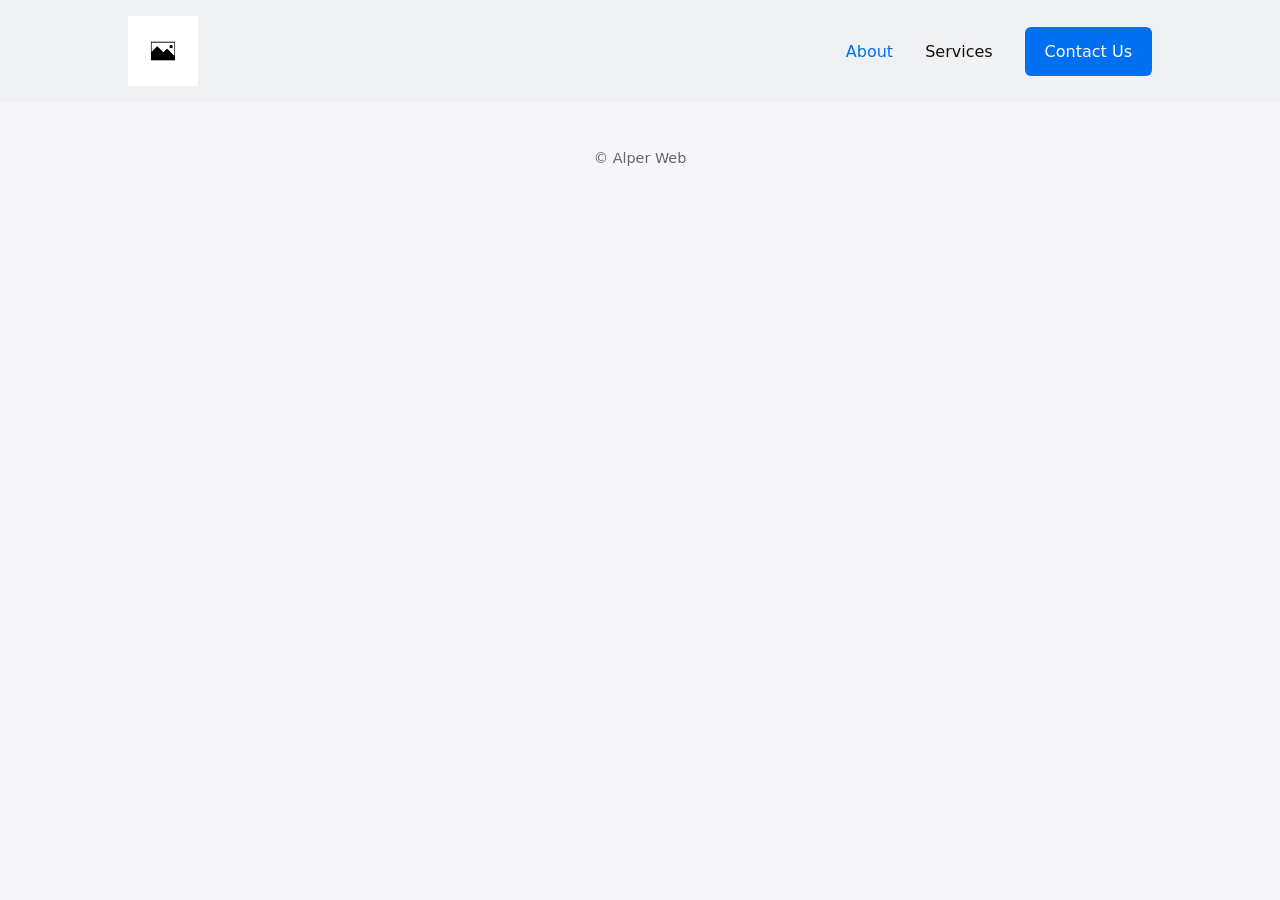
==== about.html @ cb4673db "Header v1" ====
<!doctype html>
<html lang="en">
	<head>
        <script src="script.js" defer></script>
		<link rel="stylesheet" href="style.css" />
		<meta charset="utf-8" />
		<meta name="viewport" content="width=device-width, initial-scale=1" />
		<title>Alper Web</title>
		<meta name="description" content="General HTML starter page" />
	</head>
	<body>
		<header class="site-header">
			<!-- Logo -->
			<div class="logo">
				<a href="index.html">
					<img src="images/placeholder.png" alt="Alper Logo" />
				</a>
			</div>	

			<!-- Navigation -->
			<nav class="navigation">
				<ul>
					<li><a class="active">About</a></li>
					<li><a href="services.html">Services</a></li>
					<li><a href="contact.html" class="btn">Contact Us</a></li>
				</ul>
            </nav>
		</header>

		<main>
			<!-- Add your content here -->
		</main>
		<footer>
			<p>&copy; <!-- Year --> <span id="year"></span> Alper Web</p>
		</footer>
	</body>
</html>
---- style.css ----
:root {
    font-family: system-ui, -apple-system, Segoe UI, Roboto, "Helvetica Neue", Arial; 
    }

* {
    margin: 0;
    padding: 0;
    box-sizing: border-box;
}

body {
    margin: 0;
    padding: 0;
    background: #f7f7fb;
    color: #111;
    }

header {
    width: 100%;
    max-width: 100%;
    }

.site-header {
    display: flex;
    justify-content: space-between;
    align-items: center;
    width: 100%;
    background: #f0f1f3;
    padding: 1rem 8rem;
}

.logo img {
    height: 70px;
    width: auto;
    display: block;
}

.navigation ul { 
    list-style: none;
    display: flex;
    gap: 2rem;
    margin: 0;
    padding: 0;
    }

.navigation a { 
    text-decoration: none;
    color: #111;
    font-weight: 500;
    transition: color 0.3s;
    }

.navigation a.btn {
    background-color: #0070f3;
    color: #fff;
    padding: 15px 1.25rem;
    border-radius: 6px;
    font-weight: 500;
    transition: background-color 0.3s, color 0.3s;
    }

.navigation a.active {
  color: #0070f3;
}

main {
    max-width: 900px;
    margin: 2rem auto;
    padding: 0 2rem;
    }

footer {
    text-align: center;
    padding: 1rem 0;
    color: #666;
    font-size: 0.9rem;
    }



.navigation a:hover {
    color: #0070f3;
    }

.navigation a.btn:hover {
    background-color: #005bc1;
    color: #fff;
}
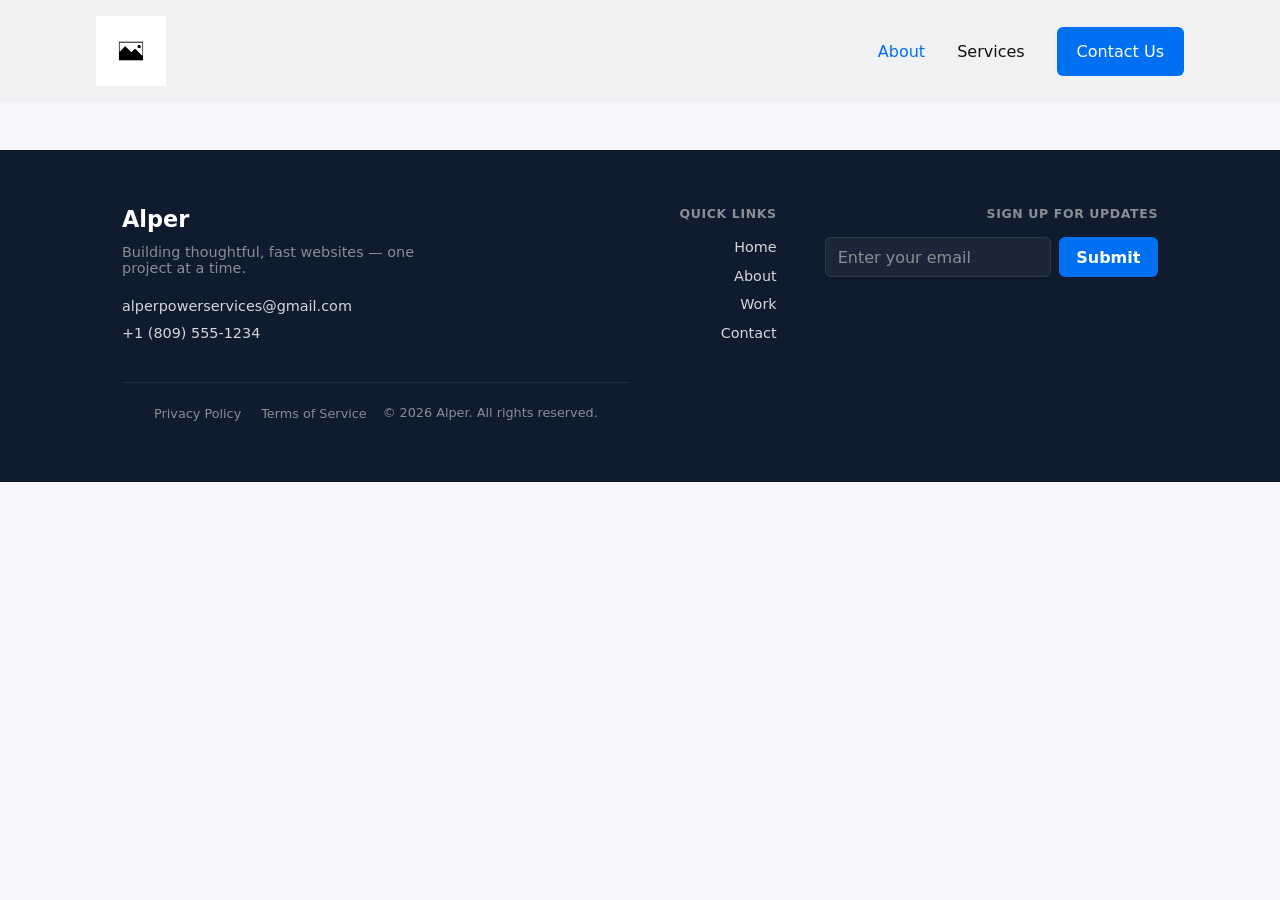
==== commit 1281e5c2: "index v1" ====
--- a/about.html
+++ b/about.html
@@ -3,6 +3,7 @@
 	<head>
         <script src="script.js" defer></script>
 		<link rel="stylesheet" href="style.css" />
+		<link rel="stylesheet" href="layout.css" />
 		<meta charset="utf-8" />
 		<meta name="viewport" content="width=device-width, initial-scale=1" />
 		<title>Alper Web</title>
@@ -30,8 +31,48 @@
 		<main>
 			<!-- Add your content here -->
 		</main>
-		<footer>
-			<p>&copy; <!-- Year --> <span id="year"></span> Alper Web</p>
-		</footer>
+
+        <footer class="site-footer">
+            <div class="footer-top">
+                <div class="footer-brand">
+                    <a href="index.html" class="footer-logo">Alper</a>
+                    <p class="footer-tagline">Building thoughtful, fast websites — one project at a time.</p>
+                    <ul class="footer-contact">
+                        <li><a href="mailto:alperpowerservices@gmail.com">alperpowerservices@gmail.com</a></li>
+                        <li><a href="tel:+18095551234">+1 (809) 555-1234</a></li>
+                    </ul>
+                </div>
+
+                <div class="footer-right">
+                    <div class="footer-col">
+                        <h3>Quick Links</h3>
+                        <ul>
+                            <li><a href="index.html">Home</a></li>
+                            <li><a href="about.html">About</a></li>
+                            <li><a href="work.html">Work</a></li>
+                            <li><a href="contact.html">Contact</a></li>
+                        </ul>
+                    </div>
+
+                    <div class="footer-col footer-newsletter">
+                        <h3>Sign up for updates</h3>
+                        <form class="newsletter-form">
+                            <input type="email" placeholder="Enter your email" required>
+                            <button type="submit">Submit</button>
+                        </form>
+                    </div>
+                </div>
+
+            <div class="footer-bottom">
+                <div class="footer-bottom-inner">
+                    <ul class="footer-legal">
+                        <li><a href="privacy.html">Privacy Policy</a></li>
+                        <li><a href="terms.html">Terms of Service</a></li>
+                    </ul>
+                    <p>&copy; 2026 Alper. All rights reserved.</p>
+                </div>
+            </div>
+        </footer>
+        
 	</body>
 </html>
--- a/style.css
+++ b/style.css
@@ -1,6 +1,18 @@
 :root {
-    font-family: system-ui, -apple-system, Segoe UI, Roboto, "Helvetica Neue", Arial; 
-    }
+    font-family: system-ui, -apple-system, Segoe UI, Roboto, "Helvetica Neue", Arial;
+    --accent: #0070f3;
+    --accent-dark: #0050a0;
+    --accent-visited: #5b3fa3;
+    --text: #111;
+    --muted: #666;
+    --bg: #f7f7fb;
+    --header-bg: #f0f1f3;
+
+    --footer-bg: #0f1b2e;
+    --footer-text: #d6d7db;
+    --footer-muted: #8a8d94;
+    --footer-border: rgba(255, 255, 255, 0.08);
+}
 
 * {
     margin: 0;
@@ -8,81 +20,484 @@
     box-sizing: border-box;
 }
 
+main {
+  max-width: 900px;
+  margin: 2rem auto;
+  padding: 0 2rem;
+}
+
 body {
     margin: 0;
     padding: 0;
-    background: #f7f7fb;
-    color: #111;
-    }
-
-header {
+    background: var(--bg);
+    color: var(--text);
+}
+
+/*Contact page*/
+.page-contact h1 {
+    font-size: 2rem;
+    margin-bottom: .5rem;
+}
+
+.page-contact > p {
+    color: var(--muted);
+    margin-bottom: 2rem;
+    max-width: 60ch;
+}
+
+.contact-grid {
+    display: grid;
+    grid-template-columns: 1.4fr 1fr;
+    gap: 2.5rem;
+    align-items: start;
+}
+
+.contact-form {
+    display: flex;
+    flex-direction: column;
+    gap: 1.25rem;
+    background: #fff;
+    padding: 1.75rem;
+    border-radius: 10px;
+}
+
+.contact-form label {
+    font-weight: 600;
+    display: block;
+    margin-bottom: .4rem;
+    font-size: .9rem;
+}
+
+.contact-form .form-row {
+    display: flex;
+    gap: 1rem;
+}
+
+.contact-form .form-row >div {
+    flex: 1;
+}
+
+.contact-form input,
+.contact-form textarea {
     width: 100%;
-    max-width: 100%;
-    }
-
-.site-header {
+    padding: .65rem .75rem;
+    border: 1px solid #ddd;
+    border-radius: 6px;
+    font: inherit;
+    color: var(--text);
+}
+
+.contact-form textarea {
+    resize: none;
+}
+
+.contact-form input:focus,
+.contact-form textarea:focus {
+    outline: 2px solid var(--accent);
+    border-color: var(--accent);
+    outline-offset: 1px;
+}
+
+.contact-form button {
+    align-self: flex-start;
+    background-color: var(--accent);
+    color: #fff;
+    border: none;
+    border-radius: 6px;
+    padding: .7rem 1.5rem;
+    font: inherit;
+    font-weight: 600;
+    cursor: pointer;
+    transition: background-color 0.3s;
+}
+
+.contact-info {
+  background: #fff;
+  padding: 1.75rem;
+  border-radius: 10px;
+}
+ 
+.contact-info h2 {
+  font-size: 1.05rem;
+  margin-bottom: 0.75rem;
+}
+ 
+.contact-info ul {
+  list-style: none;
+  margin-bottom: 1.5rem;
+}
+ 
+.contact-info li {
+  margin-bottom: 0.5rem;
+  color: var(--muted);
+}
+ 
+.contact-info a {
+  color: var(--text);
+  text-decoration: none;
+}
+
+@media (max-width: 700px) {
+    .contact-grid {
+        grid-template-columns: 1fr;
+    }
+
+    .contact-form .form-row {
+        flex-direction: column;
+        gap: 1.25rem;
+    }
+}
+
+.contact-form textarea {
+  resize: none;
+}
+
+.h-captcha {
+  margin-top: -0.25rem;
+}
+
+.form-result {
+  font-size: 0.9rem;
+  min-height: 1.2em;
+}
+
+.form-result.success {
+  color: #1a7f37;
+}
+
+.form-result.error {
+  color: #c0392b;
+}
+
+/* privacy policy page */
+.page-legal {
+  max-width: 800px;
+}
+
+.page-legal h1 {
+  font-size: 2rem;
+  margin-bottom: 0.5rem;
+}
+
+.legal-updated {
+  color: var(--muted);
+  font-size: 0.9rem;
+  margin-bottom: 2rem;
+}
+
+.page-legal h2 {
+  font-size: 1.25rem;
+  margin-top: 2rem;
+  margin-bottom: 0.75rem;
+}
+
+.page-legal p {
+  margin-bottom: 1rem;
+  line-height: 1.6;
+}
+
+.page-legal ul {
+  margin: 0 0 1rem 1.25rem;
+  line-height: 1.6;
+}
+
+.page-legal a {
+  color: var(--accent);
+}
+
+/* ---- Hero ---- */
+.hero {
+    position: relative;
+    background: linear-gradient(135deg, #0f1b2e 0%, #0a2a52 60%, #0050a0 100%);
+    color: #fff;
+    padding: 7rem 2rem 6rem;
+    overflow: hidden;
+}
+
+.hero-inner {
+    position: relative;
+    z-index: 1;
+    max-width: 750px;
+    margin: 0 auto;
+    text-align: center;
+}
+
+.hero-eyebrow {
+    font-size: 0.85rem;
+    font-weight: 600;
+    letter-spacing: 0.08em;
+    text-transform: uppercase;
+    color: #7eb8f7;
+    margin-bottom: 1.25rem;
+}
+
+.hero h1 {
+    font-size: clamp(2rem, 5vw, 3.25rem);
+    font-weight: 800;
+    line-height: 1.15;
+    margin-bottom: 1.25rem;
+}
+
+.hero-sub {
+    font-size: 1.1rem;
+    color: #b8cfea;
+    max-width: 60ch;
+    margin: 0 auto 2.25rem;
+    line-height: 1.6;
+}
+
+.hero-ctas {
     display: flex;
-    justify-content: space-between;
+    gap: 1rem;
+    justify-content: center;
+    flex-wrap: wrap;
+}
+
+.cta-primary {
+    background: var(--accent);
+    color: #fff;
+    padding: 0.8rem 1.75rem;
+    border-radius: 6px;
+    text-decoration: none;
+    font-weight: 600;
+    transition: background 0.3s;
+    display: inline-block;
+}
+
+.cta-primary:hover {
+    background: var(--accent-dark);
+}
+
+.cta-secondary {
+    background: transparent;
+    color: #fff;
+    padding: 0.8rem 1.75rem;
+    border-radius: 6px;
+    border: 2px solid rgba(255,255,255,0.4);
+    text-decoration: none;
+    font-weight: 600;
+    transition: border-color 0.3s, background 0.3s;
+    display: inline-block;
+}
+
+.cta-secondary:hover {
+    border-color: #fff;
+    background: rgba(255,255,255,0.08);
+}
+
+/* ---- Service Cards ---- */
+.services-strip {
+    background: #fff;
+    padding: 4rem 2rem;
+}
+
+.services-strip-inner {
+    max-width: 1100px;
+    margin: 0 auto;
+    display: grid;
+    grid-template-columns: repeat(3, 1fr);
+    gap: 2rem;
+}
+
+.service-card {
+    padding: 2rem;
+    border-radius: 10px;
+    background: var(--bg);
+    display: flex;
+    flex-direction: column;
+    gap: 0.75rem;
+    transition: box-shadow 0.3s;
+}
+
+.service-card:hover {
+    box-shadow: 0 6px 24px rgba(0,0,0,0.08);
+}
+
+.service-icon {
+    font-size: 2rem;
+}
+
+.service-card h3 {
+    font-size: 1.05rem;
+    font-weight: 700;
+    color: var(--text);
+}
+
+.service-card p {
+    color: var(--muted);
+    font-size: 0.95rem;
+    line-height: 1.6;
+    flex: 1;
+}
+
+.service-card a {
+    color: var(--accent);
+    text-decoration: none;
+    font-weight: 600;
+    font-size: 0.9rem;
+}
+
+.service-card a:hover {
+    color: var(--accent-dark);
+}
+
+@media (max-width: 768px) {
+    .services-strip-inner {
+        grid-template-columns: 1fr;
+    }
+}
+
+/* ---- About Split ---- */
+.about-split {
+    padding: 5rem 2rem;
+    background: var(--bg);
+}
+
+.about-split-inner {
+    max-width: 1100px;
+    margin: 0 auto;
+    display: grid;
+    grid-template-columns: 1fr 1fr;
+    gap: 4rem;
     align-items: center;
+}
+
+.section-eyebrow {
+    font-size: 0.8rem;
+    font-weight: 700;
+    text-transform: uppercase;
+    letter-spacing: 0.08em;
+    color: var(--accent);
+    margin-bottom: 0.75rem;
+}
+
+.about-text h2 {
+    font-size: clamp(1.5rem, 3vw, 2.25rem);
+    font-weight: 800;
+    line-height: 1.2;
+    margin-bottom: 1.25rem;
+}
+
+.about-text p {
+    color: var(--muted);
+    line-height: 1.7;
+    margin-bottom: 1rem;
+}
+
+.about-text .cta-primary {
+    margin-top: 0.5rem;
+}
+
+.about-image {
+    border-radius: 10px;
+    overflow: hidden;
+}
+
+.image-placeholder {
+    background: #dde3ec;
     width: 100%;
-    background: #f0f1f3;
-    padding: 1rem 8rem;
-}
-
-.logo img {
-    height: 70px;
-    width: auto;
+    height: 380px;
+    border-radius: 10px;
+    display: flex;
+    align-items: center;
+    justify-content: center;
+    color: var(--muted);
+    font-size: 0.9rem;
+}
+
+@media (max-width: 768px) {
+    .about-split-inner {
+        grid-template-columns: 1fr;
+    }
+
+    .about-image {
+        order: -1;
+    }
+
+    .image-placeholder {
+        height: 240px;
+    }
+}
+
+/* ---- Stats Bar ---- */
+.stats-bar {
+    background: #0f1b2e;
+    padding: 3.5rem 2rem;
+}
+
+.stats-inner {
+    max-width: 1100px;
+    margin: 0 auto;
+    display: grid;
+    grid-template-columns: repeat(4, 1fr);
+    gap: 2rem;
+    text-align: center;
+}
+
+.stat-number {
     display: block;
-}
-
-.navigation ul { 
-    list-style: none;
-    display: flex;
-    gap: 2rem;
-    margin: 0;
-    padding: 0;
-    }
-
-.navigation a { 
+    font-size: 2.5rem;
+    font-weight: 800;
+    color: var(--accent);
+    line-height: 1;
+    margin-bottom: 0.5rem;
+}
+
+.stat-label {
+    display: block;
+    color: #8a9bb5;
+    font-size: 0.85rem;
+    text-transform: uppercase;
+    letter-spacing: 0.05em;
+}
+
+@media (max-width: 600px) {
+    .stats-inner {
+        grid-template-columns: repeat(2, 1fr);
+    }
+}
+
+/* ---- CTA Banner ---- */
+.cta-banner {
+    background: linear-gradient(135deg, #0050a0, #0070f3);
+    padding: 5rem 2rem;
+    text-align: center;
+    color: #fff;
+}
+
+.cta-banner-inner {
+    max-width: 650px;
+    margin: 0 auto;
+}
+
+.cta-banner h2 {
+    font-size: clamp(1.75rem, 4vw, 2.5rem);
+    font-weight: 800;
+    margin-bottom: 0.75rem;
+}
+
+.cta-banner p {
+    color: rgba(255,255,255,0.8);
+    font-size: 1.05rem;
+    margin-bottom: 2rem;
+}
+
+.cta-banner .cta-primary {
+    background: #fff;
+    color: var(--accent-dark);
+}
+
+.cta-banner .cta-primary:hover {
+    background: #e8f0fe;
+}
+
+
+/* Hover effects */
+.contact-form button:hover {
+    background-color: var(--accent-dark);
+    }
+
+.contact-info a:hover {
     text-decoration: none;
-    color: #111;
-    font-weight: 500;
-    transition: color 0.3s;
-    }
-
-.navigation a.btn {
-    background-color: #0070f3;
-    color: #fff;
-    padding: 15px 1.25rem;
-    border-radius: 6px;
-    font-weight: 500;
-    transition: background-color 0.3s, color 0.3s;
-    }
-
-.navigation a.active {
-  color: #0070f3;
-}
-
-main {
-    max-width: 900px;
-    margin: 2rem auto;
-    padding: 0 2rem;
-    }
-
-footer {
-    text-align: center;
-    padding: 1rem 0;
-    color: #666;
-    font-size: 0.9rem;
-    }
-
-
-
-.navigation a:hover {
-    color: #0070f3;
-    }
-
-.navigation a.btn:hover {
-    background-color: #005bc1;
-    color: #fff;
-}
+    color: var(--accent);
+    }
--- a/layout.css
+++ b/layout.css
@@ -0,0 +1,261 @@
+/* header styling */
+header {
+    width: 100%;
+    max-width: 100%;
+    }
+
+.site-header.scrolled {
+  padding: 0.5rem 5rem;
+}
+
+
+.site-header {
+    display: flex;
+    flex-wrap: wrap;
+    justify-content: space-between;
+    align-items: center;
+    width: 100%;
+    gap: .75rem;
+    background: var(--header-bg);
+    padding: 1rem 6rem;
+    position: sticky;
+    top: 0;
+    z-index: 100;
+    transition: padding 0.3s ease;
+}
+
+.logo img {
+    height: 70px;
+    width: auto;
+    display: block;
+    transition: font-size 0.3s ease;
+}
+
+.navigation ul { 
+    list-style: none;
+    display: flex;
+    flex-wrap: wrap;
+    gap: 2rem;
+    }
+
+.navigation a { 
+    text-decoration: none;
+    color: var(--text);
+    font-weight: 500;
+    transition: color 0.3s, font-size 0.3s ease;
+    }
+
+.navigation a.btn {
+    background-color: var(--accent);
+    color: #fff;
+    padding: 15px 1.25rem;
+    border-radius: 6px;
+    font-weight: 500;
+    transition: background-color 0.3s, color 0.3s;
+    }
+
+.navigation a.active {
+  color: var(--accent);
+}
+
+@media (max-width: 768px) {
+    .site-header {
+        flex-direction: column;
+        padding: 1rem 2rem;
+    }
+}
+
+/* Footer */
+.site-footer {
+  width: 100%;
+  background: var(--footer-bg);
+  color: var(--footer-text);
+  margin-top: 3rem;
+}
+
+.footer-top {
+  max-width: 1100px;
+  margin: 0 auto;
+  display: flex;
+  justify-content: space-between;
+  align-items: start;
+  flex-wrap: wrap;
+  gap: 2.5rem;
+  padding: 3.5rem 2rem 2.5rem;
+}
+
+.footer-brand {
+  max-width: 320px;
+}
+
+.footer-right {
+  display: flex;
+  gap: 3rem;
+  flex-wrap: wrap;
+  text-align: right;
+}
+
+@media (max-width: 540px) {
+  .footer-top {
+    flex-direction: column;
+  }
+
+  .footer-right {
+    flex-direction: column;
+    gap: 2rem;
+  }
+}
+
+.footer-logo {
+  font-size: 1.4rem;
+  font-weight: bold;
+  color: #fff;
+  text-decoration: none;
+}
+
+.footer-tagline {
+  margin-top: 0.75rem;
+  color: var(--footer-muted);
+  font-size: 0.9rem;
+  max-width: 32ch;
+}
+
+.footer-contact {
+  list-style: none;
+  margin-top: 1.25rem;
+  display: flex;
+  flex-direction: column;
+  gap: 0.5rem;
+}
+
+.footer-contact a {
+  color: var(--footer-text);
+  text-decoration: none;
+  font-size: 0.9rem;
+  transition: color 0.3s;
+}
+
+.footer-contact a:hover {
+  color: var(--accent);
+}
+
+.footer-col h3 {
+  font-size: 0.78rem;
+  text-transform: uppercase;
+  letter-spacing: 0.05em;
+  color: var(--footer-muted);
+  margin-bottom: 1rem;
+}
+
+.footer-col ul {
+  list-style: none;
+  display: flex;
+  flex-direction: column;
+  gap: 0.6rem;
+}
+
+.footer-col a {
+  color: var(--footer-text);
+  text-decoration: none;
+  font-size: 0.9rem;
+  transition: color 0.3s;
+}
+
+.footer-col a:hover {
+  color: var(--accent);
+}
+
+.newsletter-form {
+  display: flex;
+  gap: 0.5rem;
+  margin-top: 0.25rem;
+}
+
+.newsletter-form input {
+  flex: 1;
+  min-width: 0;
+  padding: 0.6rem 0.75rem;
+  border: 1px solid var(--footer-border);
+  border-radius: 6px;
+  background: rgba(255, 255, 255, 0.05);
+  color: #fff;
+  font: inherit;
+}
+
+.newsletter-form input::placeholder {
+  color: var(--footer-muted);
+}
+
+.newsletter-form button {
+  background: var(--accent);
+  color: #fff;
+  border: none;
+  border-radius: 6px;
+  padding: 0.6rem 1.1rem;
+  font: inherit;
+  font-weight: 600;
+  cursor: pointer;
+  transition: background-color 0.3s;
+}
+
+.newsletter-form button:hover {
+  background: var(--accent-dark);
+}
+
+.footer-bottom {
+  border-top: 1px solid var(--footer-border);
+  padding: 1.25rem 2rem;
+}
+
+.footer-bottom-inner {
+  max-width: 1100px;
+  margin: 0 auto;
+  display: flex;
+  flex-wrap: wrap;
+  justify-content: space-between;
+  align-items: center;
+  gap: 1rem;
+}
+
+.footer-legal {
+  list-style: none;
+  display: flex;
+  gap: 1.25rem;
+}
+
+.footer-legal a {
+  color: var(--footer-muted);
+  text-decoration: none;
+  font-size: 0.8rem;
+}
+
+.footer-legal a:hover {
+  color: var(--accent);
+}
+
+.footer-bottom p {
+  color: var(--footer-muted);
+  font-size: 0.8rem;
+}
+
+@media (max-width: 540px) {
+
+  .footer-bottom-inner {
+    flex-direction: column;
+    align-items: flex-start;
+  }
+}
+
+/* Hover effects */
+.navigation a:hover {
+    color: var(--accent);
+    }
+
+.navigation a.btn:hover {
+    background-color: var(--accent-dark);
+    color: #fff;
+}
+
+.footer-col a:hover {
+  color: var(--accent);
+}
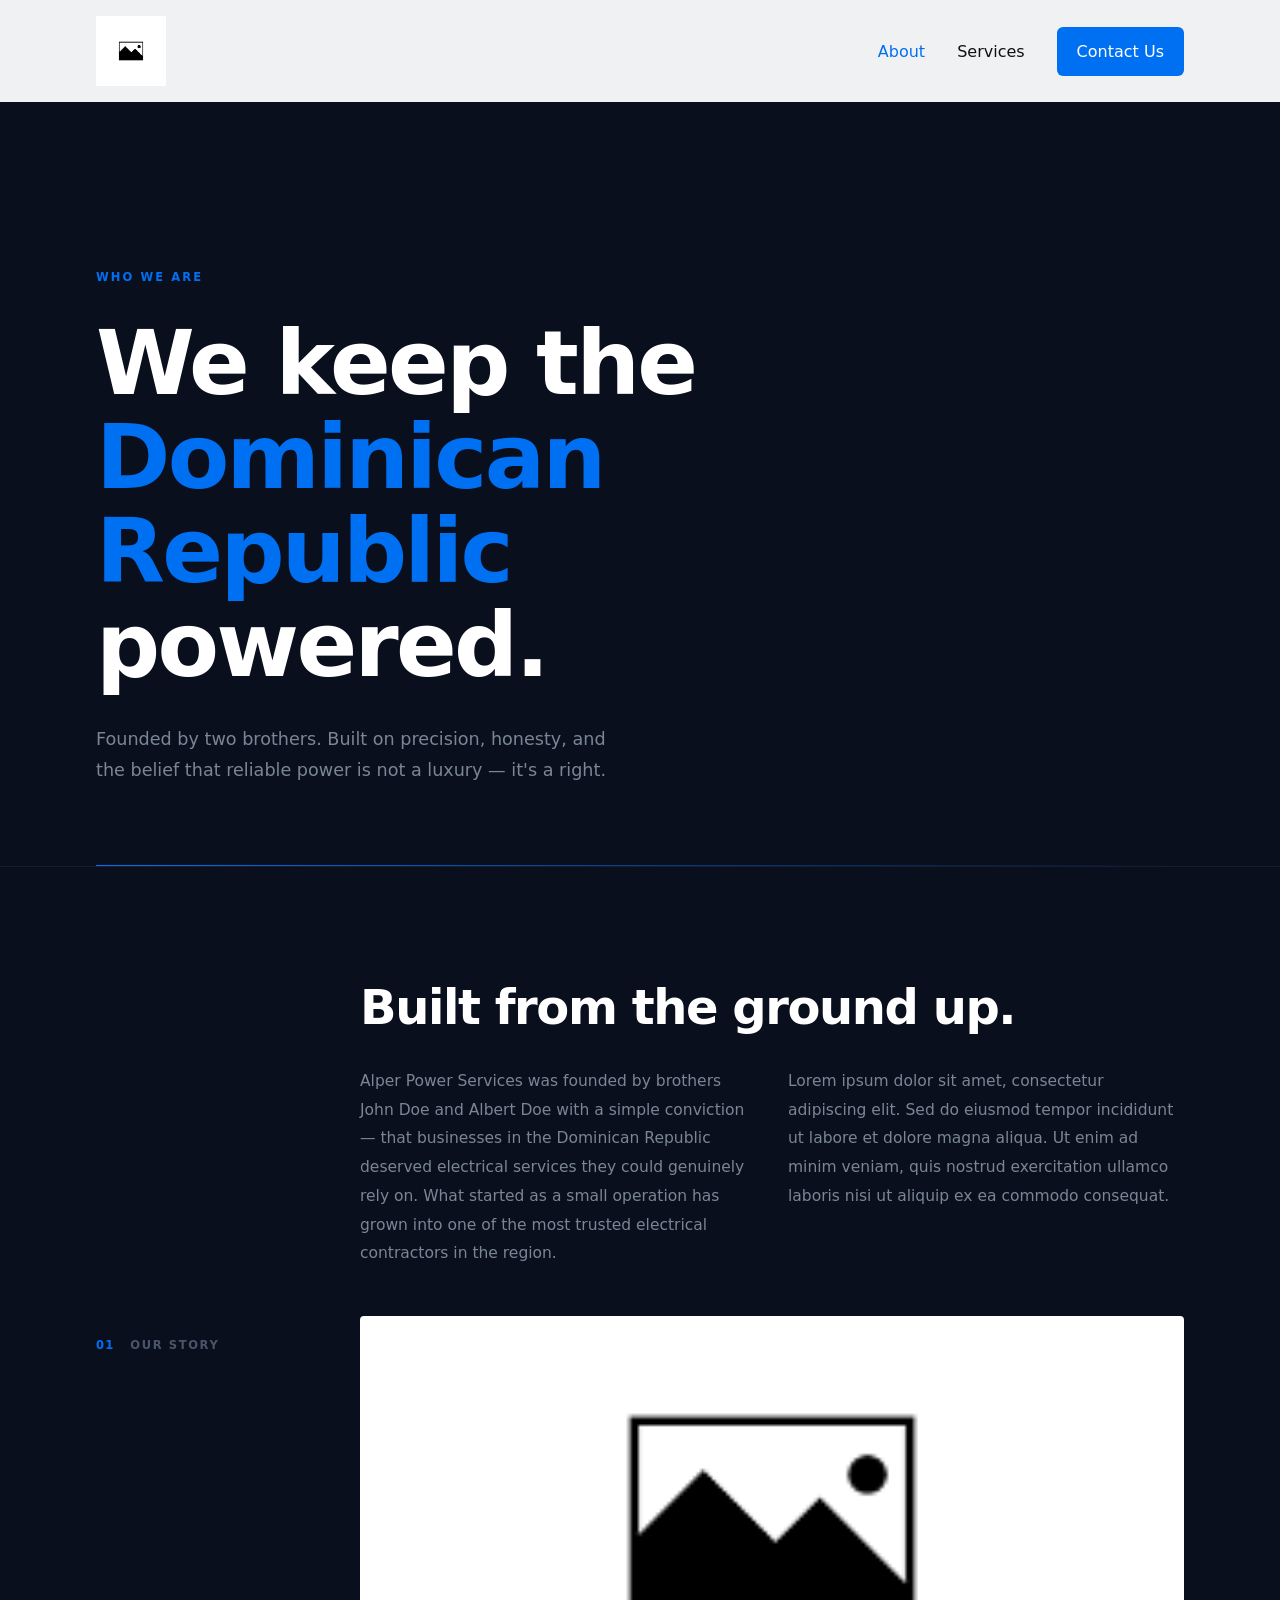
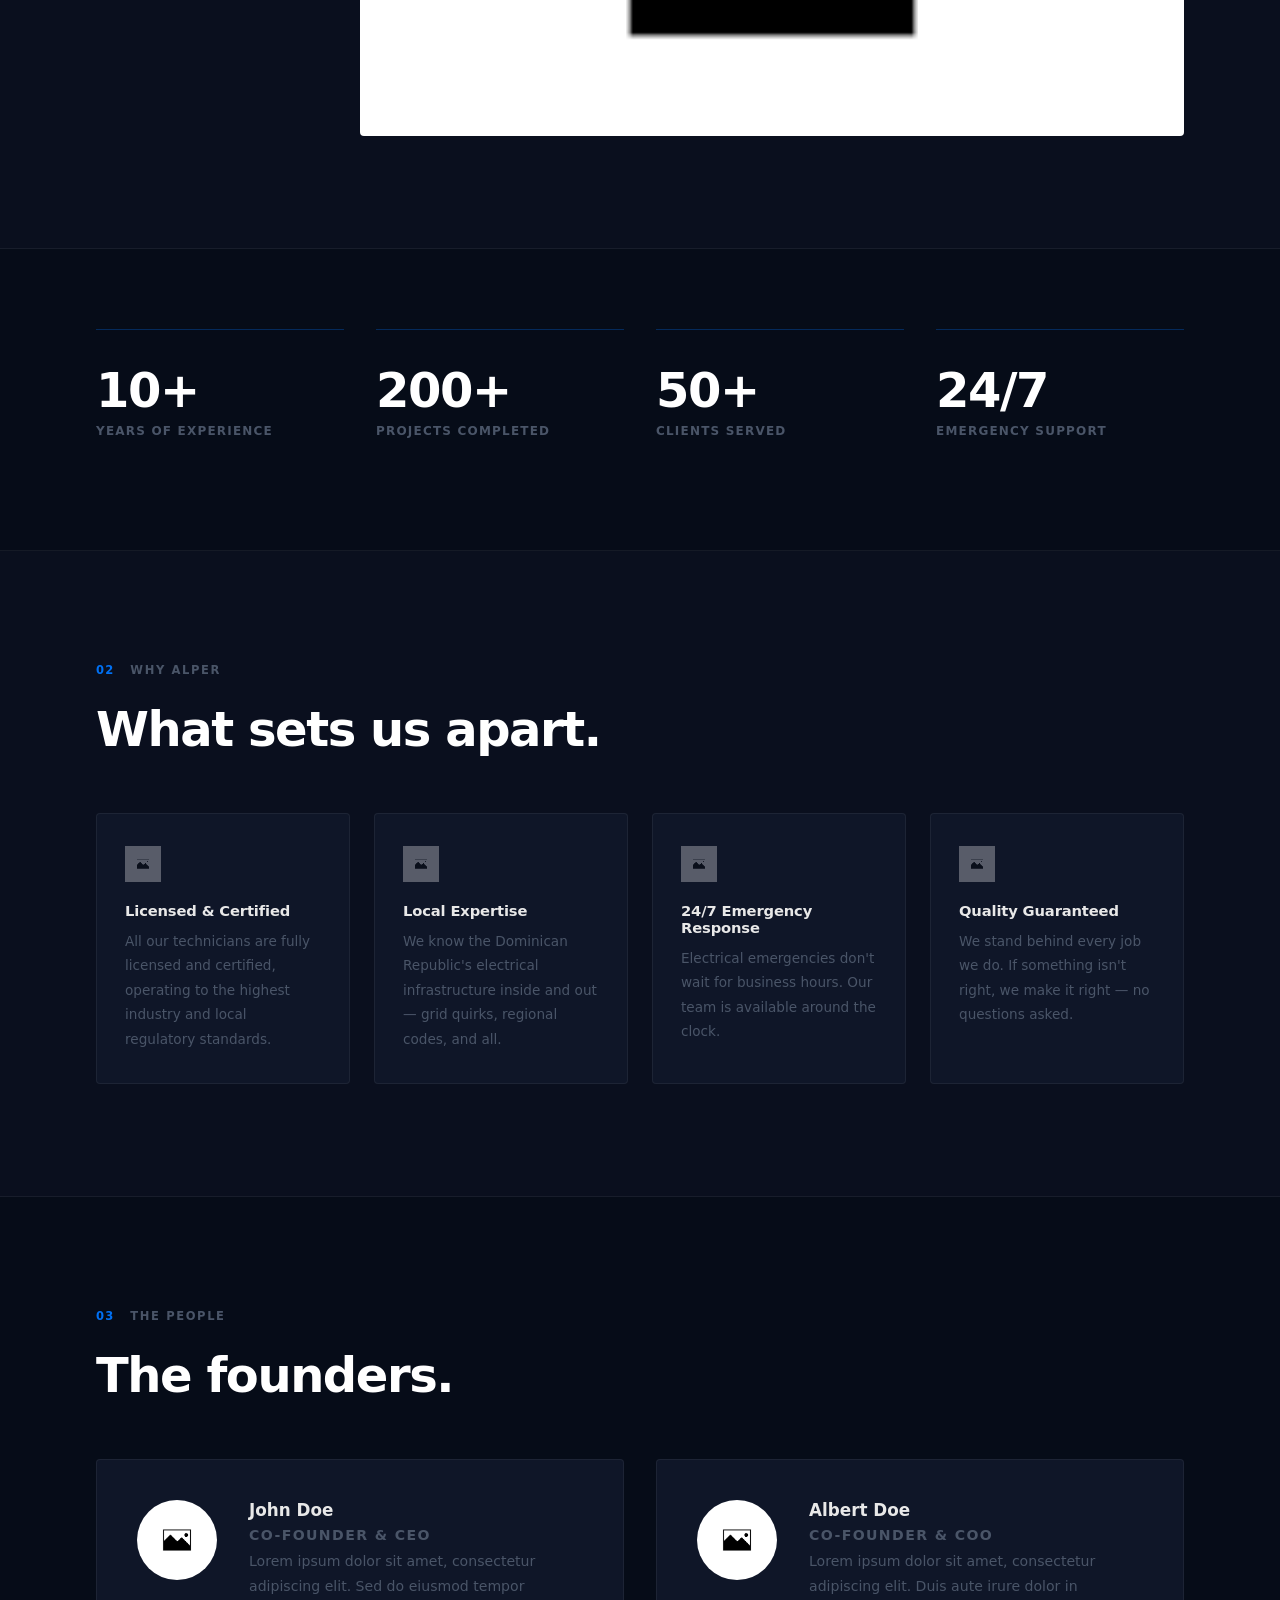
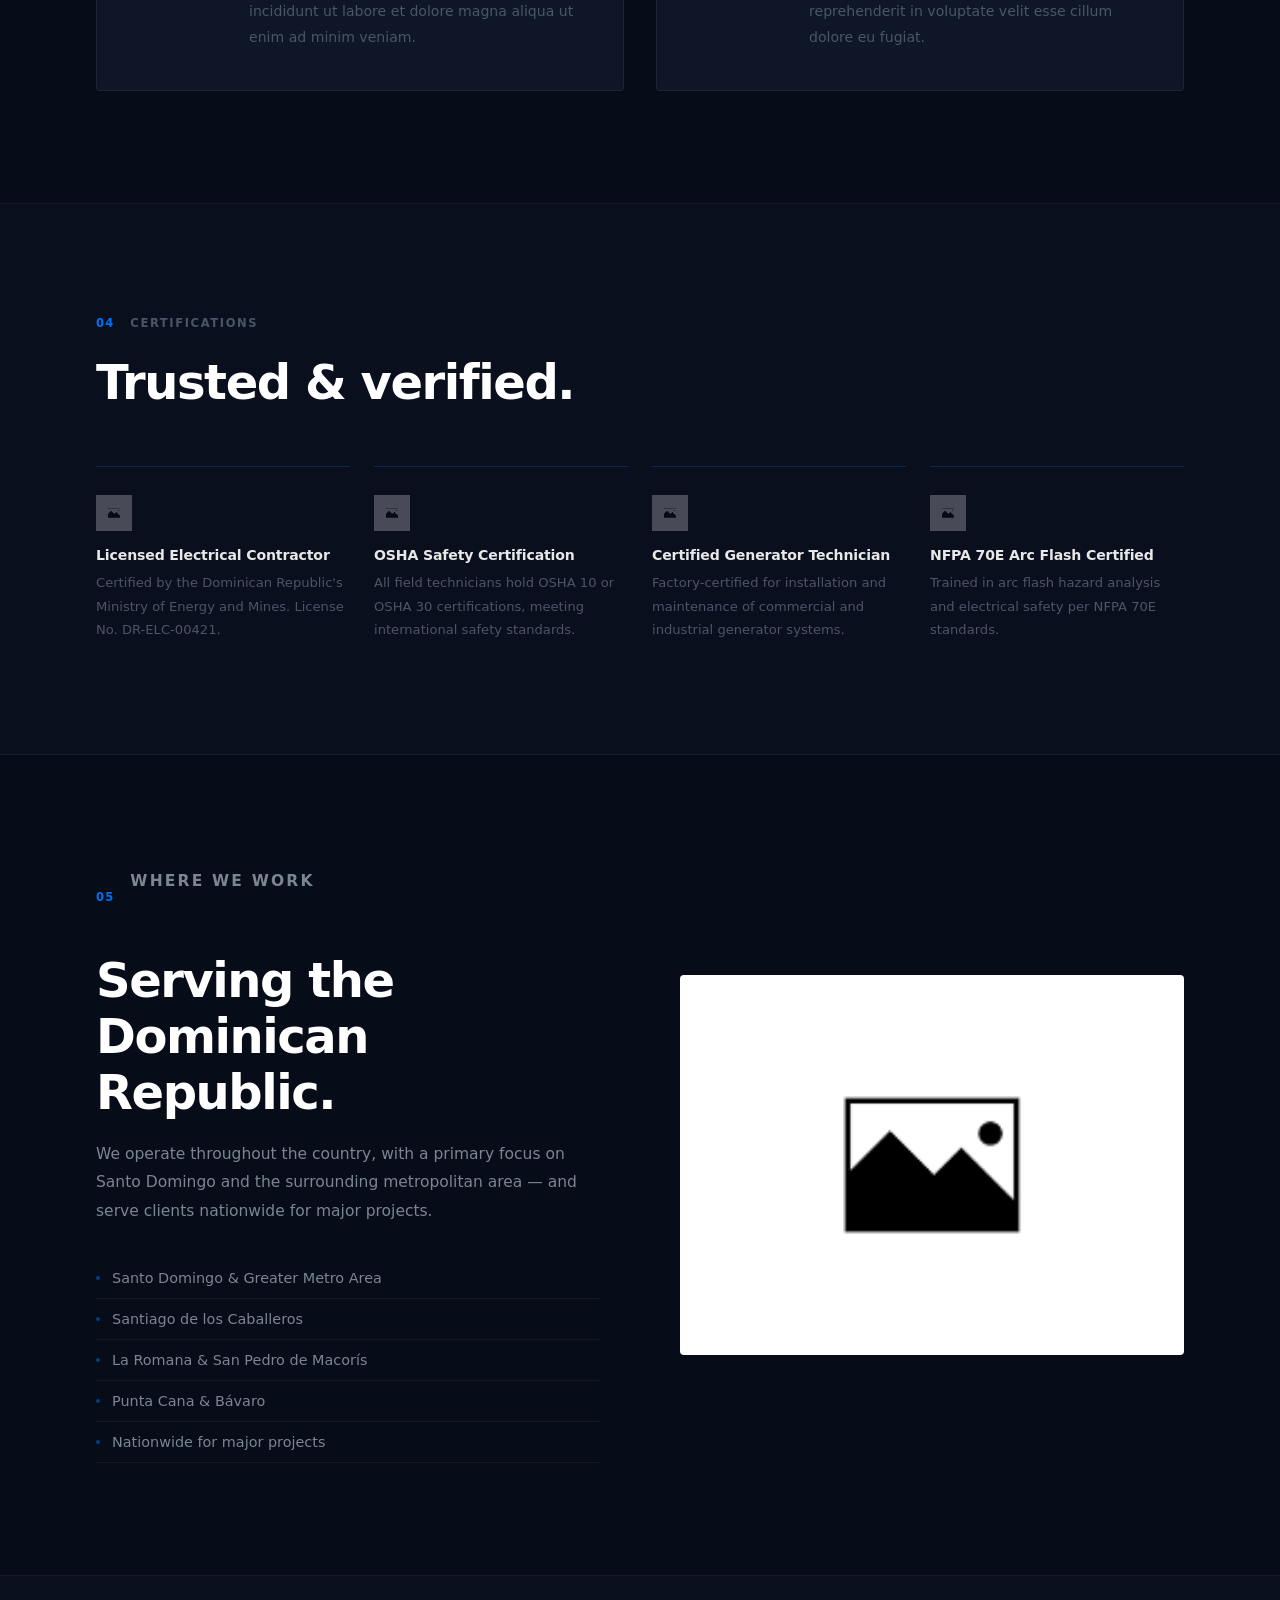
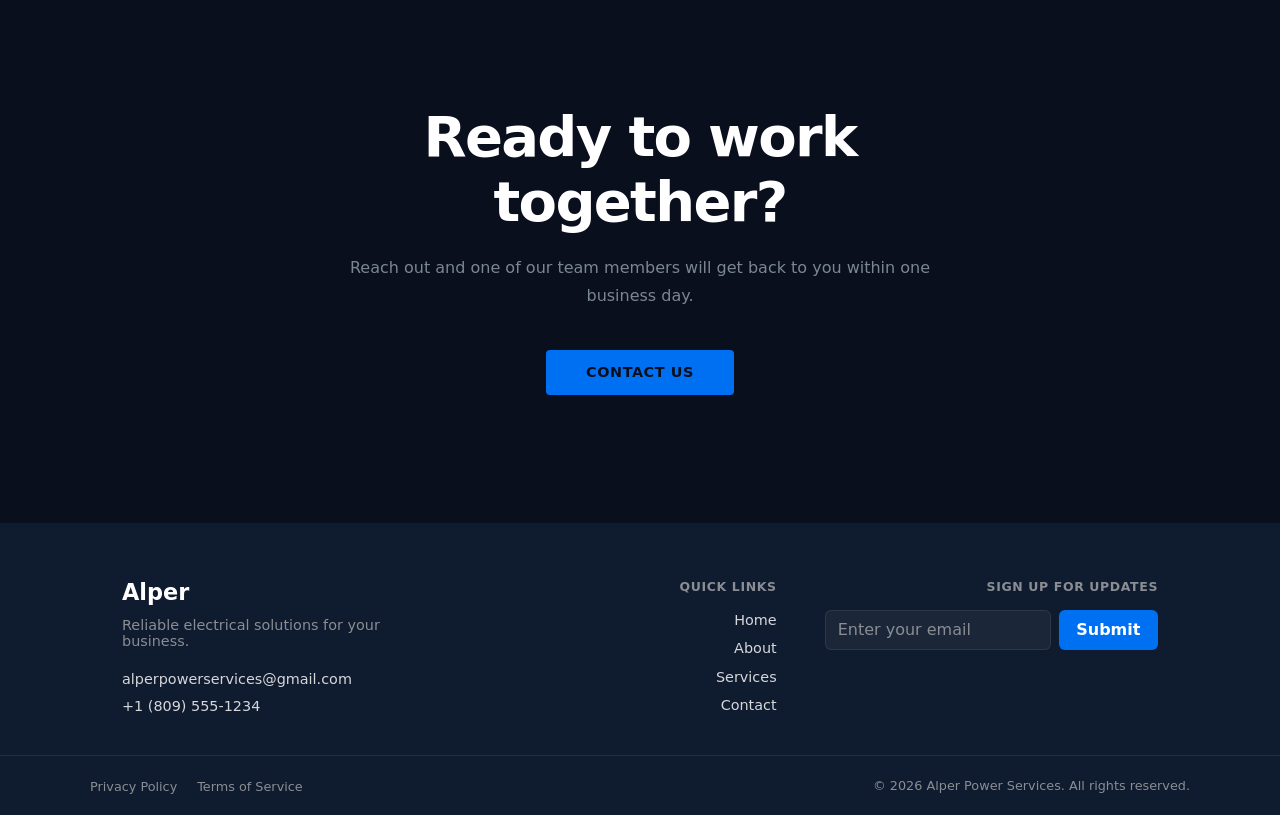
==== commit dfad53b7: "English latest version" ====
--- a/about.html
+++ b/about.html
@@ -1,78 +1,283 @@
 <!doctype html>
 <html lang="en">
-	<head>
-        <script src="script.js" defer></script>
-		<link rel="stylesheet" href="style.css" />
-		<link rel="stylesheet" href="layout.css" />
-		<meta charset="utf-8" />
-		<meta name="viewport" content="width=device-width, initial-scale=1" />
-		<title>Alper Web</title>
-		<meta name="description" content="General HTML starter page" />
-	</head>
-	<body>
-		<header class="site-header">
-			<!-- Logo -->
-			<div class="logo">
-				<a href="index.html">
-					<img src="images/placeholder.png" alt="Alper Logo" />
-				</a>
-			</div>	
-
-			<!-- Navigation -->
-			<nav class="navigation">
-				<ul>
-					<li><a class="active">About</a></li>
-					<li><a href="services.html">Services</a></li>
-					<li><a href="contact.html" class="btn">Contact Us</a></li>
-				</ul>
-            </nav>
-		</header>
-
-		<main>
-			<!-- Add your content here -->
-		</main>
-
-        <footer class="site-footer">
-            <div class="footer-top">
-                <div class="footer-brand">
-                    <a href="index.html" class="footer-logo">Alper</a>
-                    <p class="footer-tagline">Building thoughtful, fast websites — one project at a time.</p>
-                    <ul class="footer-contact">
-                        <li><a href="mailto:alperpowerservices@gmail.com">alperpowerservices@gmail.com</a></li>
-                        <li><a href="tel:+18095551234">+1 (809) 555-1234</a></li>
+<head>
+    <script src="script.js" defer></script>
+    <link rel="stylesheet" href="layout.css" />
+    <link rel="stylesheet" href="style.css" />
+    <meta charset="utf-8" />
+    <meta name="viewport" content="width=device-width, initial-scale=1" />
+    <meta name="description" content="Learn about Alper Power Services — our story, our team, and our commitment to reliable electrical solutions in the Dominican Republic." />
+    <title>About Us — Alper Power Services</title>
+</head>
+<body class="about-page">
+
+    <!-- HEADER -->
+    <header class="site-header">
+        <div class="logo">
+            <a href="index.html">
+                <img src="images/placeholder.png" alt="Alper Logo" />
+            </a>
+        </div>
+        <nav class="navigation">
+            <ul>
+                <li><a href="about.html">About</a></li>
+                <li class="has-dropdown">
+                    <a href="services.html">Services</a>
+                    <ul class="dropdown">
+                        <li><a href="services.html#installation">Electrical Installation &amp; Maintenance</a></li>
+                        <li><a href="services.html#generators">Power Systems &amp; Generators</a></li>
+                        <li><a href="services.html#contracting">General Electrical Contracting</a></li>
+                        <li><a href="services.html#inspection">Safety Inspections &amp; Testing</a></li>
+                        <li><a href="services.html#panels">Panel Upgrades &amp; Switchgear</a></li>
+                        <li><a href="services.html#ups">UPS &amp; Backup Power</a></li>
+                        <li><a href="services.html#grounding">Grounding &amp; Lightning Protection</a></li>
+                        <li><a href="services.html#lighting">Industrial Lighting Systems</a></li>
                     </ul>
-                </div>
-
-                <div class="footer-right">
-                    <div class="footer-col">
-                        <h3>Quick Links</h3>
-                        <ul>
-                            <li><a href="index.html">Home</a></li>
-                            <li><a href="about.html">About</a></li>
-                            <li><a href="work.html">Work</a></li>
-                            <li><a href="contact.html">Contact</a></li>
-                        </ul>
+                </li>
+                <li><a href="contact.html" class="btn">Contact Us</a></li>
+            </ul>
+        </nav>
+    </header>
+
+
+    <!-- HERO — full dark, large editorial type -->
+    <section class="ab-hero">
+        <div class="ab-hero-inner">
+            <p class="ab-eyebrow reveal">Who We Are</p>
+            <h1 class="ab-hero-heading reveal">We keep the<br><em>Dominican Republic</em><br>powered.</h1>
+            <p class="ab-hero-sub reveal">Founded by two brothers. Built on precision, honesty, and the belief that reliable power is not a luxury — it's a right.</p>
+        </div>
+        <div class="ab-hero-line"></div>
+    </section>
+
+
+    <!-- OUR STORY -->
+    <section class="ab-story" id="story">
+        <div class="ab-story-inner">
+            <div class="ab-story-label reveal">
+                <span>01</span>
+                <p>Our Story</p>
+            </div>
+            <div class="ab-story-content">
+                <h2 class="reveal">Built from the ground up.</h2>
+                <div class="ab-story-body">
+                    <p class="reveal">Alper Power Services was founded by brothers John Doe and Albert Doe with a simple conviction — that businesses in the Dominican Republic deserved electrical services they could genuinely rely on. What started as a small operation has grown into one of the most trusted electrical contractors in the region.</p>
+                    <p class="reveal">Lorem ipsum dolor sit amet, consectetur adipiscing elit. Sed do eiusmod tempor incididunt ut labore et dolore magna aliqua. Ut enim ad minim veniam, quis nostrud exercitation ullamco laboris nisi ut aliquip ex ea commodo consequat.</p>
+                </div>
+                <img src="images/placeholder.png" alt="Alper founders on site" class="ab-story-img reveal" />
+            </div>
+        </div>
+    </section>
+
+
+    <!-- STATS -->
+    <section class="ab-stats">
+        <div class="ab-stats-inner">
+            <div class="ab-stat reveal">
+                <span class="ab-stat-num">10+</span>
+                <span class="ab-stat-label">Years of Experience</span>
+            </div>
+            <div class="ab-stat reveal">
+                <span class="ab-stat-num">200+</span>
+                <span class="ab-stat-label">Projects Completed</span>
+            </div>
+            <div class="ab-stat reveal">
+                <span class="ab-stat-num">50+</span>
+                <span class="ab-stat-label">Clients Served</span>
+            </div>
+            <div class="ab-stat reveal">
+                <span class="ab-stat-num">24/7</span>
+                <span class="ab-stat-label">Emergency Support</span>
+            </div>
+        </div>
+    </section>
+
+
+    <!-- WHY CHOOSE US -->
+    <section class="ab-why" id="why">
+        <div class="ab-why-inner">
+            <div class="ab-story-label reveal">
+                <span>02</span>
+                <p>Why Alper</p>
+            </div>
+            <h2 class="reveal">What sets us apart.</h2>
+            <div class="ab-why-grid">
+                <div class="ab-why-card reveal">
+                    <img src="images/placeholder.png" alt="" class="ab-why-icon" />
+                    <h3>Licensed &amp; Certified</h3>
+                    <p>All our technicians are fully licensed and certified, operating to the highest industry and local regulatory standards.</p>
+                </div>
+                <div class="ab-why-card reveal">
+                    <img src="images/placeholder.png" alt="" class="ab-why-icon" />
+                    <h3>Local Expertise</h3>
+                    <p>We know the Dominican Republic's electrical infrastructure inside and out — grid quirks, regional codes, and all.</p>
+                </div>
+                <div class="ab-why-card reveal">
+                    <img src="images/placeholder.png" alt="" class="ab-why-icon" />
+                    <h3>24/7 Emergency Response</h3>
+                    <p>Electrical emergencies don't wait for business hours. Our team is available around the clock.</p>
+                </div>
+                <div class="ab-why-card reveal">
+                    <img src="images/placeholder.png" alt="" class="ab-why-icon" />
+                    <h3>Quality Guaranteed</h3>
+                    <p>We stand behind every job we do. If something isn't right, we make it right — no questions asked.</p>
+                </div>
+            </div>
+        </div>
+    </section>
+
+
+    <!-- TEAM -->
+    <section class="ab-team" id="team">
+        <div class="ab-team-inner">
+            <div class="ab-story-label reveal">
+                <span>03</span>
+                <p>The People</p>
+            </div>
+            <h2 class="reveal">The founders.</h2>
+            <div class="ab-team-grid">
+                <div class="ab-team-card reveal">
+                    <img src="images/placeholder.png" alt="John Doe" class="ab-team-photo" />
+                    <div class="ab-team-info">
+                        <h3>John Doe</h3>
+                        <p class="ab-team-role">Co-Founder &amp; CEO</p>
+                        <p>Lorem ipsum dolor sit amet, consectetur adipiscing elit. Sed do eiusmod tempor incididunt ut labore et dolore magna aliqua ut enim ad minim veniam.</p>
                     </div>
-
-                    <div class="footer-col footer-newsletter">
-                        <h3>Sign up for updates</h3>
-                        <form class="newsletter-form">
-                            <input type="email" placeholder="Enter your email" required>
-                            <button type="submit">Submit</button>
-                        </form>
+                </div>
+                <div class="ab-team-card reveal">
+                    <img src="images/placeholder.png" alt="Albert Doe" class="ab-team-photo" />
+                    <div class="ab-team-info">
+                        <h3>Albert Doe</h3>
+                        <p class="ab-team-role">Co-Founder &amp; COO</p>
+                        <p>Lorem ipsum dolor sit amet, consectetur adipiscing elit. Duis aute irure dolor in reprehenderit in voluptate velit esse cillum dolore eu fugiat.</p>
                     </div>
                 </div>
-
-            <div class="footer-bottom">
-                <div class="footer-bottom-inner">
-                    <ul class="footer-legal">
-                        <li><a href="privacy.html">Privacy Policy</a></li>
-                        <li><a href="terms.html">Terms of Service</a></li>
+            </div>
+        </div>
+    </section>
+
+
+    <!-- CERTIFICATIONS -->
+    <section class="ab-certs" id="certifications">
+        <div class="ab-certs-inner">
+            <div class="ab-story-label reveal">
+                <span>04</span>
+                <p>Certifications</p>
+            </div>
+            <h2 class="reveal">Trusted &amp; verified.</h2>
+            <div class="ab-certs-grid">
+                <div class="ab-cert-card reveal">
+                    <img src="images/placeholder.png" alt="" class="ab-cert-icon" />
+                    <h3>Licensed Electrical Contractor</h3>
+                    <p>Certified by the Dominican Republic's Ministry of Energy and Mines. License No. DR-ELC-00421.</p>
+                </div>
+                <div class="ab-cert-card reveal">
+                    <img src="images/placeholder.png" alt="" class="ab-cert-icon" />
+                    <h3>OSHA Safety Certification</h3>
+                    <p>All field technicians hold OSHA 10 or OSHA 30 certifications, meeting international safety standards.</p>
+                </div>
+                <div class="ab-cert-card reveal">
+                    <img src="images/placeholder.png" alt="" class="ab-cert-icon" />
+                    <h3>Certified Generator Technician</h3>
+                    <p>Factory-certified for installation and maintenance of commercial and industrial generator systems.</p>
+                </div>
+                <div class="ab-cert-card reveal">
+                    <img src="images/placeholder.png" alt="" class="ab-cert-icon" />
+                    <h3>NFPA 70E Arc Flash Certified</h3>
+                    <p>Trained in arc flash hazard analysis and electrical safety per NFPA 70E standards.</p>
+                </div>
+            </div>
+        </div>
+    </section>
+
+
+    <!-- SERVICE AREA -->
+    <section class="ab-area" id="area">
+        <div class="ab-area-inner">
+            <div class="ab-area-text">
+                <div class="ab-story-label reveal">
+                    <span>05</span>
+                    <p>Where We Work</p>
+                </div>
+                <h2 class="reveal">Serving the Dominican Republic.</h2>
+                <p class="reveal">We operate throughout the country, with a primary focus on Santo Domingo and the surrounding metropolitan area — and serve clients nationwide for major projects.</p>
+                <ul class="ab-area-list">
+                    <li class="reveal">Santo Domingo &amp; Greater Metro Area</li>
+                    <li class="reveal">Santiago de los Caballeros</li>
+                    <li class="reveal">La Romana &amp; San Pedro de Macorís</li>
+                    <li class="reveal">Punta Cana &amp; Bávaro</li>
+                    <li class="reveal">Nationwide for major projects</li>
+                </ul>
+            </div>
+            <img src="images/placeholder.png" alt="Dominican Republic service area" class="ab-area-img reveal" />
+        </div>
+    </section>
+
+
+    <!-- CTA -->
+    <section class="ab-cta">
+        <div class="ab-cta-inner">
+            <h2 class="reveal">Ready to work together?</h2>
+            <p class="reveal">Reach out and one of our team members will get back to you within one business day.</p>
+            <a href="contact.html" class="ab-cta-btn reveal">Contact Us</a>
+        </div>
+    </section>
+
+
+    <!-- FOOTER -->
+    <footer class="site-footer">
+        <div class="footer-top">
+            <div class="footer-brand">
+                <a href="index.html" class="footer-logo">Alper</a>
+                <p class="footer-tagline">Reliable electrical solutions for your business.</p>
+                <ul class="footer-contact">
+                    <li><a href="mailto:alperpowerservices@gmail.com">alperpowerservices@gmail.com</a></li>
+                    <li><a href="tel:+18095551234">+1 (809) 555-1234</a></li>
+                </ul>
+            </div>
+            <div class="footer-right">
+                <div class="footer-col">
+                    <h3>Quick Links</h3>
+                    <ul>
+                        <li><a href="index.html">Home</a></li>
+                        <li><a href="about.html">About</a></li>
+                        <li><a href="services.html">Services</a></li>
+                        <li><a href="contact.html">Contact</a></li>
                     </ul>
-                    <p>&copy; 2026 Alper. All rights reserved.</p>
-                </div>
-            </div>
-        </footer>
-        
-	</body>
+                </div>
+                <div class="footer-col footer-newsletter">
+                    <h3>Sign up for updates</h3>
+                    <form class="newsletter-form">
+                        <input type="email" placeholder="Enter your email" required>
+                        <button type="submit">Submit</button>
+                    </form>
+                </div>
+            </div>
+        </div>
+        <div class="footer-bottom">
+            <div class="footer-bottom-inner">
+                <ul class="footer-legal">
+                    <li><a href="privacy.html">Privacy Policy</a></li>
+                    <li><a href="terms.html">Terms of Service</a></li>
+                </ul>
+                <p>&copy; <span id="year"></span> Alper Power Services. All rights reserved.</p>
+            </div>
+        </div>
+    </footer>
+
+    <script>
+        // Scroll reveal
+        const reveals = document.querySelectorAll('.reveal');
+        const observer = new IntersectionObserver((entries) => {
+            entries.forEach(entry => {
+                if (entry.isIntersecting) {
+                    entry.target.classList.add('revealed');
+                    observer.unobserve(entry.target);
+                }
+            });
+        }, { threshold: 0.12 });
+        reveals.forEach(el => observer.observe(el));
+    </script>
+
+</body>
 </html>
--- a/layout.css
+++ b/layout.css
@@ -2,12 +2,11 @@
 header {
     width: 100%;
     max-width: 100%;
-    }
+}
 
 .site-header.scrolled {
-  padding: 0.5rem 5rem;
-}
-
+    padding: 0.5rem 5rem;
+}
 
 .site-header {
     display: flex;
@@ -31,19 +30,19 @@
     transition: font-size 0.3s ease;
 }
 
-.navigation ul { 
+.navigation ul {
     list-style: none;
     display: flex;
     flex-wrap: wrap;
     gap: 2rem;
-    }
-
-.navigation a { 
+}
+
+.navigation a {
     text-decoration: none;
     color: var(--text);
     font-weight: 500;
     transition: color 0.3s, font-size 0.3s ease;
-    }
+}
 
 .navigation a.btn {
     background-color: var(--accent);
@@ -52,10 +51,59 @@
     border-radius: 6px;
     font-weight: 500;
     transition: background-color 0.3s, color 0.3s;
-    }
+}
 
 .navigation a.active {
-  color: var(--accent);
+    color: var(--accent);
+}
+
+/* Dropdown */
+.has-dropdown {
+    position: relative;
+}
+
+.has-dropdown .dropdown {
+  display: flex;
+  flex-direction: column;
+  gap: 0;
+
+  visibility: hidden;
+  opacity: 0;
+  transform: translateY(-6px);
+  transition: opacity 0.2s ease, transform 0.2s ease, visibility 0s 0.2s;
+  position: absolute;
+  top: 100%;
+  left: 0;
+  background: #fff;
+  border: 1px solid #e2e4e8;
+  border-radius: 8px;
+  box-shadow: 0 8px 24px rgba(0,0,0,0.08);
+  list-style: none;
+  padding: 0.5rem 0;
+  margin: 0;
+  min-width: 280px;
+  z-index: 100;
+}
+
+.has-dropdown:hover .dropdown {
+    visibility: visible;
+    opacity: 1;
+    transform: translateY(0);
+    transition: opacity 0.2s ease, transform 0.2s ease, visibility 0s 0s;
+}
+
+.dropdown li a {
+    display: block;
+    padding: 0.65rem 1.25rem;
+    font-size: 0.9rem;
+    color: var(--text, #111);
+    text-decoration: none;
+    transition: background-color 0.15s, color 0.15s;
+}
+
+.dropdown li a:hover {
+    background: var(--bg, #f7f7fb);
+    color: var(--accent, #0070f3);
 }
 
 @media (max-width: 768px) {
@@ -67,189 +115,187 @@
 
 /* Footer */
 .site-footer {
-  width: 100%;
-  background: var(--footer-bg);
-  color: var(--footer-text);
-  margin-top: 3rem;
+    width: 100%;
+    background: var(--footer-bg);
+    color: var(--footer-text);
+    margin-top: 0;
 }
 
 .footer-top {
-  max-width: 1100px;
-  margin: 0 auto;
-  display: flex;
-  justify-content: space-between;
-  align-items: start;
-  flex-wrap: wrap;
-  gap: 2.5rem;
-  padding: 3.5rem 2rem 2.5rem;
+    max-width: 1100px;
+    margin: 0 auto;
+    display: flex;
+    justify-content: space-between;
+    align-items: start;
+    flex-wrap: wrap;
+    gap: 2.5rem;
+    padding: 3.5rem 2rem 2.5rem;
 }
 
 .footer-brand {
-  max-width: 320px;
+    max-width: 320px;
 }
 
 .footer-right {
-  display: flex;
-  gap: 3rem;
-  flex-wrap: wrap;
-  text-align: right;
+    display: flex;
+    gap: 3rem;
+    flex-wrap: wrap;
+    text-align: right;
 }
 
 @media (max-width: 540px) {
-  .footer-top {
+    .footer-top {
+        flex-direction: column;
+    }
+    .footer-right {
+        flex-direction: column;
+        gap: 2rem;
+    }
+}
+
+.footer-logo {
+    font-size: 1.4rem;
+    font-weight: bold;
+    color: #fff;
+    text-decoration: none;
+}
+
+.footer-tagline {
+    margin-top: 0.75rem;
+    color: var(--footer-muted);
+    font-size: 0.9rem;
+    max-width: 32ch;
+}
+
+.footer-contact {
+    list-style: none;
+    margin-top: 1.25rem;
+    display: flex;
     flex-direction: column;
-  }
-
-  .footer-right {
+    gap: 0.5rem;
+}
+
+.footer-contact a {
+    color: var(--footer-text);
+    text-decoration: none;
+    font-size: 0.9rem;
+    transition: color 0.3s;
+}
+
+.footer-contact a:hover {
+    color: var(--accent);
+}
+
+.footer-col h3 {
+    font-size: 0.78rem;
+    text-transform: uppercase;
+    letter-spacing: 0.05em;
+    color: var(--footer-muted);
+    margin-bottom: 1rem;
+}
+
+.footer-col ul {
+    list-style: none;
+    display: flex;
     flex-direction: column;
-    gap: 2rem;
-  }
-}
-
-.footer-logo {
-  font-size: 1.4rem;
-  font-weight: bold;
-  color: #fff;
-  text-decoration: none;
-}
-
-.footer-tagline {
-  margin-top: 0.75rem;
-  color: var(--footer-muted);
-  font-size: 0.9rem;
-  max-width: 32ch;
-}
-
-.footer-contact {
-  list-style: none;
-  margin-top: 1.25rem;
-  display: flex;
-  flex-direction: column;
-  gap: 0.5rem;
-}
-
-.footer-contact a {
-  color: var(--footer-text);
-  text-decoration: none;
-  font-size: 0.9rem;
-  transition: color 0.3s;
-}
-
-.footer-contact a:hover {
-  color: var(--accent);
-}
-
-.footer-col h3 {
-  font-size: 0.78rem;
-  text-transform: uppercase;
-  letter-spacing: 0.05em;
-  color: var(--footer-muted);
-  margin-bottom: 1rem;
-}
-
-.footer-col ul {
-  list-style: none;
-  display: flex;
-  flex-direction: column;
-  gap: 0.6rem;
+    gap: 0.6rem;
 }
 
 .footer-col a {
-  color: var(--footer-text);
-  text-decoration: none;
-  font-size: 0.9rem;
-  transition: color 0.3s;
+    color: var(--footer-text);
+    text-decoration: none;
+    font-size: 0.9rem;
+    transition: color 0.3s;
 }
 
 .footer-col a:hover {
-  color: var(--accent);
+    color: var(--accent);
 }
 
 .newsletter-form {
-  display: flex;
-  gap: 0.5rem;
-  margin-top: 0.25rem;
+    display: flex;
+    gap: 0.5rem;
+    margin-top: 0.25rem;
 }
 
 .newsletter-form input {
-  flex: 1;
-  min-width: 0;
-  padding: 0.6rem 0.75rem;
-  border: 1px solid var(--footer-border);
-  border-radius: 6px;
-  background: rgba(255, 255, 255, 0.05);
-  color: #fff;
-  font: inherit;
+    flex: 1;
+    min-width: 0;
+    padding: 0.6rem 0.75rem;
+    border: 1px solid var(--footer-border);
+    border-radius: 6px;
+    background: rgba(255, 255, 255, 0.05);
+    color: #fff;
+    font: inherit;
 }
 
 .newsletter-form input::placeholder {
-  color: var(--footer-muted);
+    color: var(--footer-muted);
 }
 
 .newsletter-form button {
-  background: var(--accent);
-  color: #fff;
-  border: none;
-  border-radius: 6px;
-  padding: 0.6rem 1.1rem;
-  font: inherit;
-  font-weight: 600;
-  cursor: pointer;
-  transition: background-color 0.3s;
+    background: var(--accent);
+    color: #fff;
+    border: none;
+    border-radius: 6px;
+    padding: 0.6rem 1.1rem;
+    font: inherit;
+    font-weight: 600;
+    cursor: pointer;
+    transition: background-color 0.3s;
 }
 
 .newsletter-form button:hover {
-  background: var(--accent-dark);
+    background: var(--accent-dark);
 }
 
 .footer-bottom {
-  border-top: 1px solid var(--footer-border);
-  padding: 1.25rem 2rem;
+    border-top: 1px solid var(--footer-border);
+    padding: 1.25rem 2rem;
 }
 
 .footer-bottom-inner {
-  max-width: 1100px;
-  margin: 0 auto;
-  display: flex;
-  flex-wrap: wrap;
-  justify-content: space-between;
-  align-items: center;
-  gap: 1rem;
+    max-width: 1100px;
+    margin: 0 auto;
+    display: flex;
+    flex-wrap: wrap;
+    justify-content: space-between;
+    align-items: center;
+    gap: 1rem;
 }
 
 .footer-legal {
-  list-style: none;
-  display: flex;
-  gap: 1.25rem;
+    list-style: none;
+    display: flex;
+    gap: 1.25rem;
 }
 
 .footer-legal a {
-  color: var(--footer-muted);
-  text-decoration: none;
-  font-size: 0.8rem;
+    color: var(--footer-muted);
+    text-decoration: none;
+    font-size: 0.8rem;
 }
 
 .footer-legal a:hover {
-  color: var(--accent);
+    color: var(--accent);
 }
 
 .footer-bottom p {
-  color: var(--footer-muted);
-  font-size: 0.8rem;
+    color: var(--footer-muted);
+    font-size: 0.8rem;
 }
 
 @media (max-width: 540px) {
-
-  .footer-bottom-inner {
-    flex-direction: column;
-    align-items: flex-start;
-  }
+    .footer-bottom-inner {
+        flex-direction: column;
+        align-items: flex-start;
+    }
 }
 
 /* Hover effects */
 .navigation a:hover {
     color: var(--accent);
-    }
+}
 
 .navigation a.btn:hover {
     background-color: var(--accent-dark);
@@ -257,5 +303,5 @@
 }
 
 .footer-col a:hover {
-  color: var(--accent);
+    color: var(--accent);
 }
--- a/style.css
+++ b/style.css
@@ -205,291 +205,1068 @@
   color: var(--accent);
 }
 
-/* ---- Hero ---- */
+/* index page */
 .hero {
     position: relative;
-    background: linear-gradient(135deg, #0f1b2e 0%, #0a2a52 60%, #0050a0 100%);
-    color: #fff;
-    padding: 7rem 2rem 6rem;
+    min-height: 90vh;
+    display: flex;
+    align-items: center;
+    background: #0f1b2e url('images/placeholder.png') center/cover no-repeat;
+    color: #fff;
     overflow: hidden;
 }
-
+.hero-bg-overlay {
+    position: absolute;
+    inset: 0;
+    background: rgba(10, 20, 40, 0.72);
+}
 .hero-inner {
     position: relative;
     z-index: 1;
-    max-width: 750px;
+    max-width: 820px;
+    padding: 6rem 2rem;
     margin: 0 auto;
-    text-align: center;
-}
-
+}
 .hero-eyebrow {
-    font-size: 0.85rem;
-    font-weight: 600;
-    letter-spacing: 0.08em;
+    font-size: 0.78rem;
+    letter-spacing: 0.14em;
     text-transform: uppercase;
-    color: #7eb8f7;
+    color: #a0b4d0;
+    margin-bottom: 1.2rem;
+    display: block;
+}
+.hero h1 {
+    font-size: clamp(2rem, 5vw, 3.6rem);
+    font-weight: 700;
+    line-height: 1.12;
+    letter-spacing: -0.02em;
     margin-bottom: 1.25rem;
-}
-
-.hero h1 {
-    font-size: clamp(2rem, 5vw, 3.25rem);
-    font-weight: 800;
-    line-height: 1.15;
-    margin-bottom: 1.25rem;
-}
-
+    color: #fff;
+}
 .hero-sub {
     font-size: 1.1rem;
-    color: #b8cfea;
-    max-width: 60ch;
-    margin: 0 auto 2.25rem;
-    line-height: 1.6;
-}
-
+    line-height: 1.75;
+    color: rgba(255,255,255,0.75);
+    max-width: 580px;
+    margin-bottom: 2.25rem;
+}
 .hero-ctas {
     display: flex;
     gap: 1rem;
-    justify-content: center;
     flex-wrap: wrap;
-}
-
+    margin-bottom: 2.75rem;
+}
 .cta-primary {
-    background: var(--accent);
-    color: #fff;
-    padding: 0.8rem 1.75rem;
-    border-radius: 6px;
+    display: inline-block;
+    background: var(--accent, #0070f3);
+    color: #fff;
+    padding: 0.75rem 1.75rem;
+    border-radius: 8px;
+    font-weight: 600;
+    font-size: 0.95rem;
     text-decoration: none;
-    font-weight: 600;
-    transition: background 0.3s;
+    transition: background-color 0.3s;
+}
+.cta-primary:hover { background: var(--accent-dark, #0050a0); }
+.cta-secondary {
     display: inline-block;
-}
-
-.cta-primary:hover {
-    background: var(--accent-dark);
-}
-
-.cta-secondary {
-    background: transparent;
-    color: #fff;
-    padding: 0.8rem 1.75rem;
-    border-radius: 6px;
-    border: 2px solid rgba(255,255,255,0.4);
+    border: 1.5px solid rgba(255,255,255,0.5);
+    color: #fff;
+    padding: 0.75rem 1.75rem;
+    border-radius: 8px;
+    font-weight: 600;
+    font-size: 0.95rem;
     text-decoration: none;
-    font-weight: 600;
-    transition: border-color 0.3s, background 0.3s;
-    display: inline-block;
-}
-
+    transition: border-color 0.3s, background-color 0.4s;
+}
 .cta-secondary:hover {
     border-color: #fff;
-    background: rgba(255,255,255,0.08);
-}
-
-/* ---- Service Cards ---- */
-.services-strip {
     background: #fff;
+    color: var(--text, #000000);
+}
+.hero-video-link {
+    display: inline-flex;
+    align-items: center;
+    gap: 0.75rem;
+    color: rgba(255,255,255,0.7);
+    text-decoration: none;
+    font-size: 0.88rem;
+    transition: color 0.3s;
+}
+.hero-video-link:hover { color: #fff; }
+.play-btn {
+    width: 44px;
+    height: 44px;
+    border: 1.5px solid rgba(255,255,255,0.5);
+    border-radius: 50%;
+    display: flex;
+    align-items: center;
+    justify-content: center;
+    font-size: 0.9rem;
+}
+
+.icon-strip {
+    background: var(--header-bg, #f0f1f3);
+    border-bottom: 1px solid #e2e4e8;
+}
+.icon-strip-inner {
+    max-width: 900px;
+    margin: 0 auto;
+    padding: 2.5rem 2rem;
+    display: flex;
+    justify-content: center;
+    gap: 4rem;
+    flex-wrap: wrap;
+}
+
+.icon-strip-item {
+    display: flex;
+    flex-direction: column;
+    align-items: center;
+    gap: 0.6rem;
+    flex: 1;
+    min-width: 140px;
+    text-align: center;
+}
+.strip-img {
+    width: 48px;
+    height: 48px;
+    object-fit: contain;
+    opacity: 0.7;
+}
+.icon-strip-item p {
+    font-size: 0.78rem;
+    font-weight: 600;
+    text-transform: uppercase;
+    letter-spacing: 0.08em;
+    color: var(--text, #111);
+    margin: 0;
+}
+
+.split-section {
+    padding: 6rem 2rem;
+    background: #fff;
+}
+.split-section--alt {
+    background: var(--bg, #f7f7fb);
+}
+.split-inner {
+    max-width: 1100px;
+    margin: 0 auto;
+    display: flex;
+    align-items: center;
+    gap: 5rem;
+    flex-wrap: wrap;
+}
+.split-inner.reverse { flex-direction: row-reverse; }
+.split-text { flex: 1; min-width: 280px; }
+.split-eyebrow {
+    display: block;
+    font-size: 0.75rem;
+    font-weight: 600;
+    text-transform: uppercase;
+    letter-spacing: 0.12em;
+    color: var(--accent, #0070f3);
+    margin-bottom: 0.9rem;
+}
+.split-text h2 {
+    font-size: clamp(1.5rem, 3vw, 2.1rem);
+    font-weight: 700;
+    letter-spacing: -0.02em;
+    margin-bottom: 1rem;
+    color: var(--text, #111);
+}
+.split-text p {
+    font-size: 1rem;
+    line-height: 1.8;
+    color: var(--muted, #666);
+    margin-bottom: 1rem;
+}
+.split-text .cta-primary { margin-top: 0.75rem; }
+.split-photos { flex: 1; min-width: 260px; }
+.split-photos.stacked { display: flex; flex-direction: column; gap: 1rem; }
+.photo {
+    width: 100%;
+    border-radius: 10px;
+    object-fit: cover;
+    display: block;
+    background: #dde0e8;
+}
+.photo-tall { height: 260px; }
+.photo-short { height: 160px; }
+.photo-full { height: 380px; }
+
+.repair-list-section {
+    background: var(--footer-bg, #0f1b2e);
+    color: #fff;
+    padding: 6rem 2rem;
+}
+.repair-list-inner { max-width: 1100px; margin: 0 auto; }
+.repair-list-heading { margin-bottom: 3rem; }
+.repair-list-heading h2 {
+    font-size: clamp(1.5rem, 3vw, 2.1rem);
+    font-weight: 700;
+    letter-spacing: -0.02em;
+    color: #fff;
+    margin-bottom: 0.6rem;
+}
+.repair-list-heading p {
+    color: var(--footer-muted, #8a8d94);
+    font-size: 1rem;
+    max-width: 520px;
+}
+.repair-list-grid {
+    display: grid;
+    grid-template-columns: repeat(auto-fill, minmax(300px, 1fr));
+    border-top: 1px solid var(--footer-border, rgba(255,255,255,0.08));
+}
+.repair-item {
+    display: flex;
+    justify-content: space-between;
+    align-items: center;
+    padding: 1.1rem 0.75rem;
+    border-bottom: 1px solid var(--footer-border, rgba(255,255,255,0.08));
+    color: var(--footer-text, #d6d7db);
+    text-decoration: none;
+    font-weight: 500;
+    font-size: 0.95rem;
+    transition: color 0.18s, background-color 0.18s;
+}
+.repair-item:hover {
+    color: #fff;
+    background: rgba(255,255,255,0.04);
+}
+.repair-item--highlight {
+    color: var(--accent, #0070f3);
+    font-weight: 600;
+}
+.repair-item--highlight:hover {
+    color: #5aadff;
+    background: rgba(0,112,243,0.08);
+}
+.repair-arrow { font-size: 1rem; opacity: 0.6; }
+
+.markets-section {
+    padding: 6rem 2rem;
+    background: #fff;
+}
+.markets-inner { max-width: 1100px; margin: 0 auto; }
+.section-eyebrow {
+    display: block;
+    font-size: 0.75rem;
+    font-weight: 600;
+    text-transform: uppercase;
+    letter-spacing: 0.12em;
+    color: var(--accent, #0070f3);
+    margin-bottom: 0.5rem;
+}
+.markets-inner > h2 {
+    font-size: clamp(1.5rem, 3vw, 2.1rem);
+    font-weight: 700;
+    letter-spacing: -0.02em;
+    color: var(--text, #111);
+    margin-bottom: 3.5rem;
+}
+.markets-grid {
+    display: grid;
+    grid-template-columns: repeat(4, 1fr);
+    gap: 2.5rem 3rem;
+    margin-bottom: 4rem;
+}
+.market-item {
+    display: flex;
+    flex-direction: column;
+    align-items: center;
+    gap: 0.75rem;
+    text-align: center;
+}
+.market-img {
+    width: 144px;
+    height: 144px;
+    object-fit: contain;
+    opacity: 0.45;
+    filter: grayscale(30%);
+    transition: opacity 0.25s ease, filter 0.25s ease, transform 0.25s ease;
+}
+.market-item:hover .market-img {
+    opacity: 1;
+    filter: grayscale(0%) brightness(1.1);
+    transform: scale(1.03);
+}
+.market-item span {
+    font-size: 0.78rem;
+    font-weight: 600;
+    text-transform: uppercase;
+    letter-spacing: 0.06em;
+    color: var(--text, #111);
+    transition: color 0.2s;
+}
+.market-item:hover span {
+    color: var(--accent, #0070f3);
+}
+.markets-bottom {
+    display: flex;
+    align-items: center;
+    gap: 4rem;
+    padding-top: 3.5rem;
+    border-top: 1px solid #e2e4e8;
+    flex-wrap: wrap;
+}
+.markets-cta-text { flex: 1; min-width: 260px; }
+.markets-cta-text h3 {
+    font-size: 1.6rem;
+    font-weight: 700;
+    letter-spacing: -0.02em;
+    color: var(--text, #111);
+    margin-bottom: 0.75rem;
+}
+.markets-cta-text p {
+    font-size: 1rem;
+    line-height: 1.8;
+    color: var(--muted, #666);
+    margin-bottom: 1.5rem;
+}
+.markets-photo {
+    flex: 1;
+    min-width: 260px;
+    height: 260px;
+    object-fit: cover;
+    border-radius: 10px;
+    background: #dde0e8;
+    display: block;
+}
+ 
+@media (max-width: 900px) {
+    .markets-grid { grid-template-columns: repeat(3, 1fr); }
+}
+@media (max-width: 600px) {
+    .markets-grid { grid-template-columns: repeat(2, 1fr); gap: 2rem; }
+    .markets-bottom { flex-direction: column; }
+}
+
+
+.certs-section {
+    background: var(--bg, #f7f7fb);
     padding: 4rem 2rem;
-}
-
-.services-strip-inner {
+    text-align: center;
+    border-top: 1px solid #e2e4e8;
+    border-bottom: 1px solid #e2e4e8;
+}
+.certs-inner { max-width: 900px; margin: 0 auto; }
+.certs-section .section-eyebrow { margin-bottom: 2rem; }
+.certs-grid {
+    display: flex;
+    justify-content: center;
+    gap: 4rem;
+    flex-wrap: wrap;
+}
+.cert-item {
+    display: flex;
+    flex-direction: column;
+    align-items: center;
+    gap: 0.6rem;
+}
+.cert-img {
+    width: 56px;
+    height: 56px;
+    object-fit: contain;
+    opacity: 0.5;
+}
+.cert-item span {
+    font-size: 0.82rem;
+    font-weight: 600;
+    color: var(--muted, #666);
+}
+
+.cta-banner {
+    background: var(--accent, #0070f3);
+    color: #fff;
+    padding: 6rem 2rem;
+    text-align: center;
+    margin-bottom: 0;
+    padding-bottom: 6rem;
+}
+.cta-banner-inner { max-width: 640px; margin: 0 auto; }
+.cta-banner h2 {
+    font-size: clamp(1.75rem, 3.5vw, 2.6rem);
+    font-weight: 700;
+    letter-spacing: -0.02em;
+    margin-bottom: 1rem;
+}
+.cta-banner p {
+    font-size: 1.05rem;
+    line-height: 1.75;
+    opacity: 0.88;
+    margin-bottom: 2.25rem;
+}
+.cta-banner .cta-primary {
+    background: #fff;
+    color: var(--accent, #0070f3);
+}
+.cta-banner .cta-primary:hover {
+    background: rgba(255,255,255,0.9);
+}
+
+@media (max-width: 700px) {
+    .split-inner,
+    .split-inner.reverse { flex-direction: column; gap: 2.5rem; }
+    .markets-bottom { flex-direction: column; }
+    .icon-strip-inner { gap: 2rem; }
+    .hero { min-height: 75vh; }
+    .certs-grid { gap: 2rem; }
+}
+
+/* service page */
+.page-hero {
+    background: var(--footer-bg, #0f1b2e);
+    color: #fff;
+    padding: 6rem 2rem 5rem;
+    text-align: center;
+}
+.page-hero-inner {
+    max-width: 720px;
+    margin: 0 auto;
+}
+.page-hero .hero-eyebrow {
+    display: block;
+    font-size: 0.75rem;
+    font-weight: 600;
+    text-transform: uppercase;
+    letter-spacing: 0.14em;
+    color: #a0b4d0;
+    margin-bottom: 1rem;
+}
+.page-hero h1 {
+    font-size: clamp(2rem, 5vw, 3.2rem);
+    font-weight: 700;
+    letter-spacing: -0.02em;
+    margin-bottom: 1.25rem;
+    color: #fff;
+}
+.page-hero .hero-sub {
+    font-size: 1.05rem;
+    line-height: 1.75;
+    color: rgba(255,255,255,0.7);
+    max-width: 580px;
+    margin: 0 auto;
+}
+ 
+.services-list-strip {
+    background: var(--header-bg, #f0f1f3);
+    border-bottom: 1px solid #e2e4e8;
+    padding: 2.5rem 2rem;
+}
+.services-list-inner {
+    max-width: 1100px;
+    margin: 0 auto;
+    display: flex;
+    align-items: flex-start;
+    gap: 2rem;
+    flex-wrap: wrap;
+}
+.services-list-label {
+    font-size: 0.75rem;
+    font-weight: 600;
+    text-transform: uppercase;
+    letter-spacing: 0.1em;
+    color: var(--muted, #666);
+    white-space: nowrap;
+    padding-top: 0.15rem;
+    margin: 0;
+}
+.services-quick-list {
+    list-style: none;
+    padding: 0;
+    margin: 0;
+    display: flex;
+    flex-wrap: wrap;
+    gap: 0.5rem 1.25rem;
+}
+.services-quick-list li a {
+    font-size: 0.88rem;
+    font-weight: 500;
+    color: var(--accent, #0070f3);
+    text-decoration: none;
+    border-bottom: 1px solid transparent;
+    transition: border-color 0.18s;
+}
+.services-quick-list li a:hover {
+    border-color: var(--accent, #0070f3);
+}
+ 
+.service-detail {
+    padding: 6rem 2rem;
+    background: #fff;
+}
+.service-detail--alt {
+    background: var(--bg, #f7f7fb);
+}
+.service-detail-inner {
+    max-width: 1100px;
+    margin: 0 auto;
+    display: flex;
+    align-items: center;
+    gap: 5rem;
+    flex-wrap: wrap;
+}
+.service-detail-inner.reverse {
+    flex-direction: row-reverse;
+}
+.service-detail-img {
+    flex: 1;
+    min-width: 280px;
+}
+.service-detail-img img {
+    width: 100%;
+    height: 420px;
+    object-fit: cover;
+    border-radius: 10px;
+    display: block;
+    background: #dde0e8;
+}
+.service-detail-text {
+    flex: 1;
+    min-width: 280px;
+}
+.service-detail-text .split-eyebrow {
+    display: block;
+    font-size: 0.75rem;
+    font-weight: 600;
+    text-transform: uppercase;
+    letter-spacing: 0.12em;
+    color: var(--accent, #0070f3);
+    margin-bottom: 0.75rem;
+}
+.service-detail-text h2 {
+    font-size: clamp(1.5rem, 3vw, 2.1rem);
+    font-weight: 700;
+    letter-spacing: -0.02em;
+    color: var(--text, #111);
+    margin-bottom: 1.1rem;
+}
+.service-detail-text p {
+    font-size: 1rem;
+    line-height: 1.8;
+    color: var(--muted, #666);
+    margin-bottom: 1rem;
+}
+.service-bullets {
+    list-style: none;
+    padding: 0;
+    margin: 1.25rem 0 1.75rem;
+    display: flex;
+    flex-direction: column;
+    gap: 0.55rem;
+}
+.service-bullets li {
+    font-size: 0.93rem;
+    color: var(--text, #111);
+    padding-left: 1.25rem;
+    position: relative;
+}
+.service-bullets li::before {
+    content: '';
+    position: absolute;
+    left: 0;
+    top: 0.55em;
+    width: 6px;
+    height: 6px;
+    border-radius: 50%;
+    background: var(--accent, #0070f3);
+}
+
+@media (max-width: 700px) {
+    .service-detail-inner,
+    .service-detail-inner.reverse { flex-direction: column; gap: 2.5rem; }
+    .service-detail-img img { height: 260px; }
+    .services-list-inner { flex-direction: column; gap: 1rem; }
+}
+    
+/* About us page*/
+.about-page {
+    background: #0a0f1e;
+    color: #e8e8e8;
+    margin: 0;
+    padding: 0;
+    font-family: system-ui, -apple-system, Segoe UI, Roboto, "Helvetica Neue", Arial;
+}
+
+
+.reveal {
+    opacity: 0;
+    transform: translateY(22px);
+    transition: opacity 0.65s ease, transform 0.65s ease;
+}
+.reveal.revealed {
+    opacity: 1;
+    transform: translateY(0);
+}
+
+.ab-why-card.revealed,
+.ab-cert-card.revealed,
+.ab-team-card.revealed {
+    transition-delay: calc(var(--i, 0) * 0.08s);
+}
+
+.ab-hero {
+    min-height: 85vh;
+    display: flex;
+    flex-direction: column;
+    justify-content: flex-end;
+    padding: 0 6rem 5rem;
+    position: relative;
+    border-bottom: 1px solid rgba(255,255,255,0.06);
+}
+.ab-hero-inner { max-width: 900px; }
+.ab-eyebrow {
+    display: block;
+    font-size: 0.72rem;
+    font-weight: 600;
+    text-transform: uppercase;
+    letter-spacing: 0.18em;
+    color: #0070f3;
+    margin-bottom: 2rem;
+}
+.ab-hero-heading {
+    font-size: clamp(2.8rem, 7vw, 6rem);
+    font-weight: 700;
+    line-height: 1.05;
+    letter-spacing: -0.03em;
+    color: #fff;
+    margin-bottom: 2rem;
+}
+.ab-hero-heading em {
+    font-style: normal;
+    color: #0070f3;
+}
+.ab-hero-sub {
+    font-size: 1.1rem;
+    line-height: 1.75;
+    color: #7a8694;
+    max-width: 520px;
+}
+.ab-hero-line {
+    position: absolute;
+    bottom: 0;
+    left: 6rem;
+    right: 6rem;
+    height: 1px;
+    background: linear-gradient(to right, #0070f3, transparent);
+}
+
+
+.ab-story-label {
+    display: flex;
+    align-items: center;
+    gap: 1rem;
+    margin-bottom: 1.5rem;
+}
+.ab-story-label span {
+    font-size: 0.72rem;
+    font-weight: 700;
+    color: #0070f3;
+    letter-spacing: 0.1em;
+}
+.ab-story-label p {
+    font-size: 0.72rem;
+    font-weight: 600;
+    text-transform: uppercase;
+    letter-spacing: 0.14em;
+    color: #4a5568;
+    margin: 0;
+}
+
+.ab-story {
+    padding: 7rem 6rem;
+    border-bottom: 1px solid rgba(255,255,255,0.06);
+}
+.ab-story-inner {
     max-width: 1100px;
     margin: 0 auto;
     display: grid;
-    grid-template-columns: repeat(3, 1fr);
-    gap: 2rem;
-}
-
-.service-card {
-    padding: 2rem;
-    border-radius: 10px;
-    background: var(--bg);
-    display: flex;
-    flex-direction: column;
-    gap: 0.75rem;
-    transition: box-shadow 0.3s;
-}
-
-.service-card:hover {
-    box-shadow: 0 6px 24px rgba(0,0,0,0.08);
-}
-
-.service-icon {
-    font-size: 2rem;
-}
-
-.service-card h3 {
-    font-size: 1.05rem;
-    font-weight: 700;
-    color: var(--text);
-}
-
-.service-card p {
-    color: var(--muted);
-    font-size: 0.95rem;
-    line-height: 1.6;
-    flex: 1;
-}
-
-.service-card a {
-    color: var(--accent);
-    text-decoration: none;
-    font-weight: 600;
-    font-size: 0.9rem;
-}
-
-.service-card a:hover {
-    color: var(--accent-dark);
-}
-
-@media (max-width: 768px) {
-    .services-strip-inner {
-        grid-template-columns: 1fr;
-    }
-}
-
-/* ---- About Split ---- */
-.about-split {
-    padding: 5rem 2rem;
-    background: var(--bg);
-}
-
-.about-split-inner {
-    max-width: 1100px;
-    margin: 0 auto;
+    grid-template-columns: 200px 1fr;
+    gap: 4rem;
+}
+.ab-story-content h2 {
+    font-size: clamp(1.8rem, 4vw, 3rem);
+    font-weight: 700;
+    letter-spacing: -0.03em;
+    color: #fff;
+    margin-bottom: 2rem;
+}
+.ab-story-body {
     display: grid;
     grid-template-columns: 1fr 1fr;
-    gap: 4rem;
-    align-items: center;
-}
-
-.section-eyebrow {
-    font-size: 0.8rem;
-    font-weight: 700;
-    text-transform: uppercase;
-    letter-spacing: 0.08em;
-    color: var(--accent);
-    margin-bottom: 0.75rem;
-}
-
-.about-text h2 {
-    font-size: clamp(1.5rem, 3vw, 2.25rem);
-    font-weight: 800;
-    line-height: 1.2;
-    margin-bottom: 1.25rem;
-}
-
-.about-text p {
-    color: var(--muted);
-    line-height: 1.7;
-    margin-bottom: 1rem;
-}
-
-.about-text .cta-primary {
-    margin-top: 0.5rem;
-}
-
-.about-image {
-    border-radius: 10px;
-    overflow: hidden;
-}
-
-.image-placeholder {
-    background: #dde3ec;
+    gap: 2rem;
+    margin-bottom: 3rem;
+}
+.ab-story-body p {
+    font-size: 0.97rem;
+    line-height: 1.85;
+    color: #7a8694;
+    margin: 0;
+}
+.ab-story-img {
     width: 100%;
-    height: 380px;
-    border-radius: 10px;
-    display: flex;
-    align-items: center;
-    justify-content: center;
-    color: var(--muted);
-    font-size: 0.9rem;
-}
-
-@media (max-width: 768px) {
-    .about-split-inner {
-        grid-template-columns: 1fr;
-    }
-
-    .about-image {
-        order: -1;
-    }
-
-    .image-placeholder {
-        height: 240px;
-    }
-}
-
-/* ---- Stats Bar ---- */
-.stats-bar {
-    background: #0f1b2e;
-    padding: 3.5rem 2rem;
-}
-
-.stats-inner {
+    height: 420px;
+    object-fit: cover;
+    border-radius: 4px;
+    display: block;
+    background: #131d35;
+    filter: grayscale(20%);
+}
+
+
+.ab-stats {
+    padding: 5rem 6rem;
+    border-bottom: 1px solid rgba(255,255,255,0.06);
+    background: #060c18;
+}
+.ab-stats-inner {
     max-width: 1100px;
     margin: 0 auto;
     display: grid;
     grid-template-columns: repeat(4, 1fr);
     gap: 2rem;
+}
+.ab-stat {
+    display: flex;
+    flex-direction: column;
+    gap: 0.4rem;
+    padding: 2rem 0;
+    border-top: 1px solid rgba(0, 112, 243, 0.3);
+}
+.ab-stat-num {
+    font-size: clamp(2.2rem, 4vw, 3rem);
+    font-weight: 700;
+    letter-spacing: -0.03em;
+    color: #fff;
+}
+.ab-stat-label {
+    font-size: 0.75rem;
+    font-weight: 600;
+    text-transform: uppercase;
+    letter-spacing: 0.1em;
+    color: #4a5568;
+}
+
+
+.ab-why {
+    padding: 7rem 6rem;
+    border-bottom: 1px solid rgba(255,255,255,0.06);
+}
+.ab-why-inner {
+    max-width: 1100px;
+    margin: 0 auto;
+}
+.ab-why-inner h2 {
+    font-size: clamp(1.8rem, 4vw, 3rem);
+    font-weight: 700;
+    letter-spacing: -0.03em;
+    color: #fff;
+    margin-bottom: 3.5rem;
+}
+.ab-why-grid {
+    display: grid;
+    grid-template-columns: repeat(4, 1fr);
+    gap: 1.5rem;
+}
+.ab-why-card {
+    background: #0f1628;
+    border: 1px solid rgba(255,255,255,0.06);
+    border-radius: 4px;
+    padding: 2rem 1.75rem;
+    transition: border-color 0.3s, transform 0.3s;
+}
+.ab-why-card:hover {
+    border-color: rgba(0, 112, 243, 0.4);
+    transform: translateY(-4px);
+}
+.ab-why-icon {
+    width: 36px;
+    height: 36px;
+    object-fit: contain;
+    opacity: 0.3;
+    margin-bottom: 1.25rem;
+    display: block;
+    filter: brightness(2);
+}
+.ab-why-card h3 {
+    font-size: 0.92rem;
+    font-weight: 700;
+    color: #e8e8e8;
+    margin-bottom: 0.6rem;
+    letter-spacing: -0.01em;
+}
+.ab-why-card p {
+    font-size: 0.85rem;
+    line-height: 1.8;
+    color: #4a5568;
+    margin: 0;
+}
+
+
+.ab-team {
+    padding: 7rem 6rem;
+    border-bottom: 1px solid rgba(255,255,255,0.06);
+    background: #060c18;
+}
+.ab-team-inner {
+    max-width: 1100px;
+    margin: 0 auto;
+}
+.ab-team-inner h2 {
+    font-size: clamp(1.8rem, 4vw, 3rem);
+    font-weight: 700;
+    letter-spacing: -0.03em;
+    color: #fff;
+    margin-bottom: 3.5rem;
+}
+.ab-team-grid {
+    display: grid;
+    grid-template-columns: 1fr 1fr;
+    gap: 2rem;
+}
+.ab-team-card {
+    display: flex;
+    gap: 2rem;
+    align-items: flex-start;
+    background: #0f1628;
+    border: 1px solid rgba(255,255,255,0.06);
+    border-radius: 4px;
+    padding: 2.5rem;
+    transition: border-color 0.3s;
+}
+.ab-team-card:hover {
+    border-color: rgba(0, 112, 243, 0.3);
+}
+.ab-team-photo {
+    width: 80px;
+    height: 80px;
+    border-radius: 50%;
+    object-fit: cover;
+    background: #131d35;
+    flex-shrink: 0;
+    filter: grayscale(30%);
+    transition: filter 0.3s;
+}
+.ab-team-card:hover .ab-team-photo {
+    filter: grayscale(0%);
+}
+.ab-team-info h3 {
+    font-size: 1.05rem;
+    font-weight: 700;
+    color: #e8e8e8;
+    margin-bottom: 0.2rem;
+}
+.ab-team-role {
+    font-size: 0.72rem;
+    font-weight: 600;
+    text-transform: uppercase;
+    letter-spacing: 0.1em;
+    color: #0070f3;
+    margin-bottom: 0.9rem;
+}
+.ab-team-info p {
+    font-size: 0.88rem;
+    line-height: 1.8;
+    color: #4a5568;
+    margin: 0;
+}
+
+
+.ab-certs {
+    padding: 7rem 6rem;
+    border-bottom: 1px solid rgba(255,255,255,0.06);
+}
+.ab-certs-inner {
+    max-width: 1100px;
+    margin: 0 auto;
+}
+.ab-certs-inner h2 {
+    font-size: clamp(1.8rem, 4vw, 3rem);
+    font-weight: 700;
+    letter-spacing: -0.03em;
+    color: #fff;
+    margin-bottom: 3.5rem;
+}
+.ab-certs-grid {
+    display: grid;
+    grid-template-columns: repeat(4, 1fr);
+    gap: 1.5rem;
+}
+.ab-cert-card {
+    border-top: 1px solid rgba(0, 112, 243, 0.25);
+    padding-top: 1.75rem;
+    transition: border-color 0.3s;
+}
+.ab-cert-card:hover {
+    border-color: #0070f3;
+}
+.ab-cert-icon {
+    width: 36px;
+    height: 36px;
+    object-fit: contain;
+    opacity: 0.25;
+    margin-bottom: 1rem;
+    display: block;
+    filter: brightness(2);
+}
+.ab-cert-card h3 {
+    font-size: 0.88rem;
+    font-weight: 700;
+    color: #e8e8e8;
+    margin-bottom: 0.5rem;
+    letter-spacing: -0.01em;
+}
+.ab-cert-card p {
+    font-size: 0.82rem;
+    line-height: 1.8;
+    color: #4a5568;
+    margin: 0;
+}
+
+
+.ab-area {
+    padding: 7rem 6rem;
+    border-bottom: 1px solid rgba(255,255,255,0.06);
+    background: #060c18;
+}
+.ab-area-inner {
+    max-width: 1100px;
+    margin: 0 auto;
+    display: flex;
+    gap: 5rem;
+    align-items: center;
+    flex-wrap: wrap;
+}
+.ab-area-text { flex: 1; min-width: 280px; }
+.ab-area-text h2 {
+    font-size: clamp(1.8rem, 4vw, 3rem);
+    font-weight: 700;
+    letter-spacing: -0.03em;
+    color: #fff;
+    margin-bottom: 1.25rem;
+}
+.ab-area-text p {
+    font-size: 0.97rem;
+    line-height: 1.85;
+    color: #7a8694;
+    margin-bottom: 2rem;
+}
+.ab-area-list {
+    list-style: none;
+    padding: 0;
+    margin: 0;
+    display: flex;
+    flex-direction: column;
+    gap: 0;
+}
+.ab-area-list li {
+    font-size: 0.9rem;
+    color: #7a8694;
+    padding: 0.75rem 0;
+    border-bottom: 1px solid rgba(255,255,255,0.05);
+    padding-left: 1rem;
+    position: relative;
+    transition: color 0.2s, padding-left 0.2s;
+}
+.ab-area-list li::before {
+    content: '';
+    position: absolute;
+    left: 0;
+    top: 50%;
+    transform: translateY(-50%);
+    width: 4px;
+    height: 4px;
+    border-radius: 50%;
+    background: #0070f3;
+    opacity: 0.5;
+    transition: opacity 0.2s;
+}
+.ab-area-list li:hover {
+    color: #e8e8e8;
+    padding-left: 1.4rem;
+}
+.ab-area-list li:hover::before { opacity: 1; }
+.ab-area-img {
+    flex: 1;
+    min-width: 280px;
+    height: 380px;
+    object-fit: cover;
+    border-radius: 4px;
+    background: #131d35;
+    display: block;
+    filter: grayscale(20%);
+}
+
+
+.ab-cta {
+    padding: 8rem 6rem;
     text-align: center;
-}
-
-.stat-number {
-    display: block;
-    font-size: 2.5rem;
-    font-weight: 800;
-    color: var(--accent);
-    line-height: 1;
-    margin-bottom: 0.5rem;
-}
-
-.stat-label {
-    display: block;
-    color: #8a9bb5;
-    font-size: 0.85rem;
+    background: #0a0f1e;
+}
+.ab-cta-inner { max-width: 640px; margin: 0 auto; }
+.ab-cta h2 {
+    font-size: clamp(2rem, 5vw, 3.5rem);
+    font-weight: 700;
+    letter-spacing: -0.03em;
+    color: #fff;
+    margin-bottom: 1.25rem;
+}
+.ab-cta p {
+    font-size: 1rem;
+    line-height: 1.75;
+    color: #7a8694;
+    margin-bottom: 2.5rem;
+}
+.ab-cta-btn {
+    display: inline-block;
+    background: #0070f3;
+    color: #0a0f1e;
+    padding: 0.9rem 2.5rem;
+    border-radius: 4px;
+    font-weight: 700;
+    font-size: 0.9rem;
+    letter-spacing: 0.04em;
+    text-decoration: none;
     text-transform: uppercase;
-    letter-spacing: 0.05em;
-}
-
+    transition: background-color 0.2s, transform 0.2s;
+}
+.ab-cta-btn:hover {
+    background: #0060d0;
+    transform: translateY(-2px);
+}
+
+
+@media (max-width: 1000px) {
+    .ab-hero,
+    .ab-story,
+    .ab-stats,
+    .ab-why,
+    .ab-team,
+    .ab-certs,
+    .ab-area,
+    .ab-cta { padding-left: 2rem; padding-right: 2rem; }
+    .ab-hero-line { left: 2rem; right: 2rem; }
+    .ab-story-inner { grid-template-columns: 1fr; gap: 2rem; }
+    .ab-story-body { grid-template-columns: 1fr; }
+    .ab-stats-inner { grid-template-columns: repeat(2, 1fr); }
+    .ab-why-grid { grid-template-columns: repeat(2, 1fr); }
+    .ab-certs-grid { grid-template-columns: repeat(2, 1fr); }
+    .ab-team-grid { grid-template-columns: 1fr; }
+    .ab-area-inner { flex-direction: column; gap: 3rem; }
+}
 @media (max-width: 600px) {
-    .stats-inner {
-        grid-template-columns: repeat(2, 1fr);
-    }
-}
-
-/* ---- CTA Banner ---- */
-.cta-banner {
-    background: linear-gradient(135deg, #0050a0, #0070f3);
-    padding: 5rem 2rem;
-    text-align: center;
-    color: #fff;
-}
-
-.cta-banner-inner {
-    max-width: 650px;
-    margin: 0 auto;
-}
-
-.cta-banner h2 {
-    font-size: clamp(1.75rem, 4vw, 2.5rem);
-    font-weight: 800;
-    margin-bottom: 0.75rem;
-}
-
-.cta-banner p {
-    color: rgba(255,255,255,0.8);
-    font-size: 1.05rem;
-    margin-bottom: 2rem;
-}
-
-.cta-banner .cta-primary {
-    background: #fff;
-    color: var(--accent-dark);
-}
-
-.cta-banner .cta-primary:hover {
-    background: #e8f0fe;
-}
+    .ab-stats-inner { grid-template-columns: 1fr 1fr; }
+    .ab-why-grid,
+    .ab-certs-grid { grid-template-columns: 1fr; }
+    .ab-team-card { flex-direction: column; }
+}
+@media (prefers-reduced-motion: reduce) {
+    .reveal { opacity: 1; transform: none; transition: none; }
+}
+
 
 
 /* Hover effects */
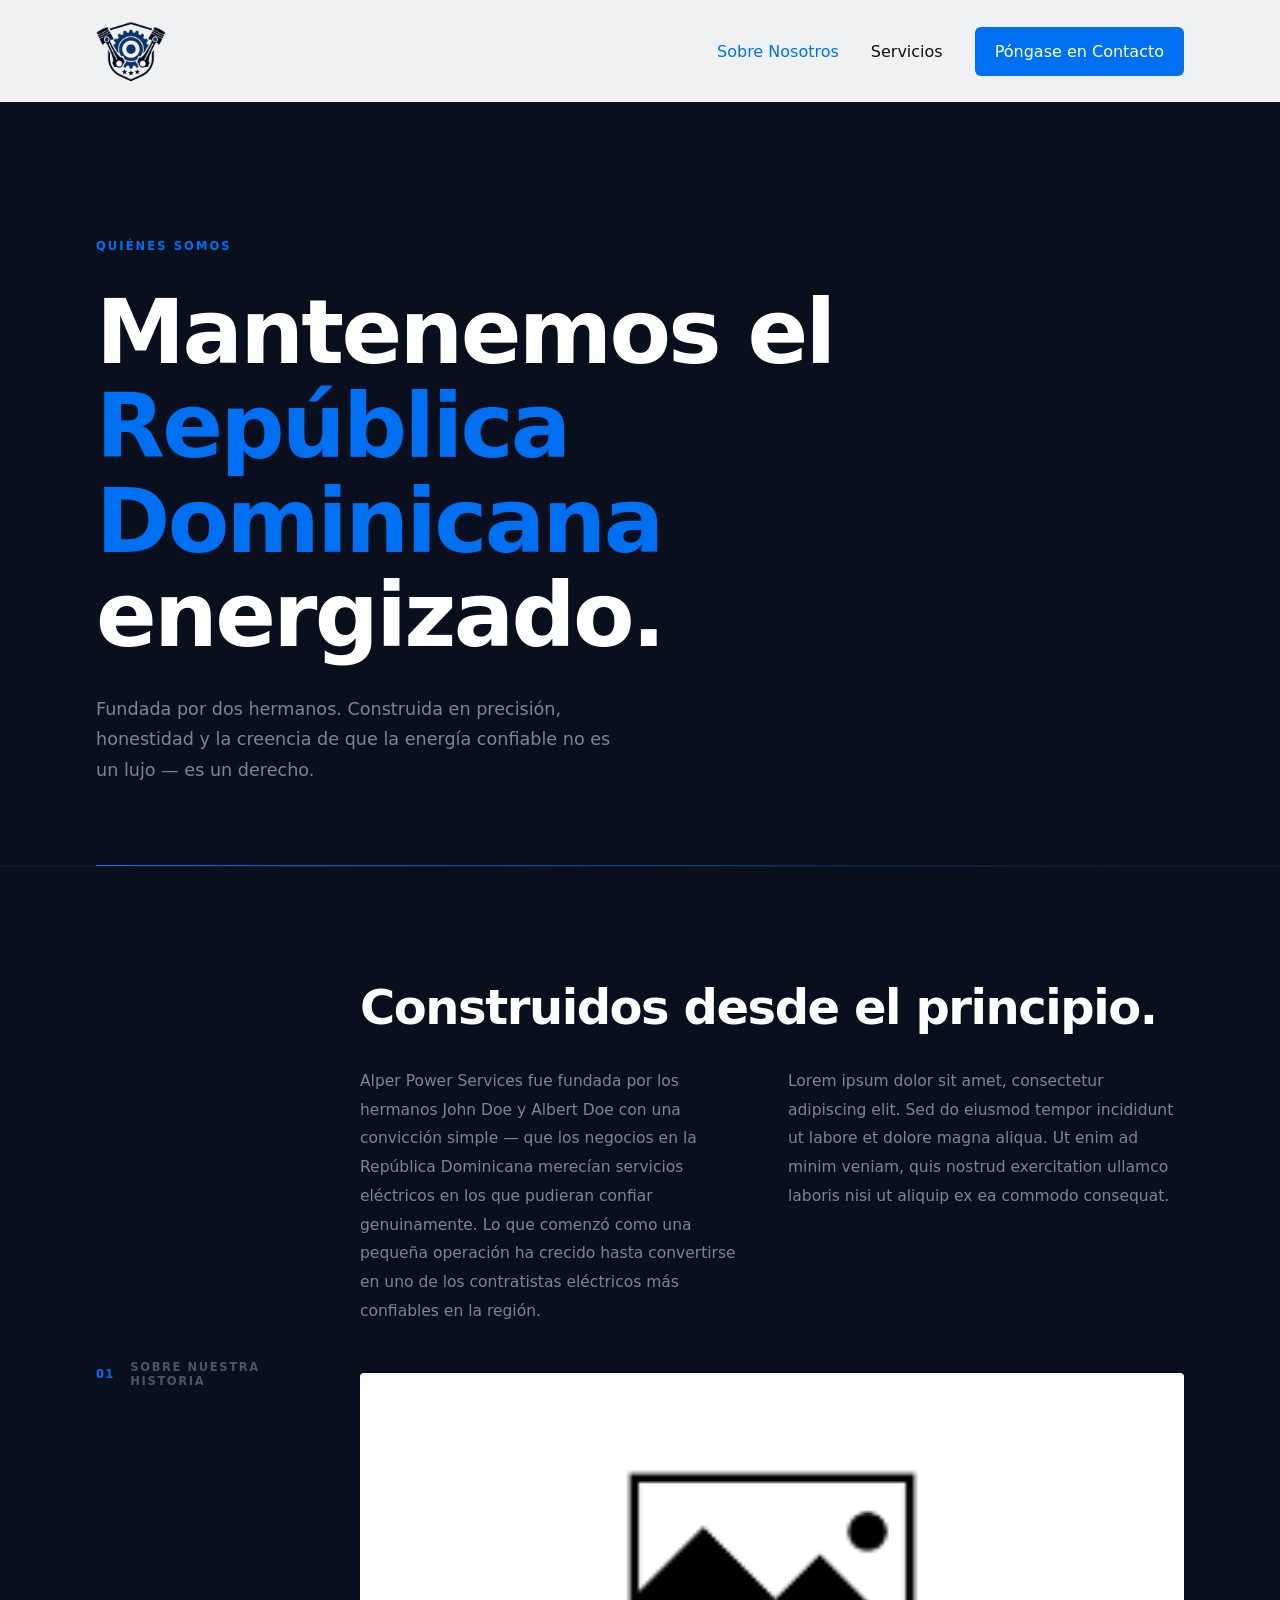
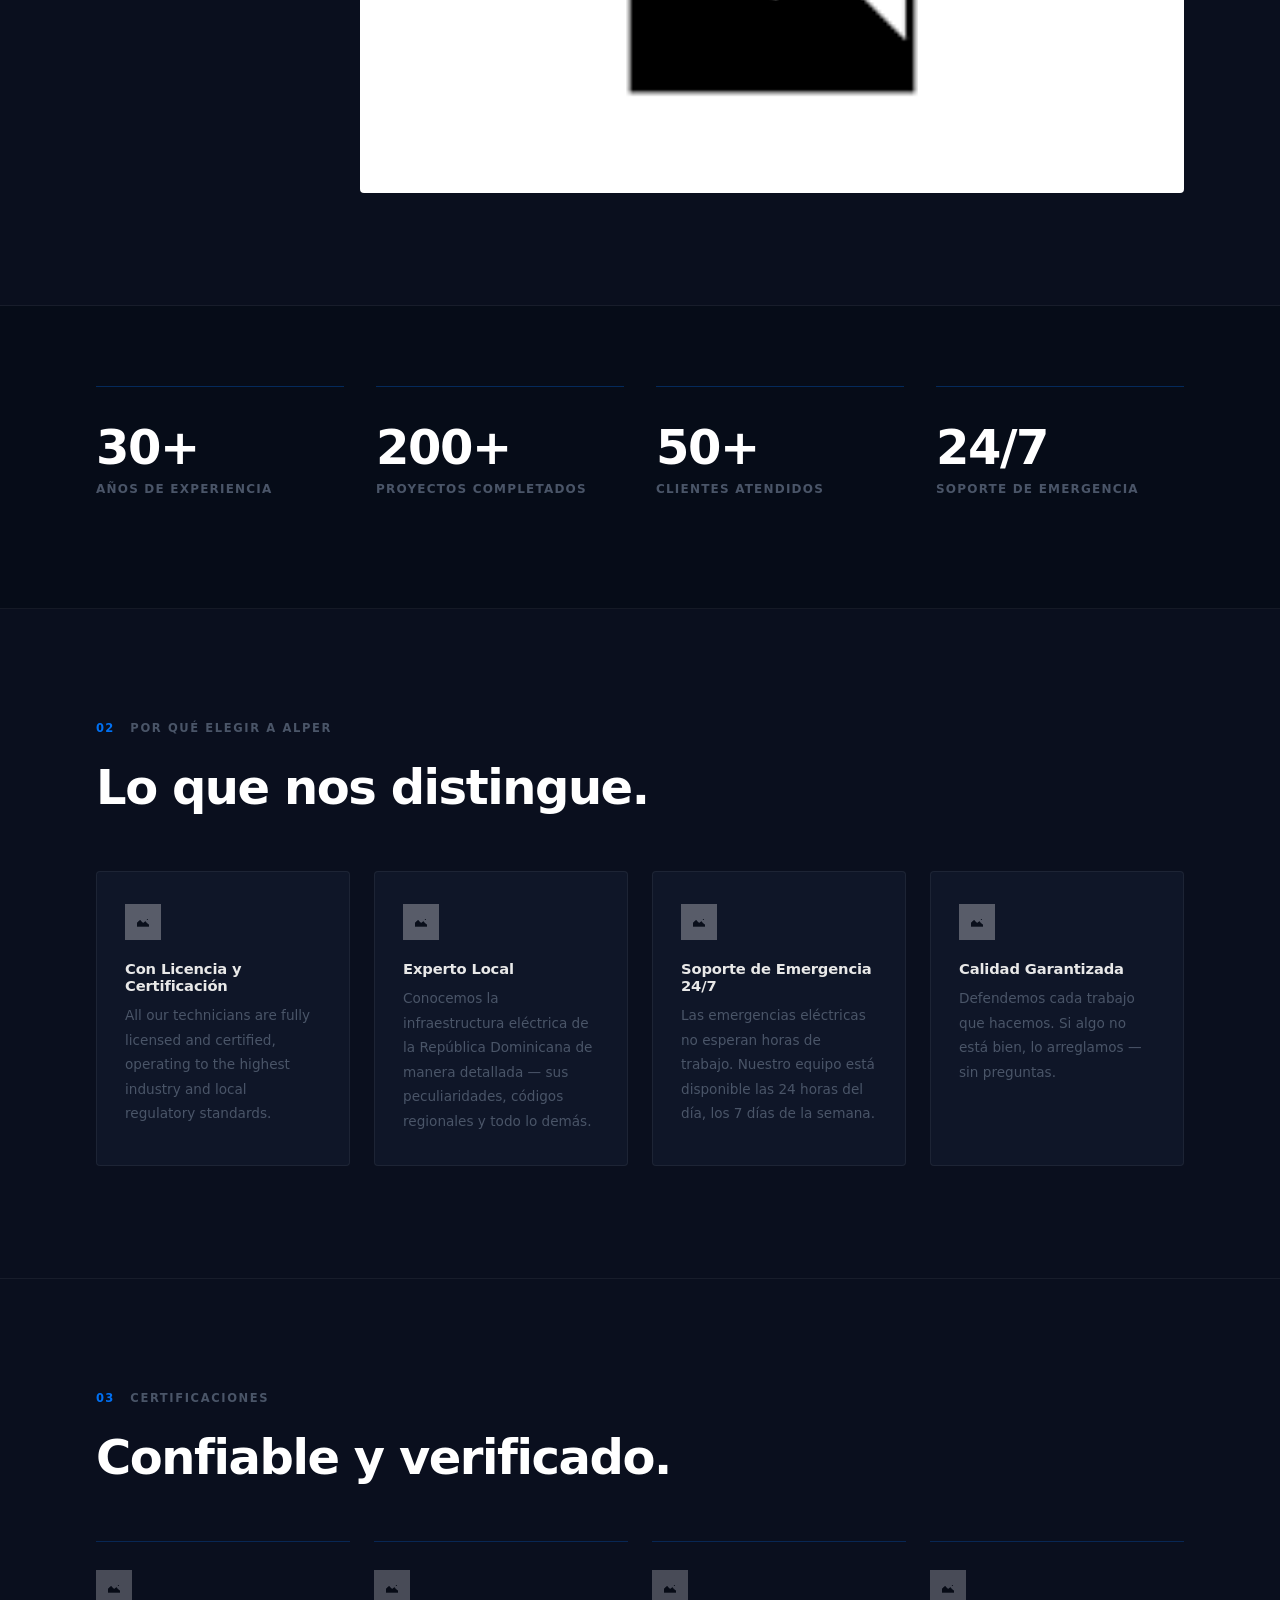
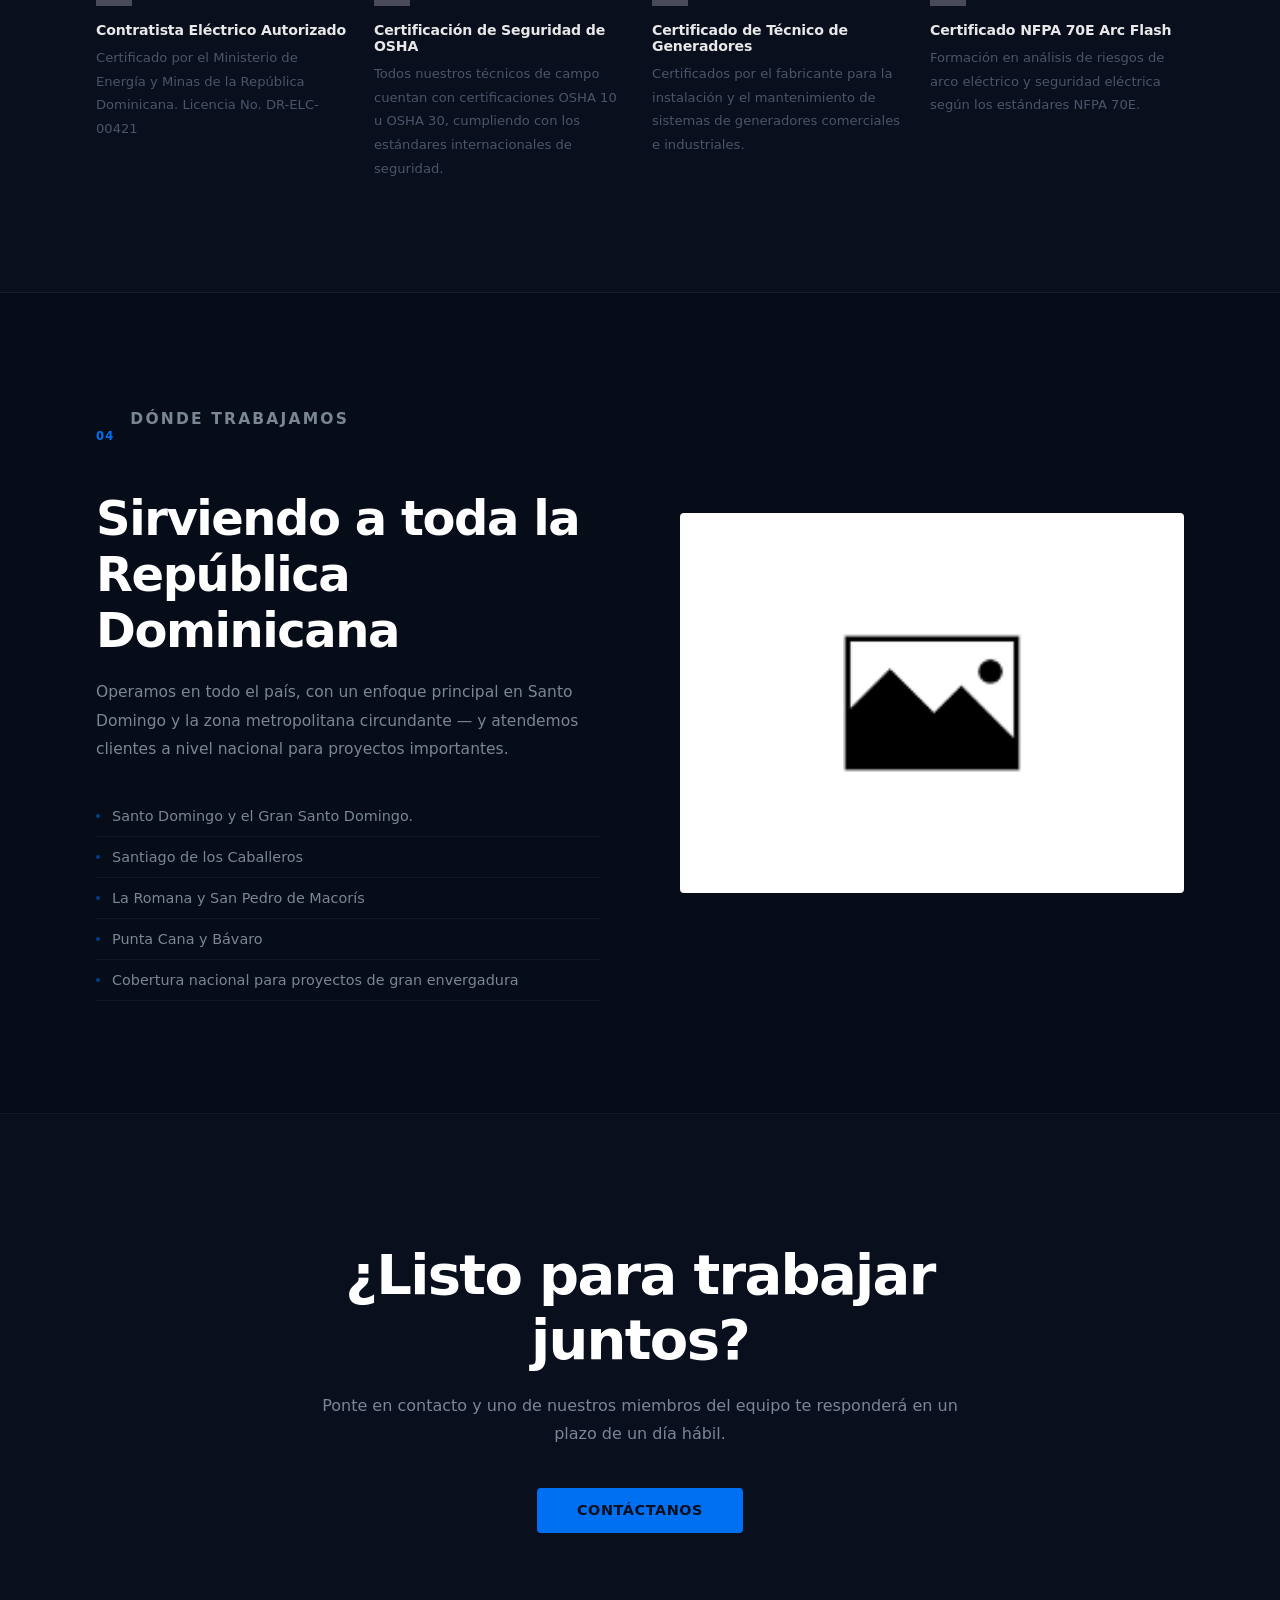
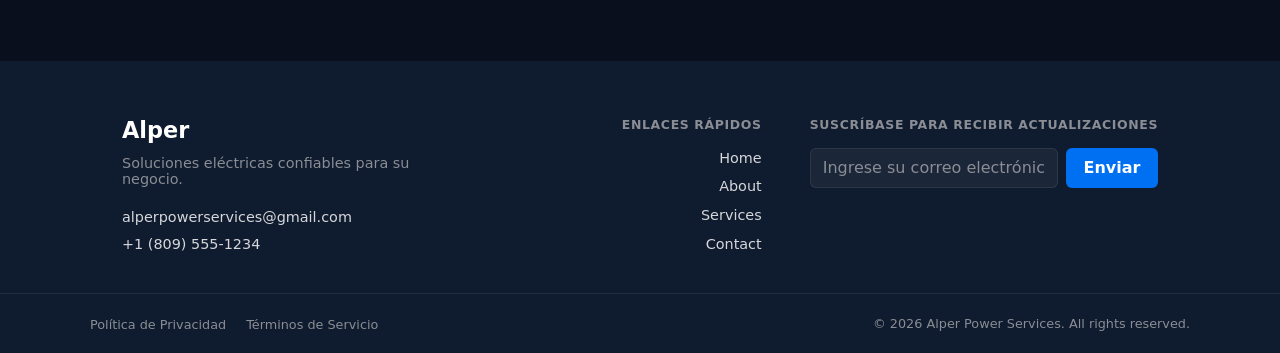
==== commit 1142064a: "spanish v1" ====
--- a/about.html
+++ b/about.html
@@ -7,7 +7,7 @@
     <meta charset="utf-8" />
     <meta name="viewport" content="width=device-width, initial-scale=1" />
     <meta name="description" content="Learn about Alper Power Services — our story, our team, and our commitment to reliable electrical solutions in the Dominican Republic." />
-    <title>About Us — Alper Power Services</title>
+    <title>Acerca de Alper Power Services</title>
 </head>
 <body class="about-page">
 
@@ -15,26 +15,26 @@
     <header class="site-header">
         <div class="logo">
             <a href="index.html">
-                <img src="images/placeholder.png" alt="Alper Logo" />
+                <img src="images/alper logo.png" alt="Alper Logo" />
             </a>
         </div>
         <nav class="navigation">
             <ul>
-                <li><a href="about.html">About</a></li>
+                <li><a href="about.html">Sobre Nosotros</a></li>
                 <li class="has-dropdown">
-                    <a href="services.html">Services</a>
+                    <a href="services.html">Servicios</a>
                     <ul class="dropdown">
-                        <li><a href="services.html#installation">Electrical Installation &amp; Maintenance</a></li>
-                        <li><a href="services.html#generators">Power Systems &amp; Generators</a></li>
-                        <li><a href="services.html#contracting">General Electrical Contracting</a></li>
-                        <li><a href="services.html#inspection">Safety Inspections &amp; Testing</a></li>
-                        <li><a href="services.html#panels">Panel Upgrades &amp; Switchgear</a></li>
-                        <li><a href="services.html#ups">UPS &amp; Backup Power</a></li>
-                        <li><a href="services.html#grounding">Grounding &amp; Lightning Protection</a></li>
-                        <li><a href="services.html#lighting">Industrial Lighting Systems</a></li>
+                        <li><a href="services.html#installation">Instalación y Mantenimiento Eléctrico</a></li>
+                        <li><a href="services.html#generators">Sistemas de Potencia y Generadores</a></li>
+                        <li><a href="services.html#contracting">Contracting Eléctrico General</a></li>
+                        <li><a href="services.html#inspection">Inspecciones de Seguridad &amp; Pruebas</a></li>
+                        <li><a href="services.html#panels">Actualizaciones de Panel &amp; Switchgear</a></li>
+                        <li><a href="services.html#ups">UPS &amp; Energía de Respuesta</a></li>
+                        <li><a href="services.html#grounding">Aterramiento &amp; Protección contra el Rayo</a></li>
+                        <li><a href="services.html#lighting">Sistemas de Iluminación Industrial</a></li>
                     </ul>
                 </li>
-                <li><a href="contact.html" class="btn">Contact Us</a></li>
+                <li><a href="contact.html" class="btn">Póngase en Contacto</a></li>
             </ul>
         </nav>
     </header>
@@ -43,9 +43,9 @@
     <!-- HERO — full dark, large editorial type -->
     <section class="ab-hero">
         <div class="ab-hero-inner">
-            <p class="ab-eyebrow reveal">Who We Are</p>
-            <h1 class="ab-hero-heading reveal">We keep the<br><em>Dominican Republic</em><br>powered.</h1>
-            <p class="ab-hero-sub reveal">Founded by two brothers. Built on precision, honesty, and the belief that reliable power is not a luxury — it's a right.</p>
+            <p class="ab-eyebrow reveal">Quiénes Somos</p>
+            <h1 class="ab-hero-heading reveal">Mantenemos el<br><em>República Dominicana</em><br>energizado.</h1>
+            <p class="ab-hero-sub reveal">Fundada por dos hermanos. Construida en precisión, honestidad y la creencia de que la energía confiable no es un lujo — es un derecho.</p>
         </div>
         <div class="ab-hero-line"></div>
     </section>
@@ -56,12 +56,12 @@
         <div class="ab-story-inner">
             <div class="ab-story-label reveal">
                 <span>01</span>
-                <p>Our Story</p>
+                <p>Sobre Nuestra Historia</p>
             </div>
             <div class="ab-story-content">
-                <h2 class="reveal">Built from the ground up.</h2>
+                <h2 class="reveal">Construidos desde el principio.</h2>
                 <div class="ab-story-body">
-                    <p class="reveal">Alper Power Services was founded by brothers John Doe and Albert Doe with a simple conviction — that businesses in the Dominican Republic deserved electrical services they could genuinely rely on. What started as a small operation has grown into one of the most trusted electrical contractors in the region.</p>
+                    <p class="reveal">Alper Power Services fue fundada por los hermanos John Doe y Albert Doe con una convicción simple — que los negocios en la República Dominicana merecían servicios eléctricos en los que pudieran confiar genuinamente. Lo que comenzó como una pequeña operación ha crecido hasta convertirse en uno de los contratistas eléctricos más confiables en la región.</p>
                     <p class="reveal">Lorem ipsum dolor sit amet, consectetur adipiscing elit. Sed do eiusmod tempor incididunt ut labore et dolore magna aliqua. Ut enim ad minim veniam, quis nostrud exercitation ullamco laboris nisi ut aliquip ex ea commodo consequat.</p>
                 </div>
                 <img src="images/placeholder.png" alt="Alper founders on site" class="ab-story-img reveal" />
@@ -74,20 +74,20 @@
     <section class="ab-stats">
         <div class="ab-stats-inner">
             <div class="ab-stat reveal">
-                <span class="ab-stat-num">10+</span>
-                <span class="ab-stat-label">Years of Experience</span>
+                <span class="ab-stat-num">30+</span>
+                <span class="ab-stat-label">Años de Experiencia</span>
             </div>
             <div class="ab-stat reveal">
                 <span class="ab-stat-num">200+</span>
-                <span class="ab-stat-label">Projects Completed</span>
+                <span class="ab-stat-label">Proyectos Completados</span>
             </div>
             <div class="ab-stat reveal">
                 <span class="ab-stat-num">50+</span>
-                <span class="ab-stat-label">Clients Served</span>
+                <span class="ab-stat-label">Clientes Atendidos</span>
             </div>
             <div class="ab-stat reveal">
                 <span class="ab-stat-num">24/7</span>
-                <span class="ab-stat-label">Emergency Support</span>
+                <span class="ab-stat-label">Soporte de Emergencia</span>
             </div>
         </div>
     </section>
@@ -98,59 +98,29 @@
         <div class="ab-why-inner">
             <div class="ab-story-label reveal">
                 <span>02</span>
-                <p>Why Alper</p>
-            </div>
-            <h2 class="reveal">What sets us apart.</h2>
+                <p>Por qué Elegir a Alper</p>
+            </div>
+            <h2 class="reveal">Lo que nos distingue.</h2>
             <div class="ab-why-grid">
                 <div class="ab-why-card reveal">
                     <img src="images/placeholder.png" alt="" class="ab-why-icon" />
-                    <h3>Licensed &amp; Certified</h3>
+                    <h3>Con Licencia y Certificación</h3>
                     <p>All our technicians are fully licensed and certified, operating to the highest industry and local regulatory standards.</p>
                 </div>
                 <div class="ab-why-card reveal">
                     <img src="images/placeholder.png" alt="" class="ab-why-icon" />
-                    <h3>Local Expertise</h3>
-                    <p>We know the Dominican Republic's electrical infrastructure inside and out — grid quirks, regional codes, and all.</p>
-                </div>
-                <div class="ab-why-card reveal">
-                    <img src="images/placeholder.png" alt="" class="ab-why-icon" />
-                    <h3>24/7 Emergency Response</h3>
-                    <p>Electrical emergencies don't wait for business hours. Our team is available around the clock.</p>
-                </div>
-                <div class="ab-why-card reveal">
-                    <img src="images/placeholder.png" alt="" class="ab-why-icon" />
-                    <h3>Quality Guaranteed</h3>
-                    <p>We stand behind every job we do. If something isn't right, we make it right — no questions asked.</p>
-                </div>
-            </div>
-        </div>
-    </section>
-
-
-    <!-- TEAM -->
-    <section class="ab-team" id="team">
-        <div class="ab-team-inner">
-            <div class="ab-story-label reveal">
-                <span>03</span>
-                <p>The People</p>
-            </div>
-            <h2 class="reveal">The founders.</h2>
-            <div class="ab-team-grid">
-                <div class="ab-team-card reveal">
-                    <img src="images/placeholder.png" alt="John Doe" class="ab-team-photo" />
-                    <div class="ab-team-info">
-                        <h3>John Doe</h3>
-                        <p class="ab-team-role">Co-Founder &amp; CEO</p>
-                        <p>Lorem ipsum dolor sit amet, consectetur adipiscing elit. Sed do eiusmod tempor incididunt ut labore et dolore magna aliqua ut enim ad minim veniam.</p>
-                    </div>
-                </div>
-                <div class="ab-team-card reveal">
-                    <img src="images/placeholder.png" alt="Albert Doe" class="ab-team-photo" />
-                    <div class="ab-team-info">
-                        <h3>Albert Doe</h3>
-                        <p class="ab-team-role">Co-Founder &amp; COO</p>
-                        <p>Lorem ipsum dolor sit amet, consectetur adipiscing elit. Duis aute irure dolor in reprehenderit in voluptate velit esse cillum dolore eu fugiat.</p>
-                    </div>
+                    <h3>Experto Local</h3>
+                    <p>Conocemos la infraestructura eléctrica de la República Dominicana de manera detallada — sus peculiaridades, códigos regionales y todo lo demás.</p>
+                </div>
+                <div class="ab-why-card reveal">
+                    <img src="images/placeholder.png" alt="" class="ab-why-icon" />
+                    <h3>Soporte de Emergencia 24/7</h3>
+                    <p>Las emergencias eléctricas no esperan horas de trabajo. Nuestro equipo está disponible las 24 horas del día, los 7 días de la semana.</p>
+                </div>
+                <div class="ab-why-card reveal">
+                    <img src="images/placeholder.png" alt="" class="ab-why-icon" />
+                    <h3>Calidad Garantizada</h3>
+                    <p>Defendemos cada trabajo que hacemos. Si algo no está bien, lo arreglamos — sin preguntas.</p>
                 </div>
             </div>
         </div>
@@ -161,30 +131,30 @@
     <section class="ab-certs" id="certifications">
         <div class="ab-certs-inner">
             <div class="ab-story-label reveal">
-                <span>04</span>
-                <p>Certifications</p>
-            </div>
-            <h2 class="reveal">Trusted &amp; verified.</h2>
+                <span>03</span>
+                <p>Certificaciones</p>
+            </div>
+            <h2 class="reveal">Confiable y verificado.</h2>
             <div class="ab-certs-grid">
                 <div class="ab-cert-card reveal">
                     <img src="images/placeholder.png" alt="" class="ab-cert-icon" />
-                    <h3>Licensed Electrical Contractor</h3>
-                    <p>Certified by the Dominican Republic's Ministry of Energy and Mines. License No. DR-ELC-00421.</p>
-                </div>
-                <div class="ab-cert-card reveal">
-                    <img src="images/placeholder.png" alt="" class="ab-cert-icon" />
-                    <h3>OSHA Safety Certification</h3>
-                    <p>All field technicians hold OSHA 10 or OSHA 30 certifications, meeting international safety standards.</p>
-                </div>
-                <div class="ab-cert-card reveal">
-                    <img src="images/placeholder.png" alt="" class="ab-cert-icon" />
-                    <h3>Certified Generator Technician</h3>
-                    <p>Factory-certified for installation and maintenance of commercial and industrial generator systems.</p>
-                </div>
-                <div class="ab-cert-card reveal">
-                    <img src="images/placeholder.png" alt="" class="ab-cert-icon" />
-                    <h3>NFPA 70E Arc Flash Certified</h3>
-                    <p>Trained in arc flash hazard analysis and electrical safety per NFPA 70E standards.</p>
+                    <h3>Contratista Eléctrico Autorizado</h3>
+                    <p>Certificado por el Ministerio de Energía y Minas de la República Dominicana. Licencia No. DR-ELC-00421</p>
+                </div>
+                <div class="ab-cert-card reveal">
+                    <img src="images/placeholder.png" alt="" class="ab-cert-icon" />
+                    <h3>Certificación de Seguridad de OSHA</h3>
+                    <p>Todos nuestros técnicos de campo cuentan con certificaciones OSHA 10 u OSHA 30, cumpliendo con los estándares internacionales de seguridad.</p>
+                </div>
+                <div class="ab-cert-card reveal">
+                    <img src="images/placeholder.png" alt="" class="ab-cert-icon" />
+                    <h3>Certificado de Técnico de Generadores</h3>
+                    <p>Certificados por el fabricante para la instalación y el mantenimiento de sistemas de generadores comerciales e industriales.</p>
+                </div>
+                <div class="ab-cert-card reveal">
+                    <img src="images/placeholder.png" alt="" class="ab-cert-icon" />
+                    <h3>Certificado NFPA 70E Arc Flash</h3>
+                    <p>Formación en análisis de riesgos de arco eléctrico y seguridad eléctrica según los estándares NFPA 70E.</p>
                 </div>
             </div>
         </div>
@@ -196,17 +166,17 @@
         <div class="ab-area-inner">
             <div class="ab-area-text">
                 <div class="ab-story-label reveal">
-                    <span>05</span>
-                    <p>Where We Work</p>
-                </div>
-                <h2 class="reveal">Serving the Dominican Republic.</h2>
-                <p class="reveal">We operate throughout the country, with a primary focus on Santo Domingo and the surrounding metropolitan area — and serve clients nationwide for major projects.</p>
+                    <span>04</span>
+                    <p>Dónde trabajamos</p>
+                </div>
+                <h2 class="reveal">Sirviendo a toda la República Dominicana</h2>
+                <p class="reveal">Operamos en todo el país, con un enfoque principal en Santo Domingo y la zona metropolitana circundante — y atendemos clientes a nivel nacional para proyectos importantes.</p>
                 <ul class="ab-area-list">
-                    <li class="reveal">Santo Domingo &amp; Greater Metro Area</li>
+                    <li class="reveal">Santo Domingo y el Gran Santo Domingo.</li>
                     <li class="reveal">Santiago de los Caballeros</li>
-                    <li class="reveal">La Romana &amp; San Pedro de Macorís</li>
-                    <li class="reveal">Punta Cana &amp; Bávaro</li>
-                    <li class="reveal">Nationwide for major projects</li>
+                    <li class="reveal">La Romana y San Pedro de Macorís</li>
+                    <li class="reveal">Punta Cana y Bávaro</li>
+                    <li class="reveal">Cobertura nacional para proyectos de gran envergadura</li>
                 </ul>
             </div>
             <img src="images/placeholder.png" alt="Dominican Republic service area" class="ab-area-img reveal" />
@@ -217,9 +187,9 @@
     <!-- CTA -->
     <section class="ab-cta">
         <div class="ab-cta-inner">
-            <h2 class="reveal">Ready to work together?</h2>
-            <p class="reveal">Reach out and one of our team members will get back to you within one business day.</p>
-            <a href="contact.html" class="ab-cta-btn reveal">Contact Us</a>
+            <h2 class="reveal">¿Listo para trabajar juntos?</h2>
+            <p class="reveal">Ponte en contacto y uno de nuestros miembros del equipo te responderá en un plazo de un día hábil.</p>
+            <a href="contact.html" class="ab-cta-btn reveal">Contáctanos</a>
         </div>
     </section>
 
@@ -229,7 +199,7 @@
         <div class="footer-top">
             <div class="footer-brand">
                 <a href="index.html" class="footer-logo">Alper</a>
-                <p class="footer-tagline">Reliable electrical solutions for your business.</p>
+                <p class="footer-tagline">Soluciones eléctricas confiables para su negocio.</p>
                 <ul class="footer-contact">
                     <li><a href="mailto:alperpowerservices@gmail.com">alperpowerservices@gmail.com</a></li>
                     <li><a href="tel:+18095551234">+1 (809) 555-1234</a></li>
@@ -237,7 +207,7 @@
             </div>
             <div class="footer-right">
                 <div class="footer-col">
-                    <h3>Quick Links</h3>
+                    <h3>Enlaces Rápidos</h3>
                     <ul>
                         <li><a href="index.html">Home</a></li>
                         <li><a href="about.html">About</a></li>
@@ -246,10 +216,10 @@
                     </ul>
                 </div>
                 <div class="footer-col footer-newsletter">
-                    <h3>Sign up for updates</h3>
+                    <h3>Suscríbase para recibir actualizaciones</h3>
                     <form class="newsletter-form">
-                        <input type="email" placeholder="Enter your email" required>
-                        <button type="submit">Submit</button>
+                        <input type="email" placeholder="Ingrese su correo electrónico" required>
+                        <button type="submit">Enviar</button>
                     </form>
                 </div>
             </div>
@@ -257,8 +227,8 @@
         <div class="footer-bottom">
             <div class="footer-bottom-inner">
                 <ul class="footer-legal">
-                    <li><a href="privacy.html">Privacy Policy</a></li>
-                    <li><a href="terms.html">Terms of Service</a></li>
+                    <li><a href="privacy.html">Política de Privacidad</a></li>
+                    <li><a href="terms.html">Términos de Servicio</a></li>
                 </ul>
                 <p>&copy; <span id="year"></span> Alper Power Services. All rights reserved.</p>
             </div>
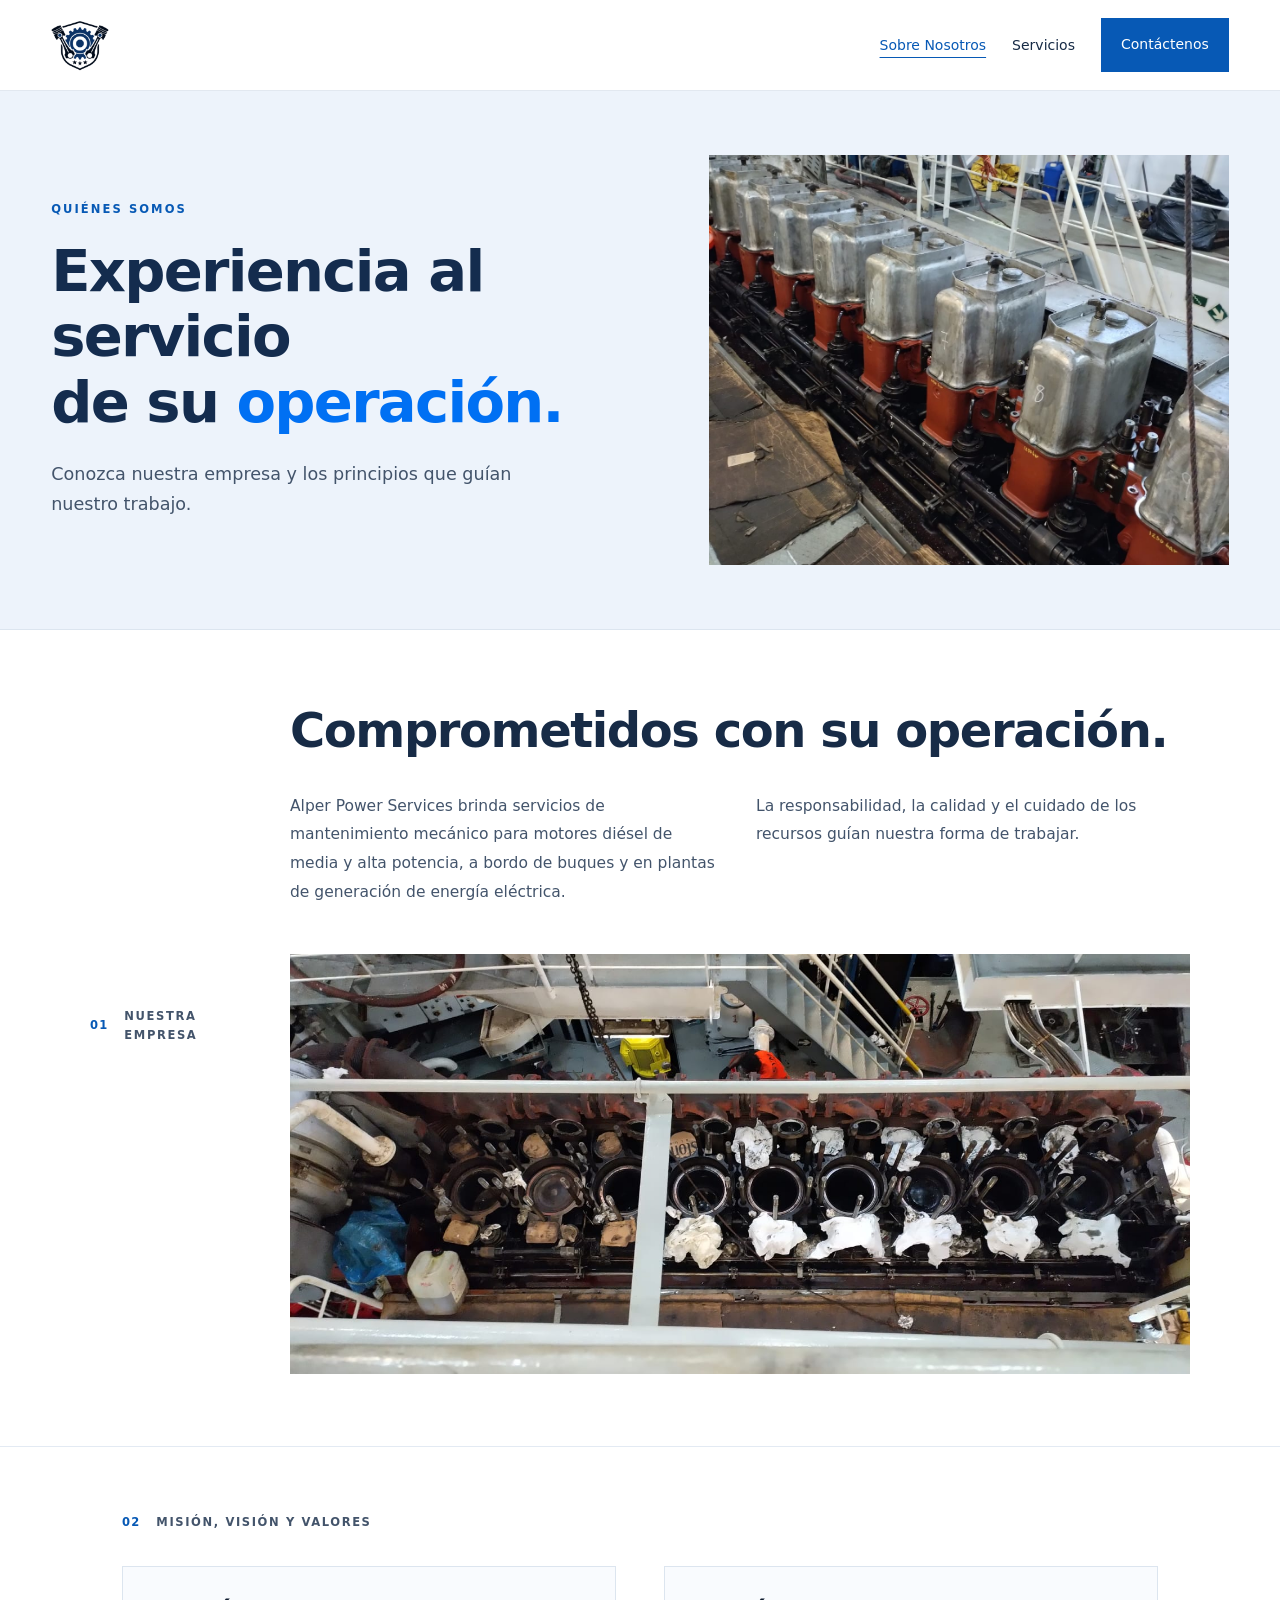
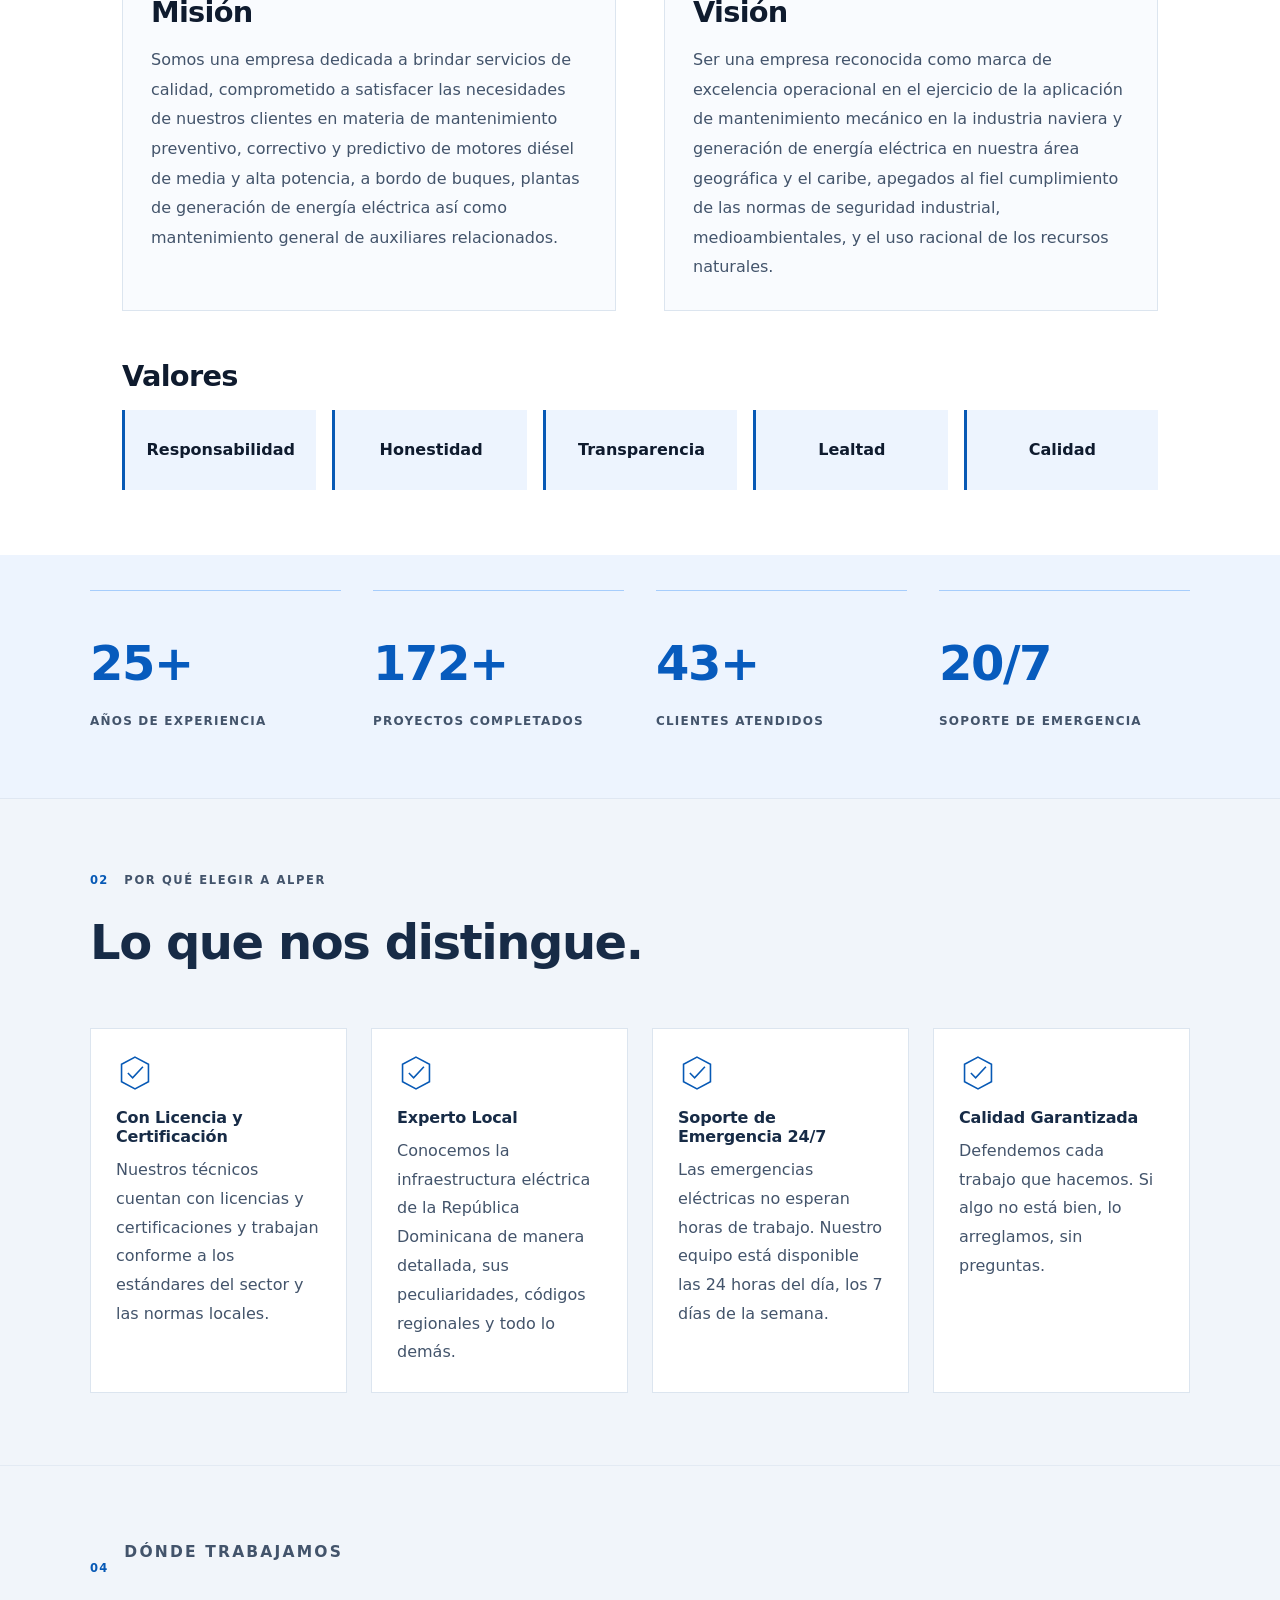
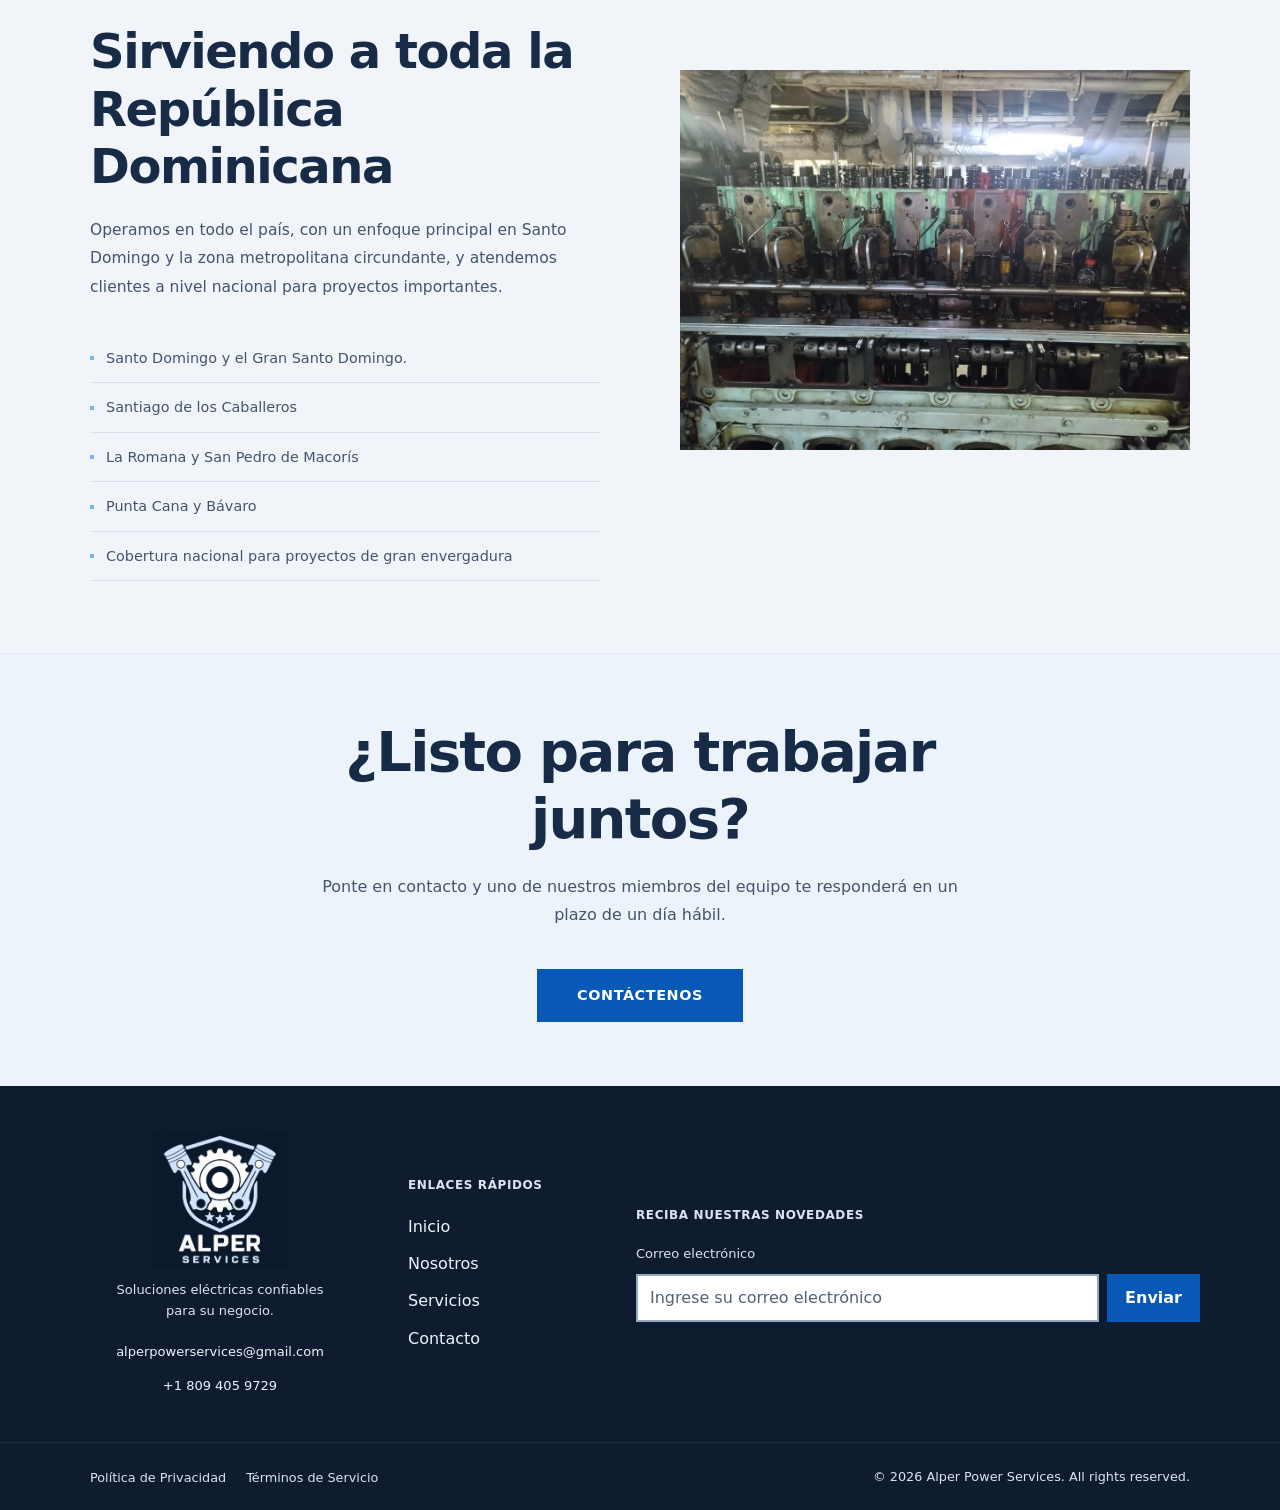
==== commit 574b9129: "Complete Alper website and configure GitHub Pages" ====
--- a/about.html
+++ b/about.html
@@ -1,15 +1,18 @@
 <!doctype html>
-<html lang="en">
+<html lang="es">
 <head>
     <script src="script.js" defer></script>
     <link rel="stylesheet" href="layout.css" />
     <link rel="stylesheet" href="style.css" />
     <meta charset="utf-8" />
     <meta name="viewport" content="width=device-width, initial-scale=1" />
-    <meta name="description" content="Learn about Alper Power Services — our story, our team, and our commitment to reliable electrical solutions in the Dominican Republic." />
+    <meta name="description" content="Learn about Alper Power Services, our story, our team, and our commitment to reliable electrical solutions in the Dominican Republic." />
     <title>Acerca de Alper Power Services</title>
+<link rel="stylesheet" href="alper-updates.css?v=footer-balanced-5">
+<script src="stats-counter.js" defer></script>
 </head>
 <body class="about-page">
+<a class="alper-skip" href="#page-content">Saltar al contenido</a>
 
     <!-- HEADER -->
     <header class="site-header">
@@ -18,7 +21,7 @@
                 <img src="images/alper logo.png" alt="Alper Logo" />
             </a>
         </div>
-        <nav class="navigation">
+        <button class="alper-menu" type="button" aria-expanded="false" aria-controls="alper-nav"><span>Menú</span><span aria-hidden="true">☰</span></button><nav class="navigation" id="alper-nav" aria-label="Navegación principal">
             <ul>
                 <li><a href="about.html">Sobre Nosotros</a></li>
                 <li class="has-dropdown">
@@ -34,40 +37,26 @@
                         <li><a href="services.html#lighting">Sistemas de Iluminación Industrial</a></li>
                     </ul>
                 </li>
-                <li><a href="contact.html" class="btn">Póngase en Contacto</a></li>
+                
+<li><a href="contact.html" class="btn">Contáctenos</a></li>
             </ul>
         </nav>
-    </header>
-
-
-    <!-- HERO — full dark, large editorial type -->
+    </header><div id="page-content" tabindex="-1"></div>
+
+
+    <!-- HERO, full dark, large editorial type -->
     <section class="ab-hero">
         <div class="ab-hero-inner">
             <p class="ab-eyebrow reveal">Quiénes Somos</p>
-            <h1 class="ab-hero-heading reveal">Mantenemos el<br><em>República Dominicana</em><br>energizado.</h1>
-            <p class="ab-hero-sub reveal">Fundada por dos hermanos. Construida en precisión, honestidad y la creencia de que la energía confiable no es un lujo — es un derecho.</p>
-        </div>
-        <div class="ab-hero-line"></div>
+            <h1 class="ab-hero-heading reveal">Experiencia al servicio <br>de su <em>operación.</em></h1>
+            <p class="ab-hero-sub reveal">Conozca nuestra empresa y los principios que guían nuestro trabajo.</p>
+        </div>
+        <img class="ab-hero-photo" src="images/projects/project-31.jpg" alt="Motor diésel industrial durante mantenimiento" fetchpriority="high"><div class="ab-hero-line"></div>
     </section>
 
 
     <!-- OUR STORY -->
-    <section class="ab-story" id="story">
-        <div class="ab-story-inner">
-            <div class="ab-story-label reveal">
-                <span>01</span>
-                <p>Sobre Nuestra Historia</p>
-            </div>
-            <div class="ab-story-content">
-                <h2 class="reveal">Construidos desde el principio.</h2>
-                <div class="ab-story-body">
-                    <p class="reveal">Alper Power Services fue fundada por los hermanos John Doe y Albert Doe con una convicción simple — que los negocios en la República Dominicana merecían servicios eléctricos en los que pudieran confiar genuinamente. Lo que comenzó como una pequeña operación ha crecido hasta convertirse en uno de los contratistas eléctricos más confiables en la región.</p>
-                    <p class="reveal">Lorem ipsum dolor sit amet, consectetur adipiscing elit. Sed do eiusmod tempor incididunt ut labore et dolore magna aliqua. Ut enim ad minim veniam, quis nostrud exercitation ullamco laboris nisi ut aliquip ex ea commodo consequat.</p>
-                </div>
-                <img src="images/placeholder.png" alt="Alper founders on site" class="ab-story-img reveal" />
-            </div>
-        </div>
-    </section>
+    <section class="ab-story" id="story"><div class="ab-story-inner"><div class="ab-story-label"><span>01</span><p>Nuestra empresa</p></div><div class="ab-story-content"><h2>Comprometidos con su operación.</h2><div class="ab-story-body"><p>Alper Power Services brinda servicios de mantenimiento mecánico para motores diésel de media y alta potencia, a bordo de buques y en plantas de generación de energía eléctrica.</p><p>La responsabilidad, la calidad y el cuidado de los recursos guían nuestra forma de trabajar.</p></div><img src="images/projects/project-29.jpg" alt="Motor diésel durante una intervención de mantenimiento" class="ab-story-img" loading="lazy" decoding="async"></div></div></section><section class="alper-purpose" id="mission"><div class="ab-story-label"><span>02</span><p>Misión, Visión y Valores</p></div><div class="alper-purpose-grid"><article><h2>Misión</h2><p>Somos una empresa dedicada a brindar servicios de calidad, comprometido a satisfacer las necesidades de nuestros clientes en materia de mantenimiento preventivo, correctivo y predictivo de motores diésel de media y alta potencia, a bordo de buques, plantas de generación de energía eléctrica así como mantenimiento general de auxiliares relacionados.</p></article><article><h2>Visión</h2><p>Ser una empresa reconocida como marca de excelencia operacional en el ejercicio de la aplicación de mantenimiento mecánico en la industria naviera y generación de energía eléctrica en nuestra área geográfica y el caribe, apegados al fiel cumplimiento de las normas de seguridad industrial, medioambientales, y el uso racional de los recursos naturales.</p></article></div><h2>Valores</h2><ul class="alper-values"><li>Responsabilidad</li><li>Honestidad</li><li>Transparencia</li><li>Lealtad</li><li>Calidad</li></ul></section>
 
 
     <!-- STATS -->
@@ -103,58 +92,24 @@
             <h2 class="reveal">Lo que nos distingue.</h2>
             <div class="ab-why-grid">
                 <div class="ab-why-card reveal">
-                    <img src="images/placeholder.png" alt="" class="ab-why-icon" />
+                    <svg class="alper-line-icon" viewBox="0 0 48 48" fill="none" stroke="currentColor" stroke-width="2" aria-hidden="true"><path d="M24 4 41 13v22L24 44 7 35V13Z"/><path d="m15 24 6 6 13-14"/></svg>
                     <h3>Con Licencia y Certificación</h3>
-                    <p>All our technicians are fully licensed and certified, operating to the highest industry and local regulatory standards.</p>
-                </div>
-                <div class="ab-why-card reveal">
-                    <img src="images/placeholder.png" alt="" class="ab-why-icon" />
+                    <p>Nuestros técnicos cuentan con licencias y certificaciones y trabajan conforme a los estándares del sector y las normas locales.</p>
+                </div>
+                <div class="ab-why-card reveal">
+                    <svg class="alper-line-icon" viewBox="0 0 48 48" fill="none" stroke="currentColor" stroke-width="2" aria-hidden="true"><path d="M24 4 41 13v22L24 44 7 35V13Z"/><path d="m15 24 6 6 13-14"/></svg>
                     <h3>Experto Local</h3>
-                    <p>Conocemos la infraestructura eléctrica de la República Dominicana de manera detallada — sus peculiaridades, códigos regionales y todo lo demás.</p>
-                </div>
-                <div class="ab-why-card reveal">
-                    <img src="images/placeholder.png" alt="" class="ab-why-icon" />
+                    <p>Conocemos la infraestructura eléctrica de la República Dominicana de manera detallada, sus peculiaridades, códigos regionales y todo lo demás.</p>
+                </div>
+                <div class="ab-why-card reveal">
+                    <svg class="alper-line-icon" viewBox="0 0 48 48" fill="none" stroke="currentColor" stroke-width="2" aria-hidden="true"><path d="M24 4 41 13v22L24 44 7 35V13Z"/><path d="m15 24 6 6 13-14"/></svg>
                     <h3>Soporte de Emergencia 24/7</h3>
                     <p>Las emergencias eléctricas no esperan horas de trabajo. Nuestro equipo está disponible las 24 horas del día, los 7 días de la semana.</p>
                 </div>
                 <div class="ab-why-card reveal">
-                    <img src="images/placeholder.png" alt="" class="ab-why-icon" />
+                    <svg class="alper-line-icon" viewBox="0 0 48 48" fill="none" stroke="currentColor" stroke-width="2" aria-hidden="true"><path d="M24 4 41 13v22L24 44 7 35V13Z"/><path d="m15 24 6 6 13-14"/></svg>
                     <h3>Calidad Garantizada</h3>
-                    <p>Defendemos cada trabajo que hacemos. Si algo no está bien, lo arreglamos — sin preguntas.</p>
-                </div>
-            </div>
-        </div>
-    </section>
-
-
-    <!-- CERTIFICATIONS -->
-    <section class="ab-certs" id="certifications">
-        <div class="ab-certs-inner">
-            <div class="ab-story-label reveal">
-                <span>03</span>
-                <p>Certificaciones</p>
-            </div>
-            <h2 class="reveal">Confiable y verificado.</h2>
-            <div class="ab-certs-grid">
-                <div class="ab-cert-card reveal">
-                    <img src="images/placeholder.png" alt="" class="ab-cert-icon" />
-                    <h3>Contratista Eléctrico Autorizado</h3>
-                    <p>Certificado por el Ministerio de Energía y Minas de la República Dominicana. Licencia No. DR-ELC-00421</p>
-                </div>
-                <div class="ab-cert-card reveal">
-                    <img src="images/placeholder.png" alt="" class="ab-cert-icon" />
-                    <h3>Certificación de Seguridad de OSHA</h3>
-                    <p>Todos nuestros técnicos de campo cuentan con certificaciones OSHA 10 u OSHA 30, cumpliendo con los estándares internacionales de seguridad.</p>
-                </div>
-                <div class="ab-cert-card reveal">
-                    <img src="images/placeholder.png" alt="" class="ab-cert-icon" />
-                    <h3>Certificado de Técnico de Generadores</h3>
-                    <p>Certificados por el fabricante para la instalación y el mantenimiento de sistemas de generadores comerciales e industriales.</p>
-                </div>
-                <div class="ab-cert-card reveal">
-                    <img src="images/placeholder.png" alt="" class="ab-cert-icon" />
-                    <h3>Certificado NFPA 70E Arc Flash</h3>
-                    <p>Formación en análisis de riesgos de arco eléctrico y seguridad eléctrica según los estándares NFPA 70E.</p>
+                    <p>Defendemos cada trabajo que hacemos. Si algo no está bien, lo arreglamos, sin preguntas.</p>
                 </div>
             </div>
         </div>
@@ -170,7 +125,7 @@
                     <p>Dónde trabajamos</p>
                 </div>
                 <h2 class="reveal">Sirviendo a toda la República Dominicana</h2>
-                <p class="reveal">Operamos en todo el país, con un enfoque principal en Santo Domingo y la zona metropolitana circundante — y atendemos clientes a nivel nacional para proyectos importantes.</p>
+                <p class="reveal">Operamos en todo el país, con un enfoque principal en Santo Domingo y la zona metropolitana circundante, y atendemos clientes a nivel nacional para proyectos importantes.</p>
                 <ul class="ab-area-list">
                     <li class="reveal">Santo Domingo y el Gran Santo Domingo.</li>
                     <li class="reveal">Santiago de los Caballeros</li>
@@ -179,7 +134,7 @@
                     <li class="reveal">Cobertura nacional para proyectos de gran envergadura</li>
                 </ul>
             </div>
-            <img src="images/placeholder.png" alt="Dominican Republic service area" class="ab-area-img reveal" />
+            <img src="images/projects/project-18.jpg" alt="Equipos de generación de energía" class="ab-area-img reveal" loading="lazy" decoding="async">
         </div>
     </section>
 
@@ -189,7 +144,7 @@
         <div class="ab-cta-inner">
             <h2 class="reveal">¿Listo para trabajar juntos?</h2>
             <p class="reveal">Ponte en contacto y uno de nuestros miembros del equipo te responderá en un plazo de un día hábil.</p>
-            <a href="contact.html" class="ab-cta-btn reveal">Contáctanos</a>
+            <a href="contact.html" class="ab-cta-btn reveal">Contáctenos</a>
         </div>
     </section>
 
@@ -198,27 +153,27 @@
     <footer class="site-footer">
         <div class="footer-top">
             <div class="footer-brand">
-                <a href="index.html" class="footer-logo">Alper</a>
+                <a href="index.html" class="footer-logo"><img src="images/alper-footer-services-v2.png" alt="Alper Power Services" width="768" height="768" loading="lazy" decoding="async"></a>
                 <p class="footer-tagline">Soluciones eléctricas confiables para su negocio.</p>
                 <ul class="footer-contact">
                     <li><a href="mailto:alperpowerservices@gmail.com">alperpowerservices@gmail.com</a></li>
-                    <li><a href="tel:+18095551234">+1 (809) 555-1234</a></li>
+                    <li><a href="tel:+18094059729">+1 809 405 9729</a></li>
                 </ul>
             </div>
             <div class="footer-right">
                 <div class="footer-col">
                     <h3>Enlaces Rápidos</h3>
                     <ul>
-                        <li><a href="index.html">Home</a></li>
-                        <li><a href="about.html">About</a></li>
-                        <li><a href="services.html">Services</a></li>
-                        <li><a href="contact.html">Contact</a></li>
+                        <li><a href="index.html">Inicio</a></li>
+                        <li><a href="about.html">Nosotros</a></li>
+                        <li><a href="services.html">Servicios</a></li>
+                        <li><a href="contact.html">Contacto</a></li>
                     </ul>
                 </div>
                 <div class="footer-col footer-newsletter">
-                    <h3>Suscríbase para recibir actualizaciones</h3>
+                    <h3>Reciba nuestras novedades</h3>
                     <form class="newsletter-form">
-                        <input type="email" placeholder="Ingrese su correo electrónico" required>
+                        <label for="newsletter-email">Correo electrónico</label><input id="newsletter-email" type="email" name="email" autocomplete="email" placeholder="Ingrese su correo electrónico" required>
                         <button type="submit">Enviar</button>
                     </form>
                 </div>
@@ -250,4 +205,4 @@
     </script>
 
 </body>
-</html>+</html>
--- a/style.css
+++ b/style.css
@@ -211,7 +211,7 @@
     min-height: 90vh;
     display: flex;
     align-items: center;
-    background: #0f1b2e url('images/placeholder.png') center/cover no-repeat;
+    background: #0f1b2e url('images/projects/project-31.jpg') center/cover no-repeat;
     color: #fff;
     overflow: hidden;
 }
--- a/alper-updates.css
+++ b/alper-updates.css
@@ -0,0 +1,88 @@
+/* Additions to Alper's existing blue/navy design. */
+.hero{background-image:url('images/projects/project-31.jpg')}
+.hero-bg-overlay{background:linear-gradient(90deg,rgba(10,20,40,.88),rgba(10,20,40,.65))}
+.alper-purpose{max-width:1100px;margin:0 auto;padding:5rem 2rem}.alper-purpose-grid{display:grid;grid-template-columns:1fr 1fr;gap:3rem;margin:2rem 0 3rem}.alper-purpose h2{font-size:1.8rem;line-height:1.2;margin-bottom:1rem;color:#0f1b2e}.alper-purpose p{color:#555;line-height:1.85}.alper-values{display:flex;flex-wrap:wrap;gap:1rem;list-style:none;padding:0}.alper-values li{padding:1rem 1.4rem;background:#edf3fc;border-left:3px solid var(--accent);color:#0f1b2e;font-weight:600;border-radius:0 6px 6px 0}.alper-gallery-main{max-width:1200px;margin:3rem auto;padding:0 2rem}.alper-gallery{display:grid;grid-template-columns:repeat(3,1fr);gap:1.5rem}.alper-photo{padding:0;border:1px solid #dde2eb;background:#fff;border-radius:8px;overflow:hidden;text-align:left;color:#0f1b2e;font:inherit;cursor:pointer}.alper-photo img{width:100%;height:320px;object-fit:cover;display:block}.alper-photo span{display:block;padding:1rem;font-size:.9rem}.alper-photo b{float:right;color:var(--accent)}.alper-photo:hover{border-color:var(--accent);box-shadow:0 6px 18px #0f1b2e15}.alper-lightbox{margin:auto;max-width:95vw;max-height:95vh;padding:1rem;border:0;border-radius:8px;background:#0f1b2e}.alper-lightbox::backdrop{background:#000c}.alper-lightbox img{display:block;max-width:85vw;max-height:78vh;object-fit:contain}.alper-lightbox button{display:block;margin:0 0 1rem auto;padding:.6rem 1rem;background:var(--accent);color:#fff;border:0;border-radius:6px;cursor:pointer}.has-dropdown:focus-within .dropdown{display:block}a:focus-visible,button:focus-visible{outline:3px solid var(--accent);outline-offset:4px}html{scroll-padding-top:120px}@media(max-width:700px){.alper-purpose-grid{grid-template-columns:1fr;gap:2rem}.alper-purpose{padding:3rem 1.5rem}.alper-gallery{grid-template-columns:repeat(2,1fr);gap:1rem}.alper-gallery-main{padding:0 1rem}.alper-photo img{height:230px}}@media(max-width:420px){.alper-gallery{grid-template-columns:1fr}.alper-photo img{height:340px}}@media(prefers-reduced-motion:reduce){.reveal{opacity:1!important;transform:none!important}}
+
+/* Professional light surfaces and touch-friendly navigation. */
+:root{--text:#172b46;--muted:#536479;--bg:#f7f9fc;--header-bg:#fff}
+body{line-height:1.6}img{max-width:100%}.site-header,.site-header.scrolled{padding:16px max(4%,calc((100% - 1200px)/2));background:#fff;border-bottom:1px solid #e2e8f0;flex-direction:row;gap:16px}.logo img{height:58px}.navigation>ul{align-items:center;gap:26px}.navigation a{font-size:14px}.navigation a.btn{display:inline-block;color:#fff}.navigation a.active:not(.btn){text-decoration:underline;text-underline-offset:7px}.alper-menu{display:none}.has-dropdown:focus-within .dropdown{visibility:visible;opacity:1;transform:none}.about-page{background:#fff;color:#172b46}.ab-hero{min-height:0;padding:64px max(4%,calc((100% - 1200px)/2));display:grid;grid-template-columns:1.15fr 1fr;align-items:center;gap:60px;background:#f0f5fc;border-bottom:1px solid #dde6f1}.ab-hero-heading{font-size:clamp(36px,4.5vw,62px);color:#142c4e;line-height:1.13;margin-bottom:24px}.ab-hero-sub{color:#536479;max-width:510px}.ab-eyebrow{margin-bottom:20px}.ab-hero-photo{width:100%;height:410px;object-fit:cover;border-radius:12px;box-shadow:0 16px 40px #18355a18}.ab-hero-line{display:none}.ab-story,.ab-why,.ab-certs,.ab-area{padding:72px 5%;border-color:#e3eaf3}.ab-story-inner{grid-template-columns:160px 1fr;gap:40px}.ab-story-content h2,.ab-why-inner h2,.ab-certs-inner h2,.ab-area-text h2,.ab-cta h2{color:#172b46;line-height:1.2}.ab-story-body p,.ab-why-card p,.ab-cert-card p,.ab-area-text p,.ab-area-list li,.ab-hero-sub{color:#536479}.ab-story-img{border-radius:12px;filter:none}.ab-stats{background:#edf4fe;padding:35px 5%;border-color:#dfe7f2}.ab-stat-num{color:#075bbd}.ab-stat-label{color:#536479}.ab-why{background:#f7f9fc}.ab-why-card,.ab-cert-card{background:#fff;border:1px solid #dce5ef;border-radius:10px;padding:25px;box-shadow:0 5px 18px #142c4e05}.ab-why-card h3,.ab-cert-card h3{color:#172b46;font-size:16px}.ab-why-card p,.ab-cert-card p{font-size:14px}.ab-why-icon,.ab-cert-icon{display:none}.ab-why-card:before,.ab-cert-card:before{content:'';display:block;width:30px;height:4px;background:var(--accent);border-radius:4px;margin-bottom:22px}.ab-area{background:#f0f5fc}.ab-area-img{border-radius:12px;filter:none;max-width:100%;min-width:0}.ab-area-list li{border-color:#d8e2ee}.ab-area-list li:hover{color:#075bbd}.ab-cta{background:#edf4fe;padding:65px 5%}.ab-cta p{color:#536479}.alper-purpose{padding:65px 2rem}.alper-purpose-grid article{border:1px solid #dce5ef;border-radius:10px;padding:28px;background:#f9fbfe}.alper-purpose p{color:#536479}.alper-values li{border-radius:6px;background:#edf4fe}.reveal{opacity:1;transform:none}.photo,.service-detail img{border-radius:10px}.contact-form{border:1px solid #dce5ef;box-shadow:0 8px 28px #16335408}.contact-form input,.contact-form textarea{font-size:16px;min-height:48px}.contact-form button{min-height:48px}.footer-contact a{overflow-wrap:anywhere}.alper-menu:focus-visible{outline:3px solid #0070f3;outline-offset:3px}
+@media(max-width:1000px){.ab-why-grid,.ab-certs-grid{grid-template-columns:repeat(2,1fr)}.ab-hero{gap:30px}.navigation>ul{gap:18px}}
+@media(max-width:800px){html{scroll-padding-top:84px}.site-header,.site-header.scrolled{padding:12px 5%;flex-direction:row}.logo img{height:46px}.alper-menu{display:flex;align-items:center;gap:16px;min-height:44px;padding:10px 15px;border:1px solid #d2ddeb;border-radius:7px;background:#f7f9fc;color:#172b46;font:inherit;font-size:14px;font-weight:600}.navigation{display:none;width:100%;flex-basis:100%}.navigation.is-open{display:block;max-height:calc(100dvh - 90px);overflow-y:auto}.navigation>ul{display:flex;flex-direction:column;align-items:stretch;gap:0;padding:4px 0 8px}.navigation>ul>li>a{display:block;min-height:48px;padding:12px 14px;border-bottom:1px solid #edf0f5}.navigation a.btn{margin-top:10px;text-align:center}.navigation .has-dropdown .dropdown{display:none}.ab-hero{grid-template-columns:1fr;padding:42px 5%;gap:28px}.ab-hero-heading{font-size:clamp(34px,7vw,48px)}.ab-hero-photo{height:300px}.ab-story,.ab-why,.ab-certs,.ab-area{padding:48px 5%}.ab-story-inner{grid-template-columns:1fr;gap:12px}.ab-story-body{gap:20px}.ab-story-img{height:300px}.ab-stats-inner{grid-template-columns:repeat(2,1fr)}.ab-area-inner{gap:28px}.ab-area-text{min-width:0;flex-basis:100%}.ab-area-img{width:100%;flex-basis:100%;height:300px}.alper-purpose{padding:48px 5%}.alper-purpose-grid{grid-template-columns:1fr;gap:20px}.alper-purpose-grid article{padding:24px}.hero{min-height:580px}.hero-inner{padding:56px 6%}.hero h1{font-size:clamp(32px,6vw,45px)}.split-section,.markets-section,.repair-list-section{padding:48px 6%}.split-inner,.split-inner.reverse{flex-direction:column;gap:28px}.split-text,.split-photos{min-width:0;width:100%}.photo{max-height:360px}.page-hero{padding:42px 6%}.contact-grid{grid-template-columns:1fr}.page-contact{padding:0 5%}.footer-right{text-align:left}.footer-top{padding:40px 6%;gap:28px}.footer-brand{max-width:100%}.footer-right{max-width:100%}.newsletter-form{flex-wrap:wrap}.newsletter-form input{min-width:0;max-width:100%;font-size:16px}.services-list-strip{overflow-x:auto}.service-detail{padding:40px 6%}.service-detail-inner{gap:25px}.ab-cta{padding:48px 6%}}
+@media(max-width:480px){.ab-why-grid,.ab-certs-grid,.ab-story-body{grid-template-columns:1fr}.ab-hero-photo{height:240px}.ab-hero-heading br{display:none}.ab-stat{padding:16px 0}.ab-stat-label{font-size:11px}.hero-ctas{flex-direction:column;align-items:stretch}.hero-ctas a{text-align:center;min-height:48px}.contact-form .form-row{flex-direction:column}.alper-values{gap:10px}.alper-values li{flex:1 1 135px;padding:14px}.alper-gallery{grid-template-columns:1fr}.alper-gallery-main{margin:24px auto}.ab-why-inner h2,.ab-certs-inner h2{margin-bottom:24px}}
+@media(prefers-reduced-motion:reduce){*,*:before,*:after{animation:none!important;transition:none!important}html{scroll-behavior:auto}}
+
+/* Unified Alper design: blue, white, precision-cut edges. */
+:root{--accent:#0766cf;--accent-dark:#084c96;--text:#172b46;--muted:#536479;--bg:#fff}*,*::before,*::after{border-radius:0!important}body,.about-page{background:#fff;color:var(--text);font-family:system-ui,-apple-system,'Segoe UI',sans-serif;line-height:1.7}h1,h2,h3{line-height:1.2;letter-spacing:-.025em}h2{font-size:clamp(26px,3vw,40px)}.split-text h2,.markets-inner>h2,.repair-list-heading h2,.service-detail-text h2{color:var(--text);font-size:clamp(26px,3vw,40px)}.split-text p,.service-detail-text p{color:var(--muted);font-size:16px;line-height:1.8}.split-section,.service-detail,.ab-story,.ab-certs,.markets-section{background:#fff}.split-section--alt,.service-detail--alt,.ab-why,.ab-area,.icon-strip,.certs-section{background:#f1f5fa}.split-inner,.service-detail-inner,.markets-inner,.repair-list-inner,.certs-inner,.icon-strip-inner{max-width:1120px}.split-section,.service-detail,.markets-section,.repair-list-section{padding:72px 5%}.page-hero,.ab-hero{background:#edf3fb;color:var(--text);border-bottom:1px solid #dce5ef}.page-hero h1{color:var(--text)}.page-hero .hero-sub{color:var(--muted)}.page-hero .hero-eyebrow{color:var(--accent)}.cta-banner,.ab-cta{background:#edf3fb;padding:64px 5%;color:var(--text)}.cta-banner h2,.ab-cta h2{color:var(--text)}.cta-banner p,.ab-cta p{color:var(--muted)}.cta-primary,.ab-cta-btn,.contact-form button,.navigation a.btn{background:var(--accent);color:#fff;box-shadow:none;min-height:48px}.ab-hero-photo,.ab-why-card,.ab-cert-card,.contact-form{box-shadow:none}.alper-line-icon{width:38px;height:38px;display:block;color:var(--accent);margin:0 auto 16px}.market-item{padding:22px 12px;border:1px solid #dce5ef;background:#fff}.market-item span{font-size:14px;color:var(--text)}.ab-why-card>.alper-line-icon,.ab-cert-card>.alper-line-icon{margin:0 0 16px}.ab-why-card:before,.ab-cert-card:before{display:none}.service-photo-set{display:grid;grid-template-columns:repeat(3,minmax(0,1fr));gap:8px;width:100%}.service-photo-set .work-photo{display:block;overflow:hidden;background:#e4ebf3}.service-photo-set .work-photo:first-child{grid-column:1/-1}.service-detail-img .service-photo-set img{display:block;width:100%;height:100px;object-fit:cover;transition:transform .35s,filter .35s}.service-detail-img .service-photo-set .work-photo:first-child img{height:320px}.work-photo:hover img{transform:scale(1.035);filter:brightness(1.07)}.service-detail-img{min-width:0}.footer-top{max-width:1200px;display:grid;grid-template-columns:minmax(220px,1fr) minmax(0,1.6fr);gap:50px;padding:56px 5%}.footer-right{display:grid;grid-template-columns:minmax(130px,.65fr) minmax(240px,1.35fr);gap:30px;text-align:left;min-width:0;width:100%}.footer-brand,.footer-col{min-width:0;max-width:100%}.footer-logo{display:flex;gap:16px;align-items:center;width:fit-content}.footer-logo img{width:76px;height:76px;object-fit:contain;background:#fff;padding:8px}.footer-logo span{font-size:23px;letter-spacing:.04em;color:white}.footer-logo small{display:block;font-size:10px;letter-spacing:.16em}.footer-col h3{font-size:13px;line-height:1.6;white-space:normal;overflow:visible;height:auto;color:#c2d0e1}.newsletter-form{display:grid;grid-template-columns:minmax(0,1fr) auto;gap:10px;width:100%}.newsletter-form label{grid-column:1/-1;font-size:13px;color:#c2d0e1}.newsletter-form input{width:100%;min-width:0;font-size:16px;height:48px}.newsletter-form button{min-height:48px;padding:10px 18px}.newsletter-status{grid-column:1/-1;font-size:13px;color:#c2d0e1;overflow-wrap:anywhere}.footer-tagline{color:#bcc9d9}.footer-bottom p,.footer-legal a{color:#bcc9d9}.footer-contact a{overflow-wrap:anywhere}.alper-menu{transition:background .2s,border-color .2s}.alper-menu:hover{background:#edf3fb;border-color:var(--accent)}.cta-primary,.cta-secondary,.ab-cta-btn,.navigation a.btn,.repair-item{transition:background .2s,color .2s,transform .2s}.cta-primary:hover,.ab-cta-btn:hover,.navigation a.btn:hover{background:var(--accent-dark);transform:translateY(-2px)}.repair-item:hover{transform:translateX(4px)}.navigation>ul>li>a:not(.btn){text-underline-offset:7px}.navigation>ul>li>a:not(.btn):hover{text-decoration:underline}.site-header.scrolled{box-shadow:0 3px 15px #172b4610}.enter-view{opacity:0;transform:translateY(14px);transition:opacity .5s,transform .5s}.enter-view.in-view{opacity:1;transform:none}
+@media(max-width:900px){.footer-top{grid-template-columns:1fr;gap:32px}.footer-right{grid-template-columns:1fr 1.5fr}.service-detail-inner,.service-detail-inner.reverse{flex-direction:column}.service-detail-img,.service-detail-text{width:100%;min-width:0}.split-section,.service-detail,.markets-section,.repair-list-section{padding:48px 5%}}
+@media(max-width:540px){.footer-right{grid-template-columns:1fr;gap:28px}.footer-top{padding:36px 6%}.newsletter-form{grid-template-columns:1fr}.newsletter-form input,.newsletter-form button{width:100%}.service-detail-img .service-photo-set .work-photo:first-child img{height:250px}.service-detail-img .service-photo-set img{height:85px}.markets-grid{gap:12px}.market-item{padding:20px 8px}.cta-banner,.ab-cta{padding:45px 6%}}
+@media(prefers-reduced-motion:reduce){.enter-view{opacity:1;transform:none}.work-photo:hover img,.repair-item:hover,.cta-primary:hover,.ab-cta-btn:hover,.navigation a.btn:hover{transform:none}}
+
+/* Readability and calm interaction states. */
+:root{--accent:#0759b5;--accent-dark:#06488f;--muted:#43546b;--footer-muted:#c4cfdf;--footer-text:#edf3fc}
+.repair-list-section{background:#0f1b2e}.repair-list-heading h2{color:#fff}.repair-list-heading p,.repair-item{color:#e0e9f5}.repair-item--highlight,.repair-item--highlight:hover{color:#a9d3ff}.repair-arrow{opacity:1}.hero-sub,.hero-eyebrow,.hero-video-link{color:#fff}.hero-bg-overlay{background:rgba(8,20,39,.84)}.ab-hero-sub,.ab-story-body p,.ab-why-card p,.ab-cert-card p,.ab-area-text p,.ab-area-list li,.alper-purpose p,.split-text p,.service-detail-text p,.cta-banner p,.ab-cta p{color:#43546b;opacity:1}.ab-eyebrow,.split-eyebrow,.section-eyebrow,.ab-story-label span{color:#0759b5}.hero .hero-eyebrow{color:#fff}.footer-col h3,.footer-tagline,.footer-bottom p,.footer-legal a,.newsletter-form label,.newsletter-status{color:#dbe5f2}.footer-contact a,.footer-col a{color:#eef4fc}.site-footer a:hover{color:#fff;text-decoration:underline}.newsletter-form input{background:#fff;color:#172b46;border:2px solid #97a9c0}.newsletter-form input::placeholder,.contact-form input::placeholder,.contact-form textarea::placeholder{color:#526176;opacity:1}.contact-form input,.contact-form textarea{border-color:#748398}.cert-item span,.ab-stat-label,.ab-story-label p{color:#43546b}.ab-why-card p,.ab-cert-card p,.cert-item span,.footer-contact a,.footer-col a{font-size:1rem}.repair-list-grid{grid-template-columns:repeat(auto-fit,minmax(min(100%,280px),1fr))}.services-list-label{white-space:normal}.ab-stats-inner>*{min-width:0}.service-detail-text,.split-text,.markets-cta-text{min-width:0}.newsletter-form input,.contact-form input,.contact-form textarea{max-width:100%}
+/* Remove zoom, lift, sideways movement and shifting padding on hover. */
+.work-photo:hover img,.market-item:hover .market-img,.repair-item:hover,.cta-primary:hover,.cta-secondary:hover,.ab-cta-btn:hover,.navigation a.btn:hover,.ab-why-card:hover,.ab-team-card:hover{transform:none!important;filter:none}.ab-area-list li:hover{padding-left:1rem}.market-item:hover span{color:var(--text)}.work-photo img,.service-detail-img .service-photo-set img{transition:none}.cta-primary,.cta-secondary,.ab-cta-btn,.navigation a.btn,.contact-form button,.newsletter-form button,.alper-menu,.alper-lightbox button{transition:background-color .3s ease,color .3s ease,border-color .3s ease,box-shadow .3s ease!important;transform:none!important}.cta-primary:hover,.ab-cta-btn:hover,.navigation a.btn:hover,.contact-form button:hover,.newsletter-form button:hover{background:#06488f;color:#fff;box-shadow:inset 0 -3px 0 #ffffff45}.cta-banner .cta-primary{background:#0759b5;color:#fff}.cta-banner .cta-primary:hover{background:#06488f;color:#fff}.cta-secondary:hover{background:#fff;color:#172b46}.cta-primary:active,.ab-cta-btn:active,.navigation a.btn:active,.contact-form button:active,.newsletter-form button:active{background:#04366c;box-shadow:inset 0 0 0 2px #fff}.alper-menu:hover{background:#e5edf8}.repair-item:hover{background:#203550;color:#fff}.ab-why-card:hover{border-color:#dce5ef}
+:where(a,button,input,textarea,select):focus-visible{outline:3px solid #0a4f9f!important;outline-offset:4px;box-shadow:0 0 0 4px #fff!important}.site-footer :focus-visible,.hero :focus-visible,.repair-list-section :focus-visible,.alper-lightbox :focus-visible{outline-color:#ffd76a!important;box-shadow:0 0 0 3px #102039!important}.alper-skip{position:fixed;top:-100px;left:16px;z-index:500;background:#fff;color:#083f82;padding:12px 20px;font-weight:700}.alper-skip:focus{top:12px}#page-content{scroll-margin-top:100px}.reveal,.enter-view{opacity:1!important;transform:none!important}.scroll-arrival{animation:alper-arrive 1s cubic-bezier(.2,.65,.3,1) both}.scroll-arrival:focus-within{animation:none}@keyframes alper-arrive{from{opacity:.15;transform:translateY(12px)}to{opacity:1;transform:translateY(0)}}
+@media(max-width:600px){.split-text p,.service-detail-text p,.alper-purpose p,.ab-story-body p{font-size:1rem}.markets-photo{min-width:0;width:100%}.ab-stat-label{letter-spacing:.03em}.service-detail-img,.contact-info{min-width:0}.site-header{transition:none}.footer-legal{flex-wrap:wrap}}
+@media(prefers-reduced-motion:reduce){.scroll-arrival{animation:none!important;opacity:1!important;transform:none!important}*,*::before,*::after{transition:none!important;animation:none!important}html{scroll-behavior:auto}}
+
+/* Equal value cards: five columns on wide screens, centered rows on smaller screens. */
+.alper-values { display:grid; grid-template-columns:repeat(10,minmax(0,1fr)); gap:1rem; align-items:stretch; }
+.alper-values li { grid-column:span 2; display:flex; align-items:center; justify-content:center; min-height:80px; padding:1rem .5rem; text-align:center; overflow-wrap:anywhere; border-radius:6px; }
+@media(max-width:900px) {
+ .alper-values { grid-template-columns:repeat(6,minmax(0,1fr)); }
+ .alper-values li:nth-child(4) { grid-column:2 / span 2; }
+}
+@media(max-width:540px) {
+ .alper-values { grid-template-columns:repeat(4,minmax(0,1fr)); gap:10px; }
+ .alper-values li:nth-child(4) { grid-column:span 2; }
+ .alper-values li:last-child { grid-column:2 / span 2; }
+}
+
+.ab-stat-num { font-variant-numeric: tabular-nums; }
+
+/* Footer wordmark includes the company name in the artwork. */
+.footer-logo { display:block; width:190px; max-width:100%; }
+.footer-logo img { display:block; width:100%; height:auto; object-fit:contain; background:transparent; padding:0; }
+
+.footer-logo img { filter:none; opacity:1; mix-blend-mode:normal; }
+
+/* Center the complete SERVICES logo within the footer brand column. */
+.footer-brand .footer-logo { width:190px; max-width:100%; margin-inline:auto; }
+.footer-brand .footer-logo img { display:block; width:100%; height:auto; padding:0; background:transparent; }
+
+/* Keep logo, tagline and contact details on a shared center line. */
+.footer-brand { display:flex; flex-direction:column; align-items:center; text-align:center; }
+.footer-brand .footer-logo { margin-inline:auto; }
+.footer-brand .footer-tagline { width:100%; max-width:32ch; margin-inline:auto; }
+.footer-brand .footer-contact { width:100%; align-items:center; text-align:center; }
+
+/* Balanced footer: compact brand block and vertically aligned utility columns. */
+.site-footer .footer-top {
+ max-width:1184px; margin-inline:auto; padding:44px 32px;
+ display:grid; grid-template-columns:minmax(240px,280px) minmax(140px,180px) minmax(280px,1fr);
+ gap:48px; align-items:center;
+}
+.site-footer .footer-right { display:contents; }
+.site-footer .footer-brand { width:100%; gap:0; align-items:center; text-align:center; }
+.site-footer .footer-brand .footer-logo { width:138px; margin:0 auto; }
+.site-footer .footer-brand .footer-tagline { max-width:29ch; margin:12px auto 0; font-size:13px; line-height:1.6; }
+.site-footer .footer-brand .footer-contact { margin:16px 0 0; padding:0; gap:6px; align-items:center; }
+.site-footer .footer-contact a { font-size:13px; line-height:1.6; }
+.site-footer .footer-col { text-align:left; align-self:center; }
+.site-footer .footer-col h3 { margin:0 0 18px; font-size:12px; letter-spacing:.05em; }
+.site-footer .footer-col ul { gap:10px; }
+.site-footer .newsletter-form { margin:0; gap:8px; }
+.site-footer .newsletter-form label { margin:0; }
+.site-footer .newsletter-status:empty { display:none; }
+@media(max-width:950px) {
+ .site-footer .footer-top { grid-template-columns:minmax(220px,1fr) minmax(0,1.4fr); gap:32px; padding:36px 5%; }
+ .site-footer .footer-brand { grid-row:span 2; }
+ .site-footer .footer-col { grid-column:2; }
+}
+@media(max-width:620px) {
+ .site-footer .footer-top { grid-template-columns:1fr; gap:32px; padding:36px 6%; }
+ .site-footer .footer-brand { grid-row:auto; }
+ .site-footer .footer-col { grid-column:auto; width:100%; max-width:380px; margin-inline:auto; }
+ .site-footer .footer-col:not(.footer-newsletter) { text-align:center; }
+}
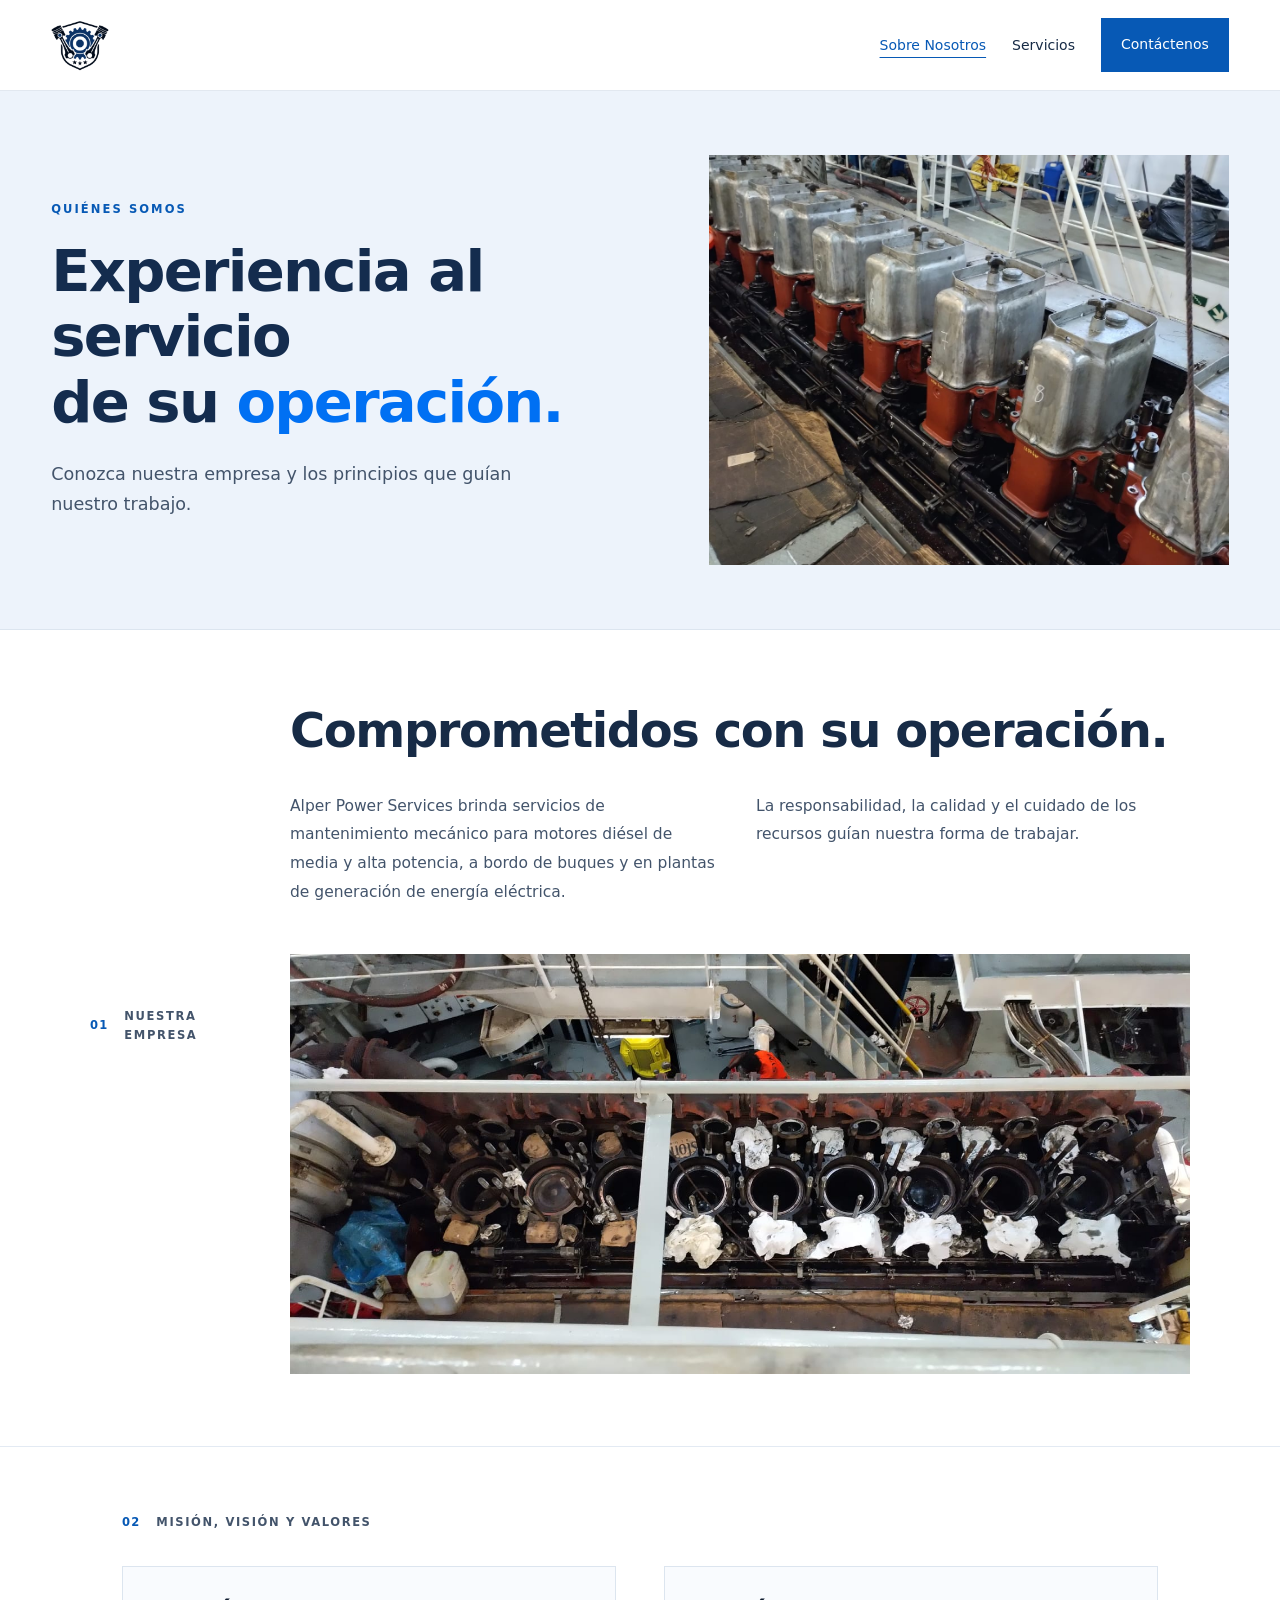
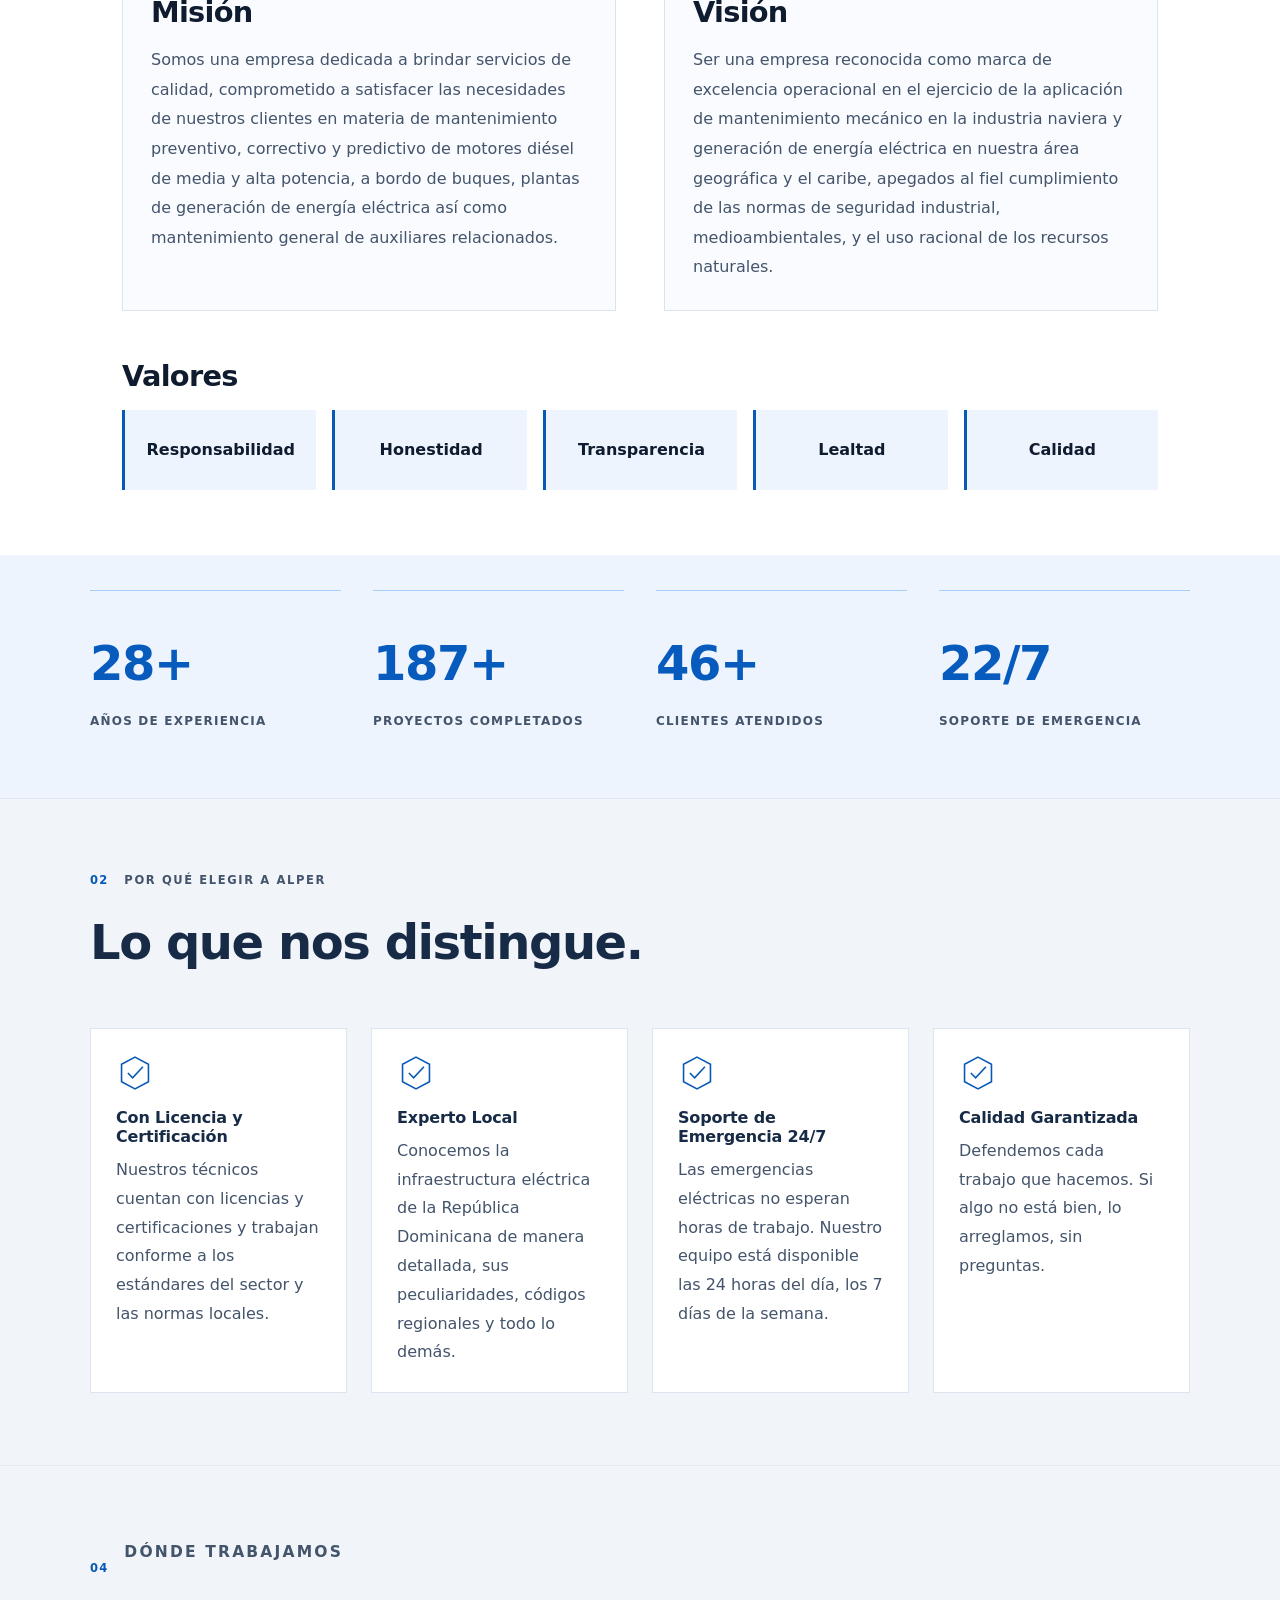
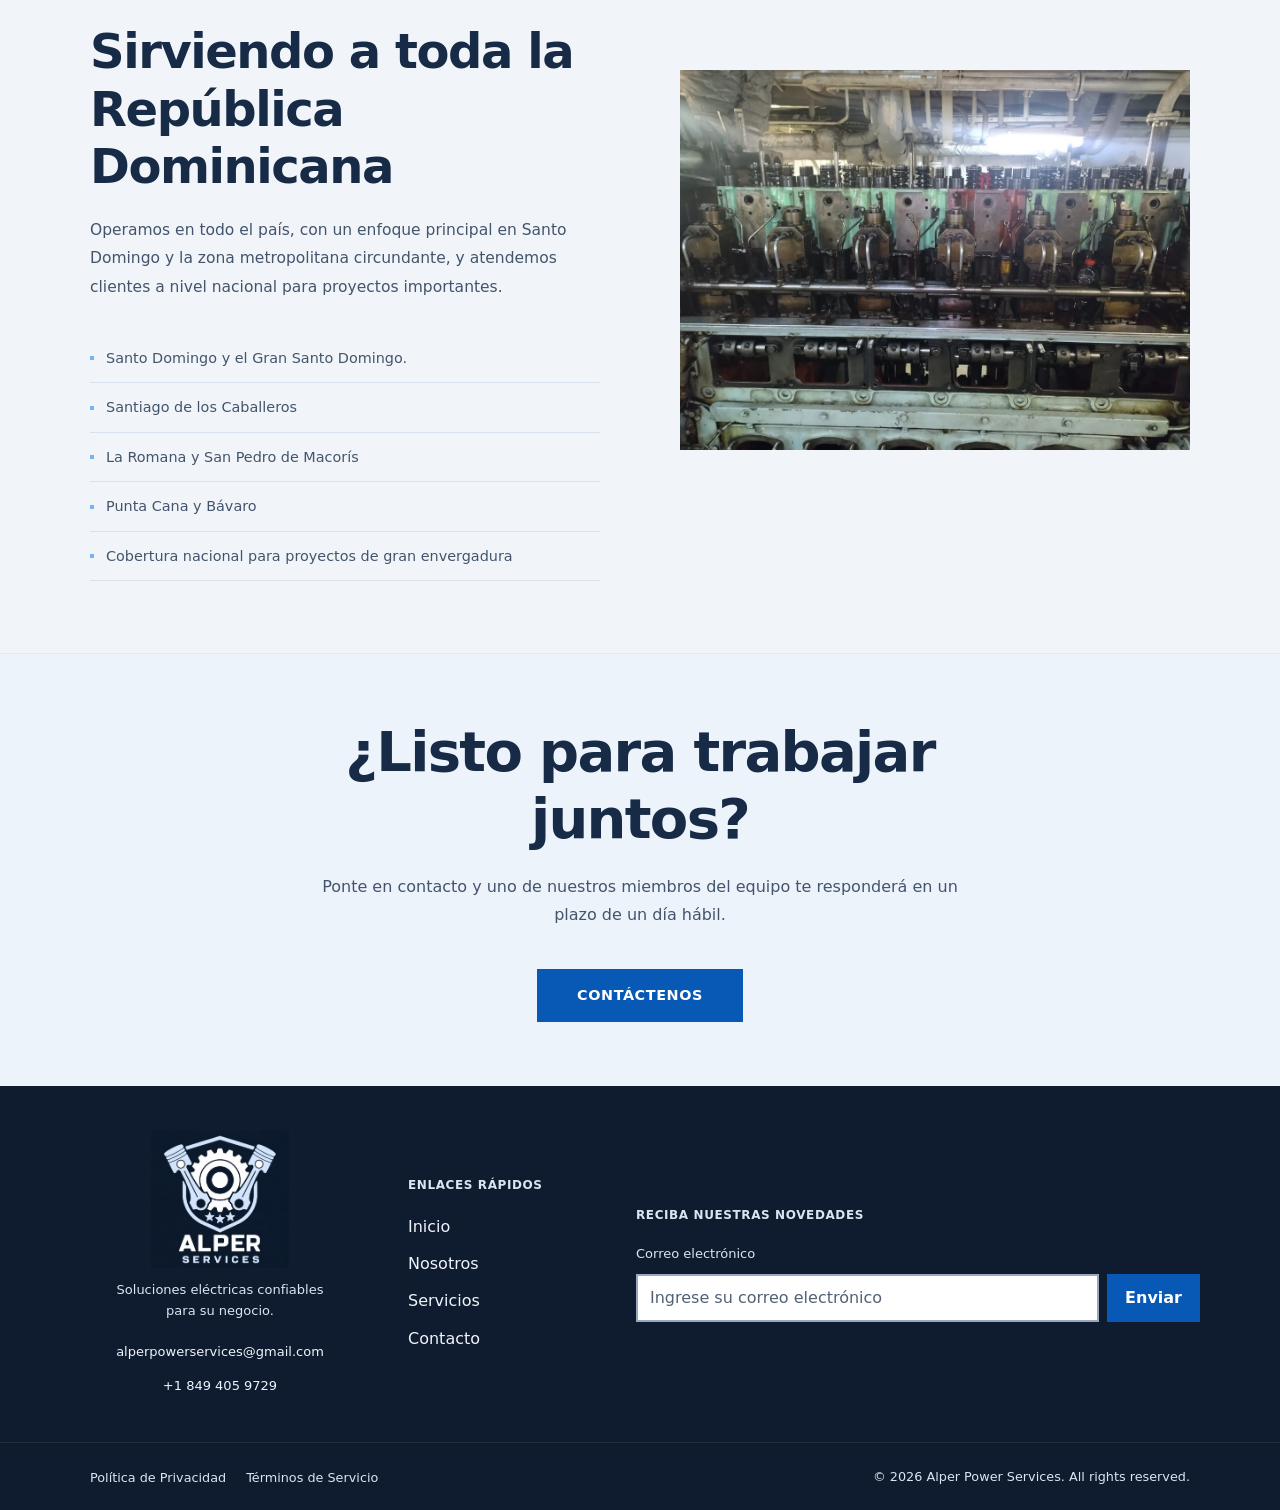
==== commit 9e1528d0: "changd num" ====
--- a/about.html
+++ b/about.html
@@ -157,7 +157,7 @@
                 <p class="footer-tagline">Soluciones eléctricas confiables para su negocio.</p>
                 <ul class="footer-contact">
                     <li><a href="mailto:alperpowerservices@gmail.com">alperpowerservices@gmail.com</a></li>
-                    <li><a href="tel:+18094059729">+1 809 405 9729</a></li>
+                    <li><a href="tel:+18494059729">+1 849 405 9729</a></li>
                 </ul>
             </div>
             <div class="footer-right">
